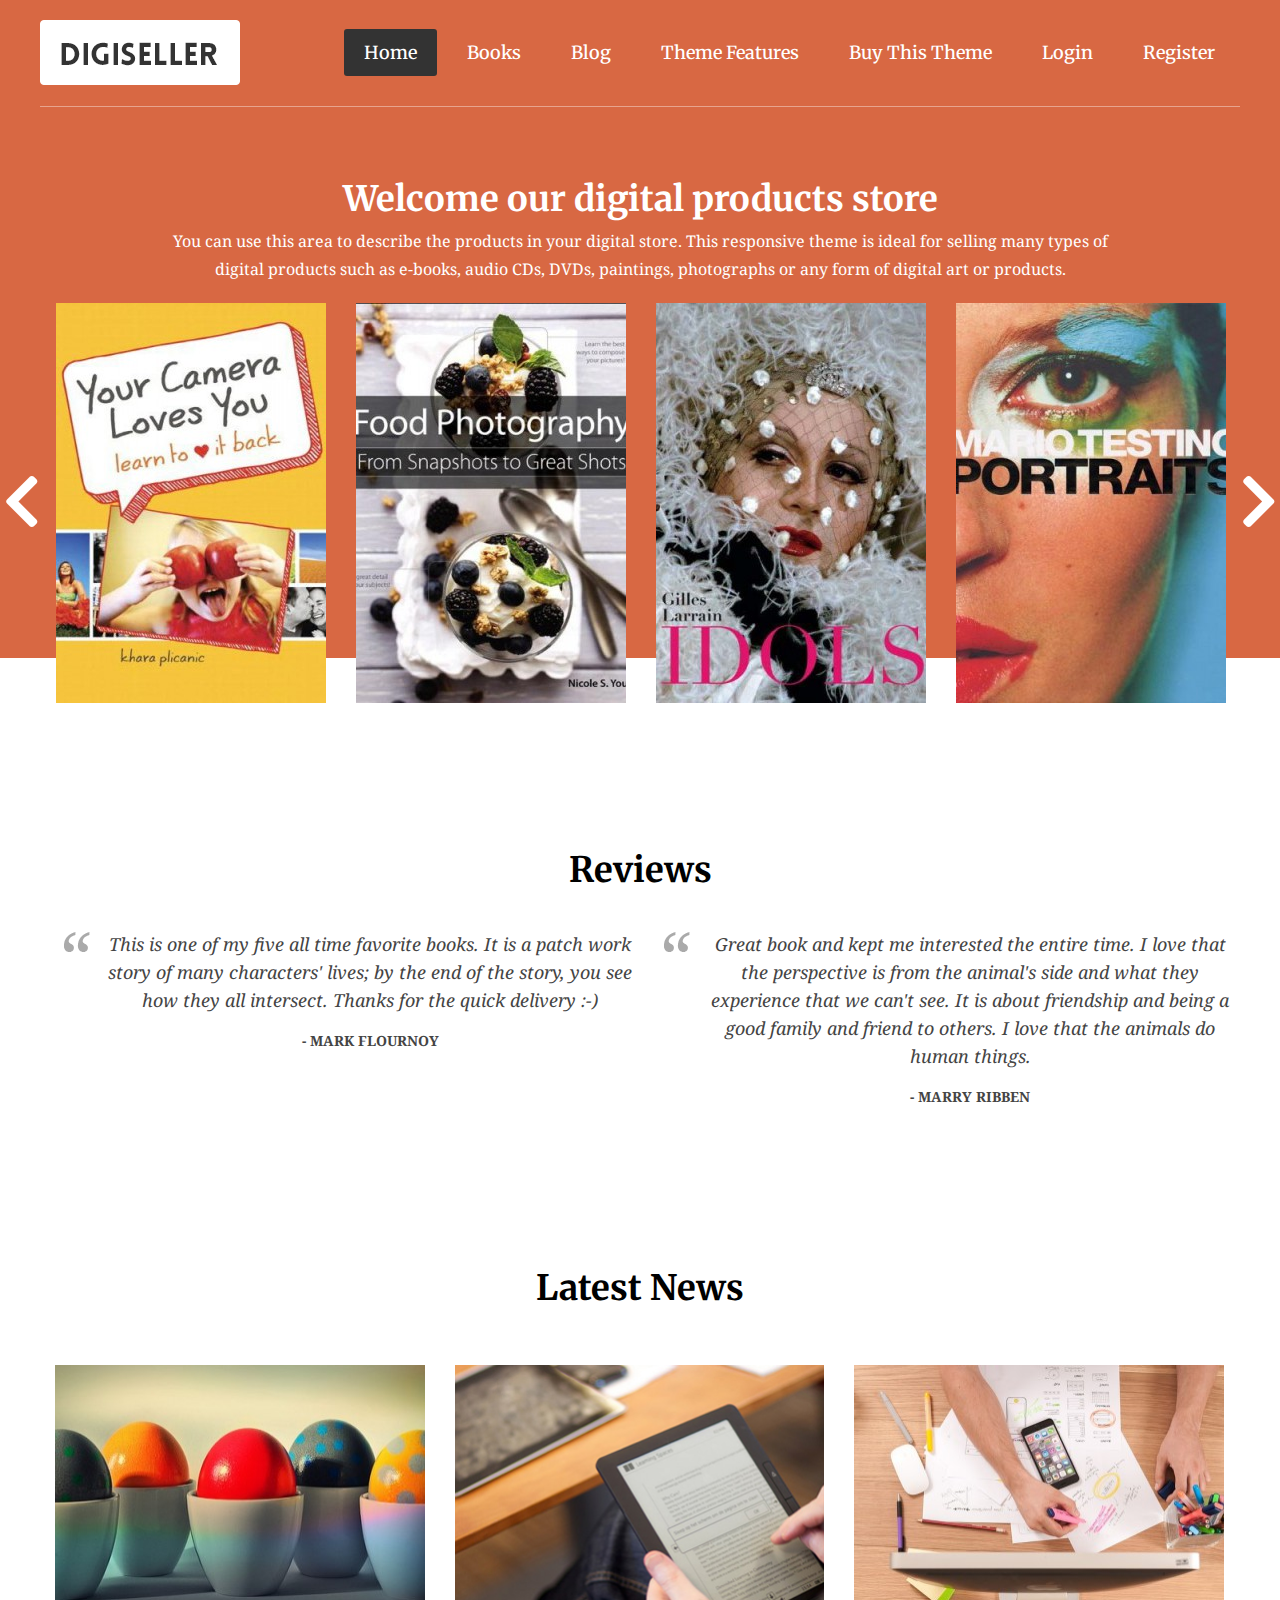
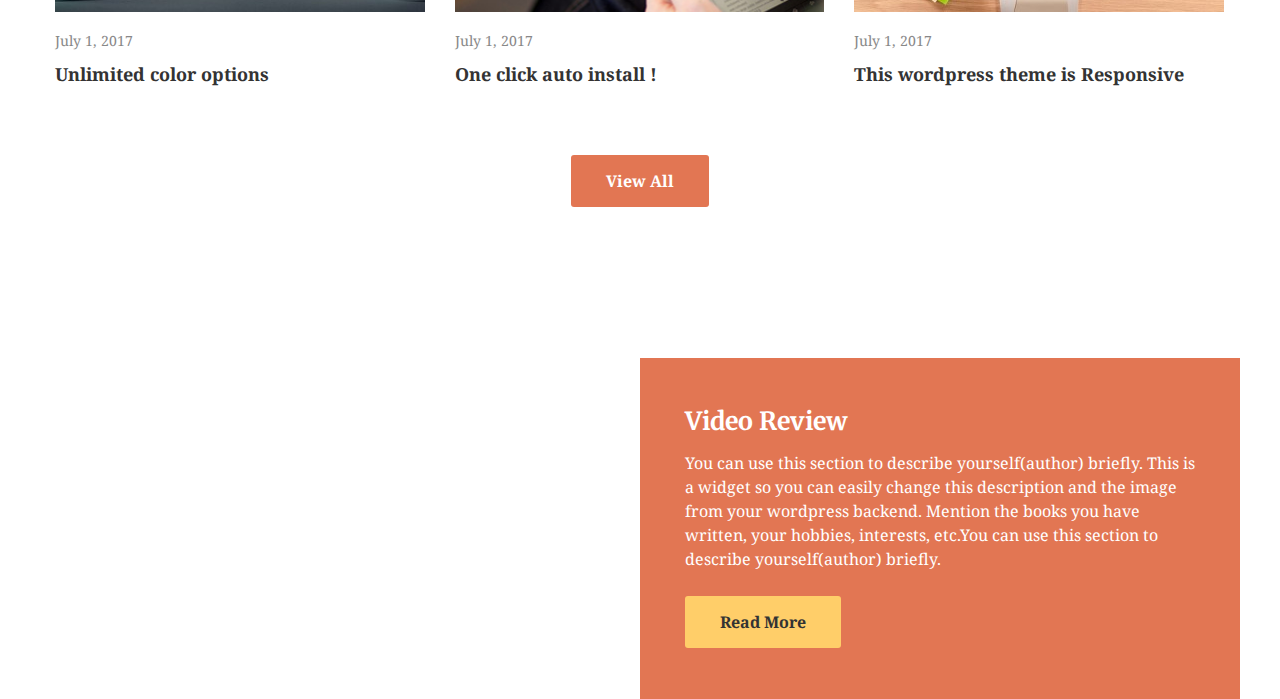
==== index.html @ 400235e5 "version1" ====
<!DOCTYPE html>
<html lang="en">
  <head>
    <meta charset="UTF-8" />
    <meta name="viewport" content="width=device-width, initial-scale=1.0" />
    <title>Home - Bookstore</title>
    <link
      href="https://fonts.googleapis.com/css2?family=Merriweather:ital,wght@0,300;0,400;0,700;0,900;1,300;1,400;1,700;1,900&display=swap"
      rel="stylesheet"
    />
    <link
      href="https://fonts.googleapis.com/css?family=Droid+Serif:400,400italic,700,700italic"
      rel="stylesheet"
    />
    <link
      rel="stylesheet"
      href="https://cdnjs.cloudflare.com/ajax/libs/font-awesome/5.11.2/css/all.min.css"
    />
    <link rel="stylesheet" href="sass/main.css" />
  </head>
  <body>
    <!-- Header -->

    <header>
      <div class="header_container">
        <!-- Logo -->
        <div class="logo_box">
          <img src="images/logo1.png" alt="" />
        </div>
        <!-- Mobile version menu button -->
        <div class="mobile_button">
          <i class="fa fa-th-list" aria-hidden="true"></i>
        </div>
        <!-- Navigation bar -->
        <navbar id="navbar" class="hide">
          <ul>
            <li class="mobile_menu">Menu</li>
            <li><a href="index.html" class="chosen">Home</a></li>
            <li><a href="#">Books</a></li>
            <li><a href="#">Blog</a></li>
            <li><a href="#">Theme Features</a></li>
            <li><a href="#">Buy This Theme</a></li>
            <li><a href="#">Login</a></li>
            <li><a href="#">Register</a></li>
          </ul>
        </navbar>
      </div>
    </header>

    <!-- Home Page Banner -->

    <div class="banner_container">
      <div class="banner_wrapper">
        <div class="intro">
          <h1>Welcome our digital products store</h1>
          <p>
            You can use this area to describe the products in your digital
            store. This responsive theme is ideal for selling many types of
            digital products such as e-books, audio CDs, DVDs, paintings,
            photographs or any form of digital art or products.
          </p>
        </div>
        <div class="slider_container">
          <span id="leftButton">
            <i class="fas fa-chevron-left"></i>
          </span>
          <div class="slider_inner">
            <div id="slider">
              <div>
                <a href="#">
                  <div class="slider_item img_1">
                    <div class="overlay">
                      <span>
                        <h1>Your Camera Loves You Learn to Love It Back</h1>
                        <p>By Khara Plicanic</p>
                        <h2>$24.99</h2>
                      </span>
                    </div>
                  </div>
                </a>
              </div>
              <div>
                <a href="#">
                  <div class="slider_item img_2">
                    <div class="overlay">
                      <span>
                        <h1>
                          Food Photography
                        </h1>
                        <p>By Nicole S. Young</p>
                        <h2>$40.00</h2>
                      </span>
                    </div>
                  </div>
                </a>
              </div>
              <div>
                <a href="#">
                  <div class="slider_item img_3">
                    <div class="overlay">
                      <span>
                        <h1>
                          Gilles Larrain Idols
                        </h1>
                        <p>By Giles Larrain</p>
                        <h2>$24.99</h2>
                      </span>
                    </div>
                  </div>
                </a>
              </div>
              <div>
                <a href="#">
                  <div class="slider_item img_4">
                    <div class="overlay">
                      <span>
                        <h1>
                          Mario Testino Portraits
                        </h1>
                        <p>By Mario Testino</p>
                        <h2>$12.99</h2>
                      </span>
                    </div>
                  </div>
                </a>
              </div>
              <div>
                <a href="#">
                  <div class="slider_item img_5">
                    <div class="overlay">
                      <span>
                        <h1>
                          Parisian Interiors
                        </h1>
                        <p>By David LaChapelle</p>
                        <h2>$39.99</h2>
                      </span>
                    </div>
                  </div>
                </a>
              </div>
              <div>
                <a href="#">
                  <div class="slider_item img_6">
                    <div class="overlay">
                      <span>
                        <h1>
                          Chanel Collections and Creations
                        </h1>
                        <p>By Daniele Bott</p>
                        <h2>$14.99</h2>
                      </span>
                    </div>
                  </div>
                </a>
              </div>
              <div>
                <a href="#">
                  <div class="slider_item img_7">
                    <div class="overlay">
                      <span>
                        <h1>
                          Now You See It
                        </h1>
                        <p>By Cathy N. Davidson</p>
                        <h2>$29.99</h2>
                      </span>
                    </div>
                  </div>
                </a>
              </div>
            </div>
          </div>
          <span id="rightButton">
            <i class="fas fa-chevron-right"></i>
          </span>
        </div>
      </div>
    </div>

    <!-- Main part -->

    <!-- Reviews -->

    <div class="reviews_container">
      <div class="reviews_wrapper">
        <div class="reviews_head">
          <span>Reviews</span>
        </div>
        <div class="reviews">
          <div class="review_item">
            <span>
              This is one of my five all time favorite books. It is a patch work
              story of many characters' lives; by the end of the story, you see
              how they all intersect. Thanks for the quick delivery :-)
              <cite>- MARK FLOURNOY</cite>
            </span>
          </div>
          <div class="review_item">
            <span>
              Great book and kept me interested the entire time. I love that the
              perspective is from the animal's side and what they experience
              that we can't see. It is about friendship and being a good family
              and friend to others. I love that the animals do human things.
              <cite>- MARRY RIBBEN</cite>
            </span>
          </div>
        </div>
      </div>
    </div>

    <!-- Latest News -->

    <div class="news_container">
      <div class="news_wrapper">
        <div class="news_head">
          <span>Latest News</span>
        </div>
        <div class="news_posts">
          <div class="news_item">
            <a href="#">
              <img src="images/news_1.jpg" alt="" />
            </a>
            <div class="news">
              <p>July 1, 2017</p>
              <a href="#"><h1>Unlimited color options</h1></a>
            </div>
          </div>
          <div class="news_item">
            <a href="#">
              <img src="images/news_2.jpg" alt="" />
            </a>
            <div class="news">
              <p>July 1, 2017</p>
              <a href="#"><h1>One click auto install !</h1></a>
            </div>
          </div>
          <div class="news_item">
            <a href="#">
              <img src="images/news_3.jpg" alt="" />
            </a>
            <div class="news">
              <p>July 1, 2017</p>
              <a href="#"><h1>This wordpress theme is Responsive</h1></a>
            </div>
          </div>
        </div>
        <div class="view_all">
          <div class="main_button">
            View All
          </div>
        </div>
      </div>
    </div>

    <!-- Video Review -->

    <div class="video_review_container">
      <div class="video_review_wrapper">
        <div class="video_review">
          <iframe
            width="100%"
            height="338"
            src="https://www.youtube.com/embed/7HTMcYfr32w?wmode=transparent"
            frameborder="0"
            allowfullscreen=""
          ></iframe>
        </div>
        <div class="review_box">
          <h1>Video Review</h1>
          <p>
            You can use this section to describe yourself(author) briefly. This
            is a widget so you can easily change this description and the image
            from your wordpress backend. Mention the books you have written,
            your hobbies, interests, etc.You can use this section to describe
            yourself(author) briefly.
          </p>
          <div class="read_more">
            <div class="second_button">
                Read More
            </div>
          </div>
        </div>
      </div>
    </div>

    <!-- Footer -->

    <footer></footer>
    <script src="js/main.js"></script>
  </body>
</html>
---- sass/main.css ----
a {
  text-decoration: none;
}

html, body, div, span, applet, object, iframe,
h1, h2, h3, h4, h5, h6, p, blockquote, pre,
a, abbr, acronym, address, big, cite, code,
del, dfn, em, img, ins, kbd, q, s, samp,
small, strike, strong, sub, sup, tt, var,
b, u, i, center,
dl, dt, dd, ol, ul, li,
fieldset, form, label, legend,
table, caption, tbody, tfoot, thead, tr, th, td,
article, aside, canvas, details, embed,
figure, figcaption, footer, header, hgroup,
menu, nav, output, ruby, section, summary,
time, mark, audio, video {
  margin: 0;
  padding: 0;
  border: 0;
  font-size: 100%;
  font: inherit;
  vertical-align: baseline;
}

/* HTML5 display-role reset for older browsers */
article, aside, details, figcaption, figure,
footer, header, hgroup, menu, nav, section {
  display: block;
}

body {
  line-height: 1;
}

ol, ul {
  list-style: none;
}

blockquote, q {
  quotes: none;
}

blockquote:before, blockquote:after,
q:before, q:after {
  content: '';
  content: none;
}

table {
  border-collapse: collapse;
  border-spacing: 0;
}

.main_button {
  color: white;
  padding: 15px 35px;
  margin: 6px 0;
  background-color: #e27653;
  font: 16px "Droid Serif", serif;
  font-weight: bold;
  border-radius: 3px;
  cursor: pointer;
}

.main_button:hover {
  background-color: #333333;
}

.second_button {
  color: #333333;
  padding: 15px 35px;
  margin: 20px 0 6px 0;
  background-color: #ffce69;
  font: 16px "Droid Serif", serif;
  font-weight: bold;
  border-radius: 3px;
  cursor: pointer;
}

.second_button:hover {
  background-color: #fff;
}

header {
  width: 100%;
  background-color: #d86843;
}

header .header_container {
  position: relative;
  height: 105.6px;
  display: -webkit-box;
  display: -ms-flexbox;
  display: flex;
  -webkit-box-align: center;
      -ms-flex-align: center;
          align-items: center;
  -webkit-box-pack: justify;
      -ms-flex-pack: justify;
          justify-content: space-between;
  border-bottom: 1px solid rgba(255, 255, 255, 0.4);
}

@media only screen and (min-width: 1200px) {
  header .header_container {
    width: 1200px;
    margin: 0 auto;
  }
}

@media only screen and (max-width: 1200px) {
  header .header_container {
    width: 100%;
  }
}

header .header_container .logo_box {
  width: 200px;
  height: 65px;
  padding: 20px 0;
}

@media only screen and (min-width: 1200px) {
  header .header_container .mobile_button,
  header .header_container .mobile_menu {
    display: none;
  }
  header .header_container navbar {
    padding: 28px 0;
  }
  header .header_container navbar ul {
    display: -webkit-box;
    display: -ms-flexbox;
    display: flex;
    -webkit-box-align: center;
        -ms-flex-align: center;
            align-items: center;
  }
  header .header_container navbar ul li a {
    font: 18px "Merriweather", serif;
    font-weight: 500;
    padding: 12px 20px;
    color: white;
    margin: 0 5px;
    text-decoration: none;
    border-radius: 3px;
  }
  header .header_container navbar ul li a:hover {
    background-color: #333;
  }
  header .header_container navbar ul li a.chosen {
    background-color: #333;
  }
}

@media only screen and (max-width: 1200px) {
  header .header_container .mobile_button {
    display: -webkit-box;
    display: -ms-flexbox;
    display: flex;
    -webkit-box-align: center;
        -ms-flex-align: center;
            align-items: center;
    -webkit-box-pack: center;
        -ms-flex-pack: center;
            justify-content: center;
    color: white;
    font-size: 25px;
    width: 48px;
    height: 42px;
    background-color: rgba(0, 0, 0, 0.9);
    position: absolute;
    right: 0;
    cursor: pointer;
  }
  header .header_container .hide {
    display: none;
  }
  header .header_container navbar {
    width: 299px;
    height: 3537px;
    position: absolute;
    z-index: 5;
    right: 0;
    top: 0;
    background-color: rgba(0, 0, 0, 0.9);
  }
  header .header_container navbar .mobile_menu {
    font: 24px "Droid Serif", serif;
    font-weight: 500;
    padding: 10px 10px 10px 0;
    color: white;
    margin: 0 5px;
  }
  header .header_container navbar ul {
    padding-left: 15px;
    width: 284px;
    display: -webkit-box;
    display: -ms-flexbox;
    display: flex;
    -webkit-box-orient: vertical;
    -webkit-box-direction: normal;
        -ms-flex-direction: column;
            flex-direction: column;
  }
  header .header_container navbar ul li a {
    display: block;
    font: 18px "Merriweather", serif;
    font-weight: 500;
    padding: 15px 20px;
    color: white;
    text-decoration: none;
  }
}

.banner_container {
  width: 100%;
  background-color: #d86843;
  display: -webkit-box;
  display: -ms-flexbox;
  display: flex;
  -webkit-box-align: center;
      -ms-flex-align: center;
          align-items: center;
  -webkit-box-pack: center;
      -ms-flex-pack: center;
          justify-content: center;
  padding-top: 70px;
}

.banner_container .banner_wrapper {
  text-align: center;
  display: -webkit-box;
  display: -ms-flexbox;
  display: flex;
  -webkit-box-align: center;
      -ms-flex-align: center;
          align-items: center;
  -webkit-box-pack: center;
      -ms-flex-pack: center;
          justify-content: center;
  -webkit-box-orient: vertical;
  -webkit-box-direction: normal;
      -ms-flex-direction: column;
          flex-direction: column;
}

@media only screen and (min-width: 1200px) {
  .banner_container .banner_wrapper {
    width: 1200px;
    margin: 0 auto;
    margin-bottom: -60px;
  }
}

@media only screen and (max-width: 1200px) {
  .banner_container .banner_wrapper {
    width: 100%;
    margin-bottom: -60px;
  }
}

.banner_container .banner_wrapper .intro {
  color: white;
  max-width: 80%;
}

.banner_container .banner_wrapper .intro h1 {
  font: 35px "Merriweather", serif;
  font-weight: bold;
  margin-bottom: 6px;
}

.banner_container .banner_wrapper .intro p {
  font: 16px "Droid Serif", serif;
  line-height: 28px;
  margin-top: 6px;
  margin-bottom: 5px;
}

.slider_container {
  display: -webkit-box;
  display: -ms-flexbox;
  display: flex;
  -webkit-box-align: center;
      -ms-flex-align: center;
          align-items: center;
}

@media only screen and (min-width: 1200px) {
  .slider_container {
    width: 1275px;
  }
}

@media only screen and (max-width: 1200px) {
  .slider_container {
    width: 100%;
  }
  .slider_container span {
    position: absolute;
  }
  .slider_container #leftButton {
    z-index: 1;
    left: 0;
  }
  .slider_container #rightButton {
    right: 0;
  }
}

.slider_container span {
  font-size: 60px;
  color: white;
  cursor: pointer;
}

.slider_container span:hover {
  color: #333;
}

.slider_container .slider_inner {
  overflow: hidden;
}

@media only screen and (min-width: 1200px) {
  .slider_container .slider_inner {
    width: 100%;
  }
}

@media only screen and (max-width: 1200px) {
  .slider_container .slider_inner {
    width: calc(100% - 75px);
    margin-left: 29px;
  }
}

.slider_container .slider_inner #slider {
  display: -webkit-box;
  display: -ms-flexbox;
  display: flex;
}

.slider_container .slider_inner #slider .img_1 {
  background-image: url(../images/book_1.jpg);
}

.slider_container .slider_inner #slider .img_2 {
  background-image: url(../images/book_2.jpg);
}

.slider_container .slider_inner #slider .img_3 {
  background-image: url(../images/book_3.jpg);
}

.slider_container .slider_inner #slider .img_4 {
  background-image: url(../images/book_4.jpg);
}

.slider_container .slider_inner #slider .img_5 {
  background-image: url(../images/book_5.jpg);
}

.slider_container .slider_inner #slider .img_6 {
  background-image: url(../images/book_6.jpg);
}

.slider_container .slider_inner #slider .img_7 {
  background-image: url(../images/book_7.jpg);
}

.slider_container .slider_inner #slider .slider_item {
  position: relative;
  margin: 15px;
  width: 270px;
  height: 400px;
  background-position: center;
  background-size: 100%;
  -webkit-transition: all 0.5s ease;
  transition: all 0.5s ease;
}

.slider_container .slider_inner #slider .slider_item:hover {
  background-size: 110%;
}

.slider_container .slider_inner #slider .slider_item .overlay {
  width: 100%;
  height: 100%;
  position: absolute;
  top: 0;
  left: 0;
  display: -webkit-box;
  display: -ms-flexbox;
  display: flex;
  -webkit-box-orient: vertical;
  -webkit-box-direction: normal;
      -ms-flex-direction: column;
          flex-direction: column;
  -webkit-box-pack: end;
      -ms-flex-pack: end;
          justify-content: flex-end;
  color: transparent;
  text-align: left;
}

.slider_container .slider_inner #slider .slider_item .overlay span {
  color: transparent;
}

.slider_container .slider_inner #slider .slider_item .overlay:hover {
  -webkit-box-sizing: border-box;
          box-sizing: border-box;
  font-family: "Droid Serif", serif;
  background-color: rgba(0, 0, 0, 0.5);
}

.slider_container .slider_inner #slider .slider_item .overlay:hover span {
  display: -webkit-box;
  display: -ms-flexbox;
  display: flex;
  -webkit-box-orient: vertical;
  -webkit-box-direction: normal;
      -ms-flex-direction: column;
          flex-direction: column;
  -webkit-box-pack: end;
      -ms-flex-pack: end;
          justify-content: flex-end;
  padding: 10px;
}

@media only screen and (max-width: 1200px) {
  .slider_container .slider_inner #slider .slider_item .overlay:hover span {
    height: 92px;
  }
}

.slider_container .slider_inner #slider .slider_item .overlay:hover span h1 {
  color: white;
  font-size: 18px;
}

.slider_container .slider_inner #slider .slider_item .overlay:hover span p {
  color: white;
  font-size: 14px;
}

.slider_container .slider_inner #slider .slider_item .overlay:hover span h2 {
  color: #dd6e4b;
  font-size: 25px;
  margin-top: 15px;
  font-weight: bold;
  padding: 0;
}

.reviews_container {
  width: calc(100% - 20px);
  margin: 0 10px;
}

@media only screen and (min-width: 1200px) {
  .reviews_container .reviews_wrapper {
    width: 1200px;
    margin: 0 auto;
  }
}

@media only screen and (max-width: 1200px) {
  .reviews_container .reviews_wrapper {
    width: 100%;
  }
}

.reviews_container .reviews_wrapper .reviews_head {
  margin-top: 190px;
  display: block;
  text-align: center;
  padding-bottom: 40px;
}

.reviews_container .reviews_wrapper .reviews_head span {
  font: 35px "Merriweather", serif;
  font-weight: bold;
}

.reviews_container .reviews_wrapper .reviews {
  line-height: 28px;
  width: 100%;
}

@media only screen and (min-width: 480px) {
  .reviews_container .reviews_wrapper .reviews {
    display: -webkit-box;
    display: -ms-flexbox;
    display: flex;
  }
}

@media only screen and (max-width: 480px) {
  .reviews_container .reviews_wrapper .reviews {
    display: block;
  }
}

.reviews_container .reviews_wrapper .reviews .review_item {
  color: #444444;
  display: block;
  text-align: center;
  background: url(../images/quotes.png) no-repeat 0px 0px;
  margin-bottom: 20px;
  margin-left: 2%;
  padding-left: 3%;
}

@media only screen and (min-width: 480px) {
  .reviews_container .reviews_wrapper .reviews .review_item {
    width: 45%;
  }
}

@media only screen and (max-width: 480px) {
  .reviews_container .reviews_wrapper .reviews .review_item {
    width: 95%;
  }
}

.reviews_container .reviews_wrapper .reviews .review_item span {
  text-align: center;
  font: 18px "Droid Serif", serif;
  font-style: italic;
}

.reviews_container .reviews_wrapper .reviews .review_item span cite {
  display: block;
  margin-top: 15px;
  font: 14px "Droid Serif", serif;
  font-style: normal;
  font-weight: bold;
}

.news_container {
  width: 100%;
}

@media only screen and (min-width: 1200px) {
  .news_container .news_wrapper {
    width: 1200px;
    margin: 0 auto;
  }
}

@media only screen and (max-width: 1200px) {
  .news_container .news_wrapper {
    width: 100%;
  }
}

.news_container .news_wrapper .news_head {
  display: block;
  margin-top: 140px;
  text-align: center;
  padding-bottom: 40px;
}

.news_container .news_wrapper .news_head span {
  font: 35px "Merriweather", serif;
  font-weight: bold;
}

.news_container .news_wrapper .news_posts {
  width: 100%;
}

@media only screen and (min-width: 480px) {
  .news_container .news_wrapper .news_posts {
    display: -webkit-box;
    display: -ms-flexbox;
    display: flex;
  }
}

@media only screen and (max-width: 480px) {
  .news_container .news_wrapper .news_posts {
    display: block;
  }
}

.news_container .news_wrapper .news_posts .news_item {
  -webkit-box-sizing: border-box;
          box-sizing: border-box;
  padding: 15px;
}

@media only screen and (min-width: 480px) {
  .news_container .news_wrapper .news_posts .news_item {
    width: 33.3%;
  }
}

@media only screen and (max-width: 480px) {
  .news_container .news_wrapper .news_posts .news_item {
    width: 100%;
  }
}

.news_container .news_wrapper .news_posts .news_item img {
  width: 100%;
}

.news_container .news_wrapper .news_posts .news_item .news {
  line-height: 28px;
  font-family: "Droid Serif", serif;
}

.news_container .news_wrapper .news_posts .news_item .news p {
  font-size: 14px;
  color: #888888;
  padding-top: 12px;
  padding-bottom: 5px;
}

.news_container .news_wrapper .news_posts .news_item .news a {
  text-decoration: none;
}

.news_container .news_wrapper .news_posts .news_item .news a h1 {
  font-size: 18px;
  color: #333333;
  font-weight: bold;
  cursor: pointer;
}

.news_container .news_wrapper .news_posts .news_item .news a h1:hover {
  color: #dd6e4b;
}

.news_container .news_wrapper .view_all {
  width: 100%;
  display: -webkit-box;
  display: -ms-flexbox;
  display: flex;
  -webkit-box-align: center;
      -ms-flex-align: center;
          align-items: center;
  -webkit-box-pack: center;
      -ms-flex-pack: center;
          justify-content: center;
  margin-top: 40px;
  padding-top: 6px;
  padding-bottom: 5px;
}

.video_review_container {
  width: calc(100% - 20px);
  margin: 0 10px;
  margin-top: 140px;
}

@media only screen and (min-width: 1200px) {
  .video_review_container .video_review_wrapper {
    width: 1200px;
    margin: 0 auto;
  }
}

@media only screen and (max-width: 1200px) {
  .video_review_container .video_review_wrapper {
    width: 100%;
  }
}

@media only screen and (min-width: 990px) {
  .video_review_container .video_review_wrapper {
    display: -webkit-box;
    display: -ms-flexbox;
    display: flex;
  }
}

@media only screen and (max-width: 990px) {
  .video_review_container .video_review_wrapper {
    display: block;
  }
}

.video_review_container .video_review_wrapper .video_review {
  height: 338px;
}

@media only screen and (min-width: 990px) {
  .video_review_container .video_review_wrapper .video_review {
    width: 50%;
  }
}

@media only screen and (max-width: 990px) {
  .video_review_container .video_review_wrapper .video_review {
    width: 100%;
  }
}

.video_review_container .video_review_wrapper .review_box {
  -webkit-box-sizing: border-box;
          box-sizing: border-box;
  min-width: 338px;
  background-color: #e27653;
  color: white;
  padding: 45px;
}

@media only screen and (min-width: 990px) {
  .video_review_container .video_review_wrapper .review_box {
    width: 50%;
  }
}

@media only screen and (max-width: 990px) {
  .video_review_container .video_review_wrapper .review_box {
    width: 100%;
  }
}

.video_review_container .video_review_wrapper .review_box h1 {
  font: 25px "Merriweather", serif;
  padding-bottom: 6px;
  font-weight: bold;
  line-height: 36px;
}

.video_review_container .video_review_wrapper .review_box p {
  font: 16px "Droid Serif", serif;
  padding-top: 6px;
  padding-bottom: 5px;
  line-height: 24px;
}

.video_review_container .video_review_wrapper .review_box .read_more {
  width: 100%;
  display: -webkit-box;
  display: -ms-flexbox;
  display: flex;
}
/*# sourceMappingURL=main.css.map */
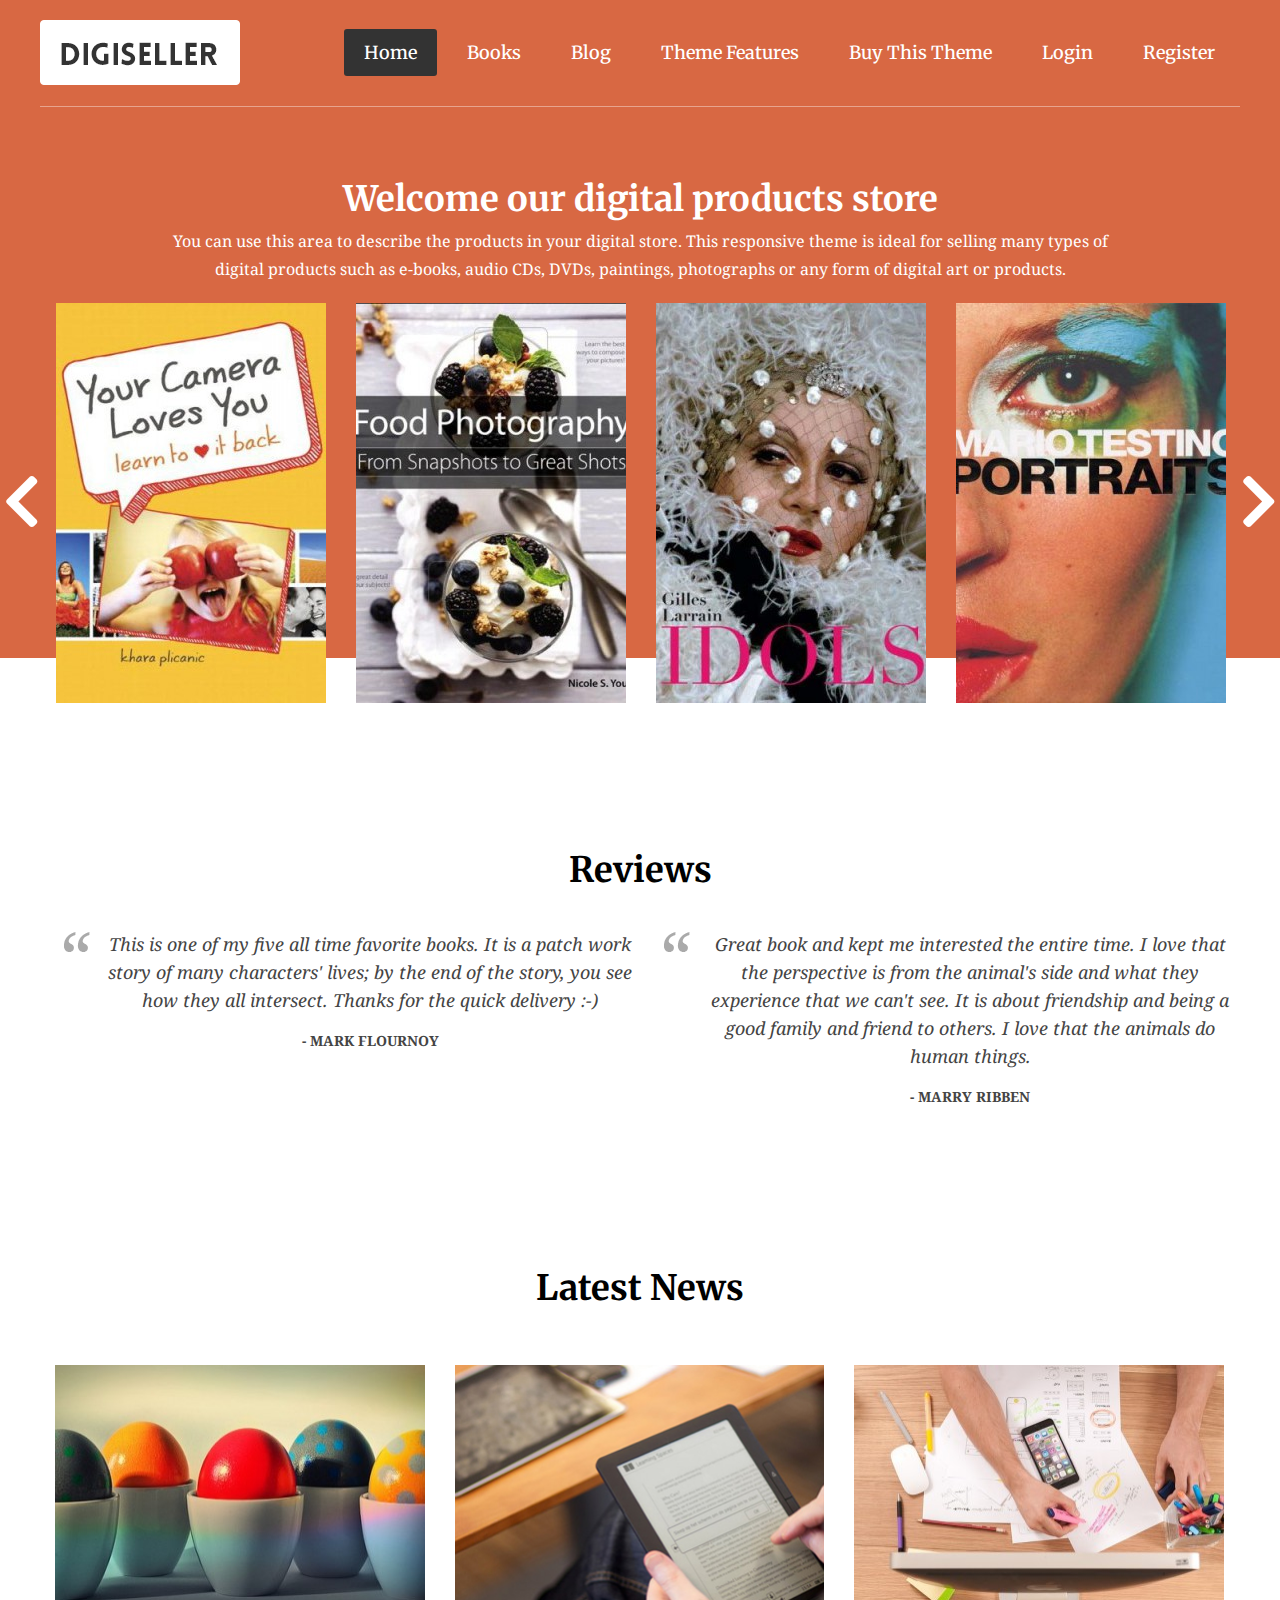
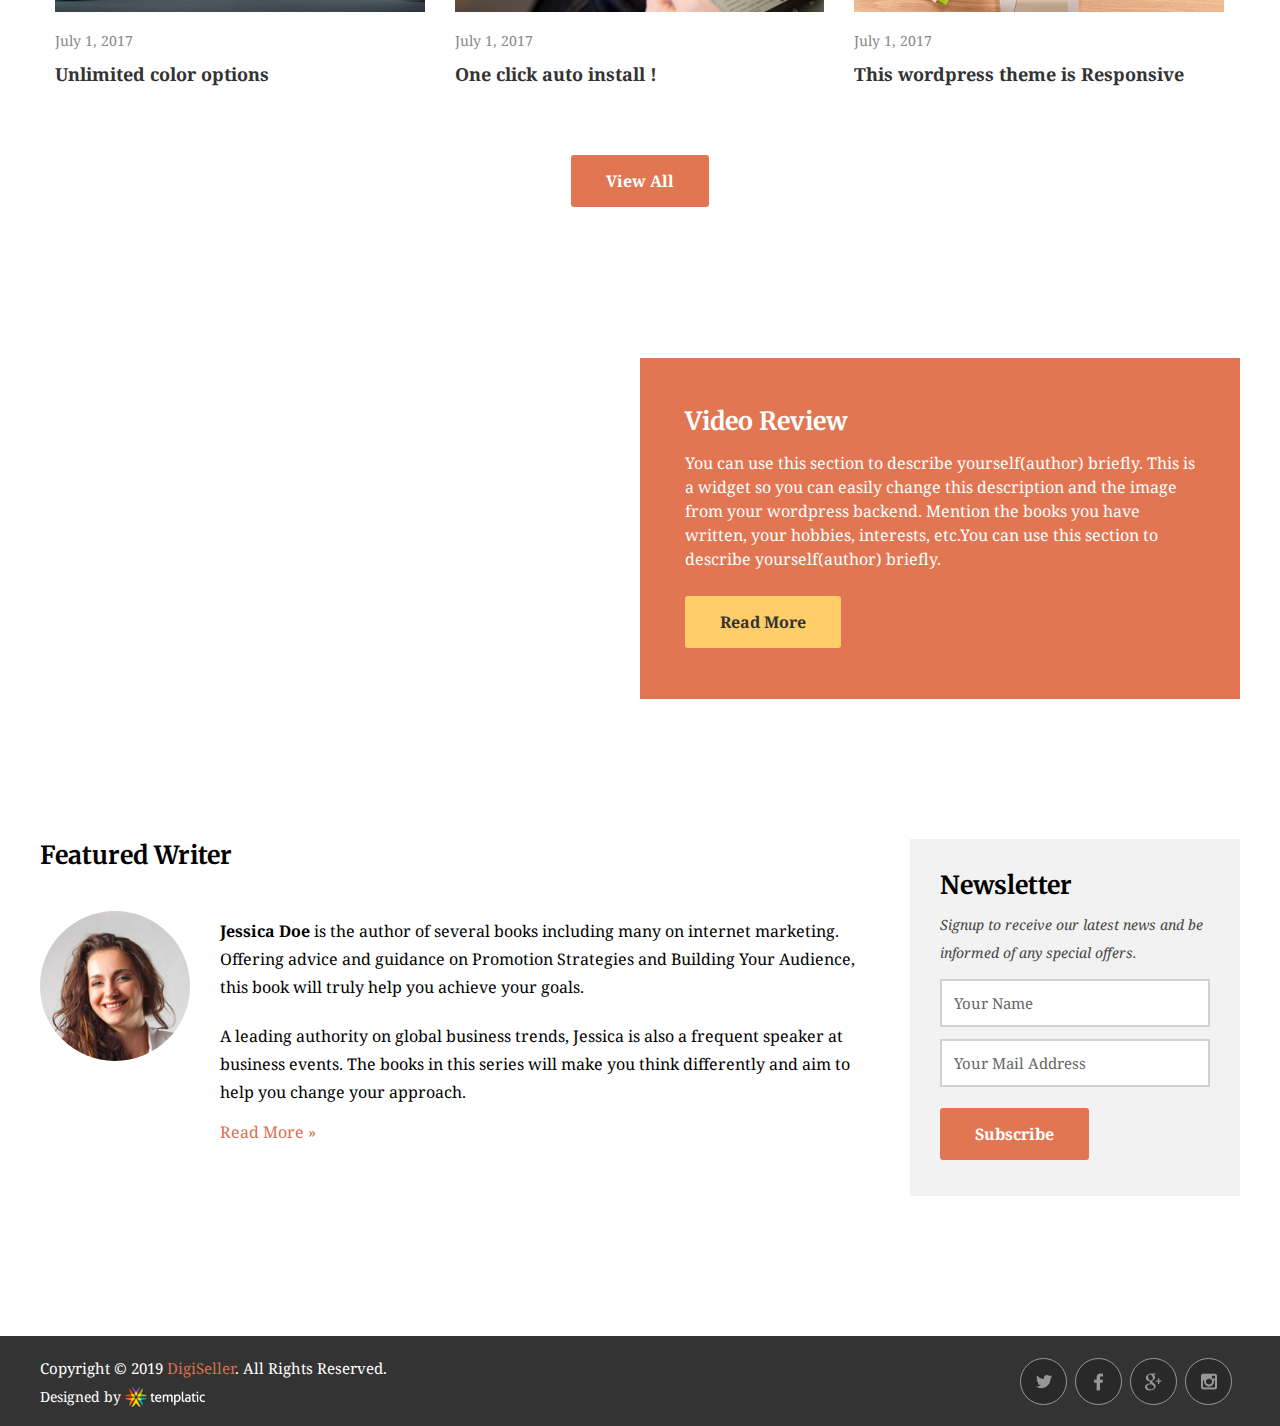
==== commit f1671967: "version1" ====
--- a/index.html
+++ b/index.html
@@ -277,8 +277,54 @@
           </p>
           <div class="read_more">
             <div class="second_button">
-                Read More
-            </div>
+              Read More
+            </div>
+          </div>
+        </div>
+      </div>
+    </div>
+
+    <!-- Featured Writer -->
+
+    <div class="writer_container">
+      <div class="writer_wrapper">
+        <div class="writer">
+          <div class="writer_head">
+            Featured Writer
+          </div>
+          <div class="writer_box">
+            <div class="writer_img">
+              <img src="images/user_1.png" alt="" />
+            </div>
+            <div class="writer_info">
+              <p>
+                <b>Jessica Doe</b> is the author of several books including many
+                on internet marketing. Offering advice and guidance on Promotion
+                Strategies and Building Your Audience, this book will truly help
+                you achieve your goals.
+              </p>
+              <p>
+                A leading authority on global business trends, Jessica is also a
+                frequent speaker at business events. The books in this series
+                will make you think differently and aim to help you change your
+                approach.
+              </p>
+              <span><a href="#">Read More »</a></span>
+            </div>
+          </div>
+        </div>
+        <div class="newsletter_box">
+          <div class="newsletter_head">
+            Newsletter
+          </div>
+          <div class="newsletter_info">
+            Signup to receive our latest news and be informed of any special
+            offers.
+          </div>
+          <input type="text" class="main_input" value="Your Name" />
+          <input type="text" class="main_input" value="Your Mail Address" />
+          <div class="newsletter_subscribe">
+            <div class="main_button">Subscribe</div>
           </div>
         </div>
       </div>
@@ -286,7 +332,39 @@
 
     <!-- Footer -->
 
-    <footer></footer>
+    <footer>
+      <div class="footer_wrapper">
+        <div class="copyright">
+          <h1>
+            Copyright © 2019 <a href="#">DigiSeller</a>. All Rights Reserved.
+          </h1>
+          <p>Designed by <img src="images/footer_logo.png" alt="" /></p>
+        </div>
+        <div class="social_media">
+          <a href="#">
+            <div class="social_item">
+              <img src="images/tw.png" alt="" />
+            </div>
+          </a>
+          <a href="#">
+            <div class="social_item">
+              <img src="images/fb.png" alt="" />
+            </div>
+          </a>
+          <a href="#">
+            <div class="social_item">
+              <img src="images/google.png" alt="" />
+            </div>
+          </a>
+          <a href="#">
+            <div class="social_item">
+              <img src="images/instagram.png" alt="" />
+            </div>
+          </a>
+        </div>
+      </div>
+    </footer>
+
     <script src="js/main.js"></script>
   </body>
 </html>
--- a/sass/main.css
+++ b/sass/main.css
@@ -82,6 +82,23 @@
   background-color: #fff;
 }
 
+.main_input {
+  padding: 12px;
+  margin-top: 12px;
+  display: block;
+  border: 2px solid rgba(0, 0, 0, 0.18);
+  font: 15px "Droid Serif", serif;
+  color: #666;
+  width: 100%;
+  -webkit-box-sizing: border-box;
+          box-sizing: border-box;
+}
+
+.main_input:focus {
+  border: 2px solid #e27653;
+  outline: none;
+}
+
 header {
   width: 100%;
   background-color: #d86843;
@@ -742,4 +759,274 @@
   display: -ms-flexbox;
   display: flex;
 }
+
+.writer_container {
+  width: calc(100% - 20px);
+  margin: 0 10px;
+  margin-top: 140px;
+  margin-bottom: 140px;
+}
+
+@media only screen and (min-width: 1200px) {
+  .writer_container .writer_wrapper {
+    width: 1200px;
+    margin: 0 auto;
+  }
+}
+
+@media only screen and (max-width: 1200px) {
+  .writer_container .writer_wrapper {
+    width: 100%;
+  }
+}
+
+@media only screen and (min-width: 800px) {
+  .writer_container .writer_wrapper {
+    display: -webkit-box;
+    display: -ms-flexbox;
+    display: flex;
+  }
+}
+
+@media only screen and (max-width: 800px) {
+  .writer_container .writer_wrapper {
+    display: block;
+  }
+}
+
+@media only screen and (min-width: 800px) {
+  .writer_container .writer_wrapper .writer {
+    max-width: 70%;
+    padding-right: 30px;
+  }
+}
+
+@media only screen and (max-width: 800px) {
+  .writer_container .writer_wrapper .writer {
+    width: 100%;
+    margin-bottom: 80px;
+  }
+}
+
+.writer_container .writer_wrapper .writer .writer_head {
+  font: 25px "Merriweather", serif;
+  font-weight: bold;
+}
+
+.writer_container .writer_wrapper .writer .writer_box {
+  margin-top: 40px;
+}
+
+@media only screen and (min-width: 480px) {
+  .writer_container .writer_wrapper .writer .writer_box {
+    display: -webkit-box;
+    display: -ms-flexbox;
+    display: flex;
+  }
+}
+
+@media only screen and (max-width: 480px) {
+  .writer_container .writer_wrapper .writer .writer_box {
+    display: block;
+  }
+}
+
+.writer_container .writer_wrapper .writer .writer_box .writer_img {
+  margin-right: 30px;
+}
+
+@media only screen and (max-width: 480px) {
+  .writer_container .writer_wrapper .writer .writer_box .writer_img {
+    width: 100%;
+  }
+}
+
+.writer_container .writer_wrapper .writer .writer_box .writer_img img {
+  width: 150px;
+  height: 150px;
+  border-radius: 50%;
+}
+
+.writer_container .writer_wrapper .writer .writer_box .writer_info p {
+  padding-top: 6px;
+  padding-bottom: 5px;
+  margin-bottom: 10px;
+  font: 16px "Droid Serif", serif;
+  line-height: 28px;
+}
+
+.writer_container .writer_wrapper .writer .writer_box .writer_info p b {
+  font-weight: bold;
+}
+
+.writer_container .writer_wrapper .writer .writer_box .writer_info span a {
+  color: #dd6e4b;
+  font: 16px "Droid Serif", serif;
+}
+
+.writer_container .writer_wrapper .writer .writer_box .writer_info span a:hover {
+  color: #333333;
+}
+
+.writer_container .writer_wrapper .newsletter_box {
+  background-color: rgba(0, 0, 0, 0.05);
+  padding: 30px;
+}
+
+.writer_container .writer_wrapper .newsletter_box .newsletter_head {
+  font: 25px "Merriweather", serif;
+  font-weight: bold;
+}
+
+.writer_container .writer_wrapper .newsletter_box .newsletter_info {
+  padding-top: 10px;
+  font: 14px "Droid Serif", serif;
+  line-height: 28px;
+  font-style: italic;
+  color: #444444;
+}
+
+.writer_container .writer_wrapper .newsletter_box .newsletter_subscribe {
+  display: -webkit-box;
+  display: -ms-flexbox;
+  display: flex;
+  padding: 15px 35px 0 0;
+}
+
+footer {
+  width: 100%;
+  background-color: #333333;
+}
+
+@media only screen and (min-width: 1200px) {
+  footer .footer_wrapper {
+    width: 1200px;
+    margin: 0 auto;
+  }
+}
+
+@media only screen and (max-width: 1200px) {
+  footer .footer_wrapper {
+    width: calc(100% - 20px);
+    margin: 0 10px;
+  }
+}
+
+@media only screen and (min-width: 690px) {
+  footer .footer_wrapper {
+    display: -webkit-box;
+    display: -ms-flexbox;
+    display: flex;
+    -webkit-box-pack: justify;
+        -ms-flex-pack: justify;
+            justify-content: space-between;
+  }
+}
+
+@media only screen and (max-width: 690px) {
+  footer .footer_wrapper {
+    display: block;
+  }
+  footer .footer_wrapper .copyright {
+    text-align: center;
+  }
+  footer .footer_wrapper .social_media {
+    -webkit-box-pack: center !important;
+        -ms-flex-pack: center !important;
+            justify-content: center !important;
+  }
+}
+
+footer .footer_wrapper .copyright {
+  padding: 10px 0;
+  color: white;
+}
+
+@media only screen and (min-width: 800px) {
+  footer .footer_wrapper .copyright {
+    max-width: 50%;
+  }
+}
+
+@media only screen and (max-width: 800px) {
+  footer .footer_wrapper .copyright {
+    width: 100%;
+  }
+}
+
+footer .footer_wrapper .copyright h1 {
+  padding-top: 12px;
+  padding-bottom: 5px;
+  font: 15px "Droid Serif", serif;
+  line-height: 20px;
+}
+
+footer .footer_wrapper .copyright h1 a {
+  font: 15px "Droid Serif", serif;
+  line-height: 20px;
+  color: #dd6e4b;
+}
+
+footer .footer_wrapper .copyright p {
+  padding-bottom: 5px;
+  font: 14px "Droid Serif", serif;
+  line-height: 28px;
+}
+
+footer .footer_wrapper .copyright p img {
+  vertical-align: middle;
+  padding-bottom: 3px;
+}
+
+footer .footer_wrapper .social_media {
+  display: -webkit-box;
+  display: -ms-flexbox;
+  display: flex;
+  -webkit-box-pack: end;
+      -ms-flex-pack: end;
+          justify-content: flex-end;
+  -webkit-box-align: center;
+      -ms-flex-align: center;
+          align-items: center;
+}
+
+@media only screen and (min-width: 800px) {
+  footer .footer_wrapper .social_media {
+    max-width: 50%;
+  }
+}
+
+@media only screen and (max-width: 800px) {
+  footer .footer_wrapper .social_media {
+    width: 100%;
+  }
+}
+
+footer .footer_wrapper .social_media .social_item {
+  width: 45px;
+  height: 45px;
+  background: #292929;
+  border: 1px solid #979797;
+  margin-right: 8px;
+  border-radius: 50%;
+  display: -webkit-box;
+  display: -ms-flexbox;
+  display: flex;
+  -webkit-box-align: center;
+      -ms-flex-align: center;
+          align-items: center;
+  -webkit-box-pack: center;
+      -ms-flex-pack: center;
+          justify-content: center;
+}
+
+footer .footer_wrapper .social_media .social_item img {
+  height: auto;
+  width: auto;
+}
+
+footer .footer_wrapper .social_media .social_item:hover {
+  background-color: #ffce69;
+  border-color: #ffce69;
+}
 /*# sourceMappingURL=main.css.map */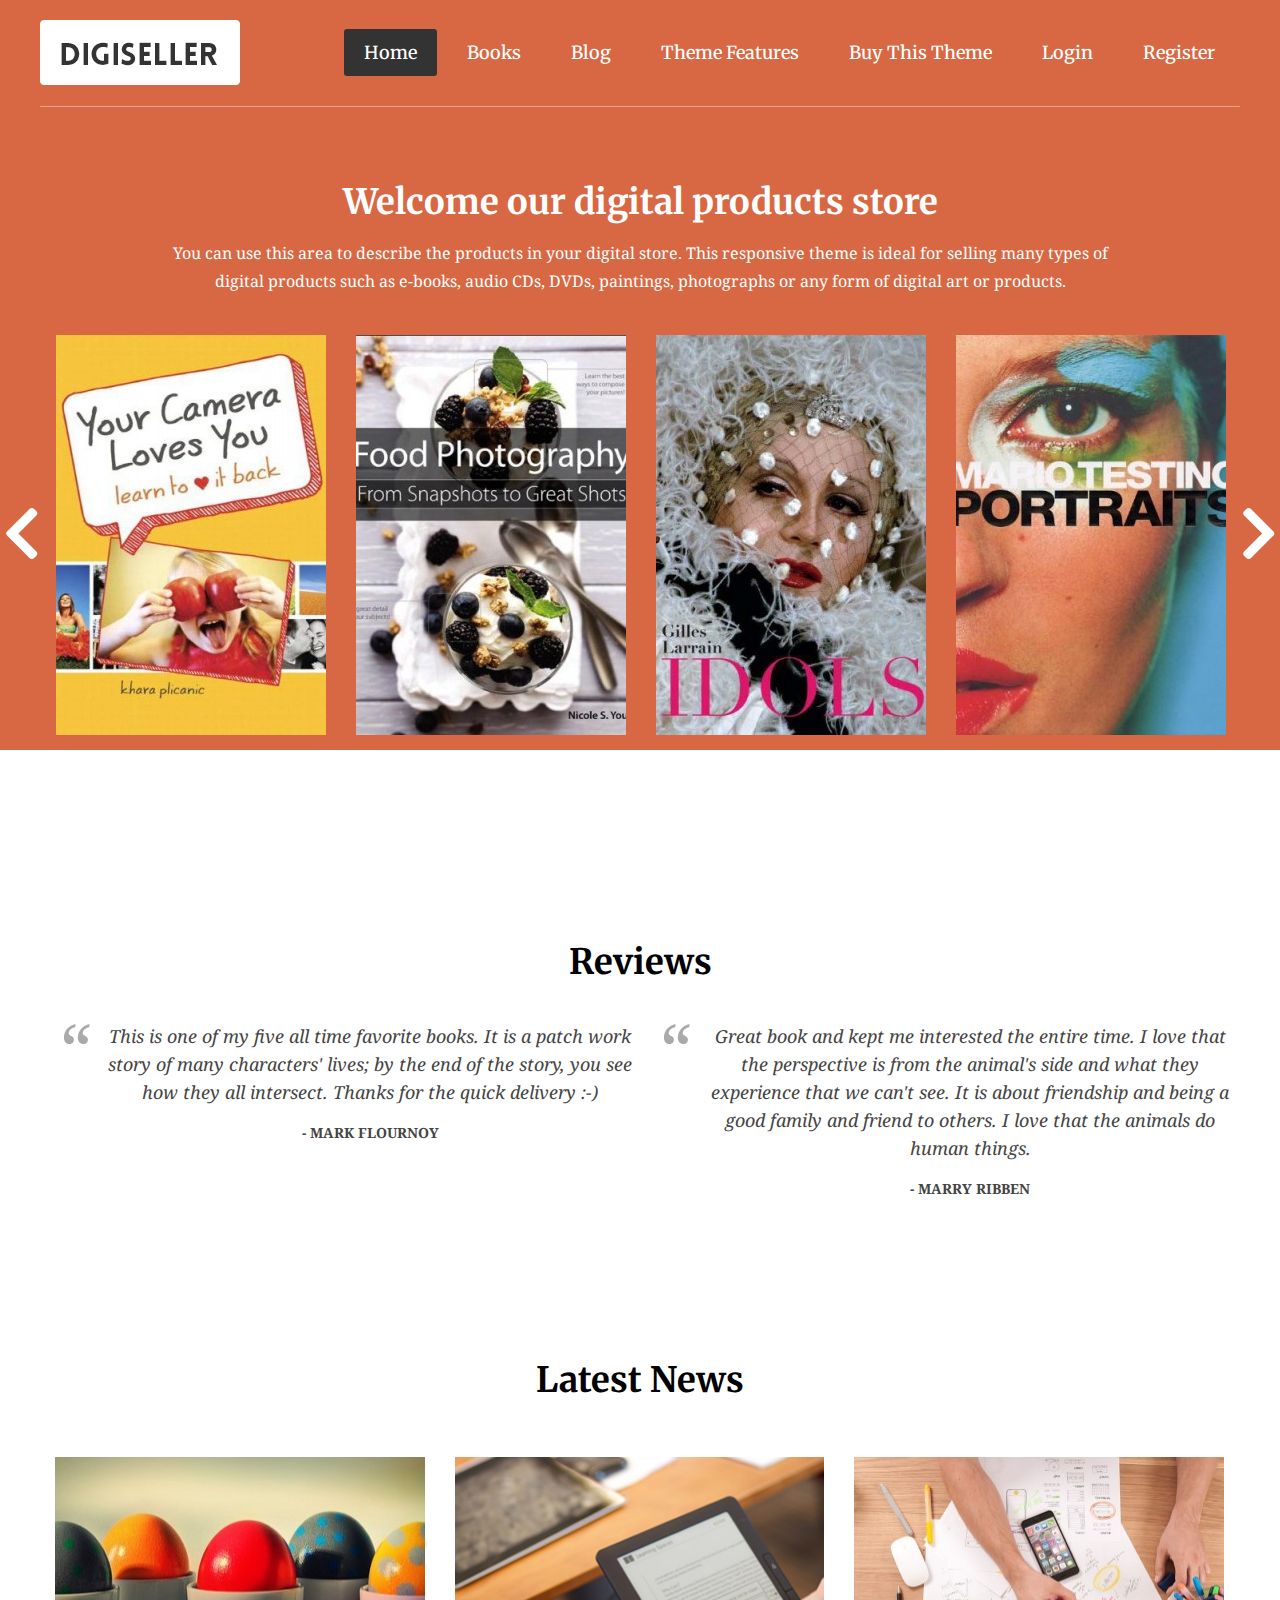
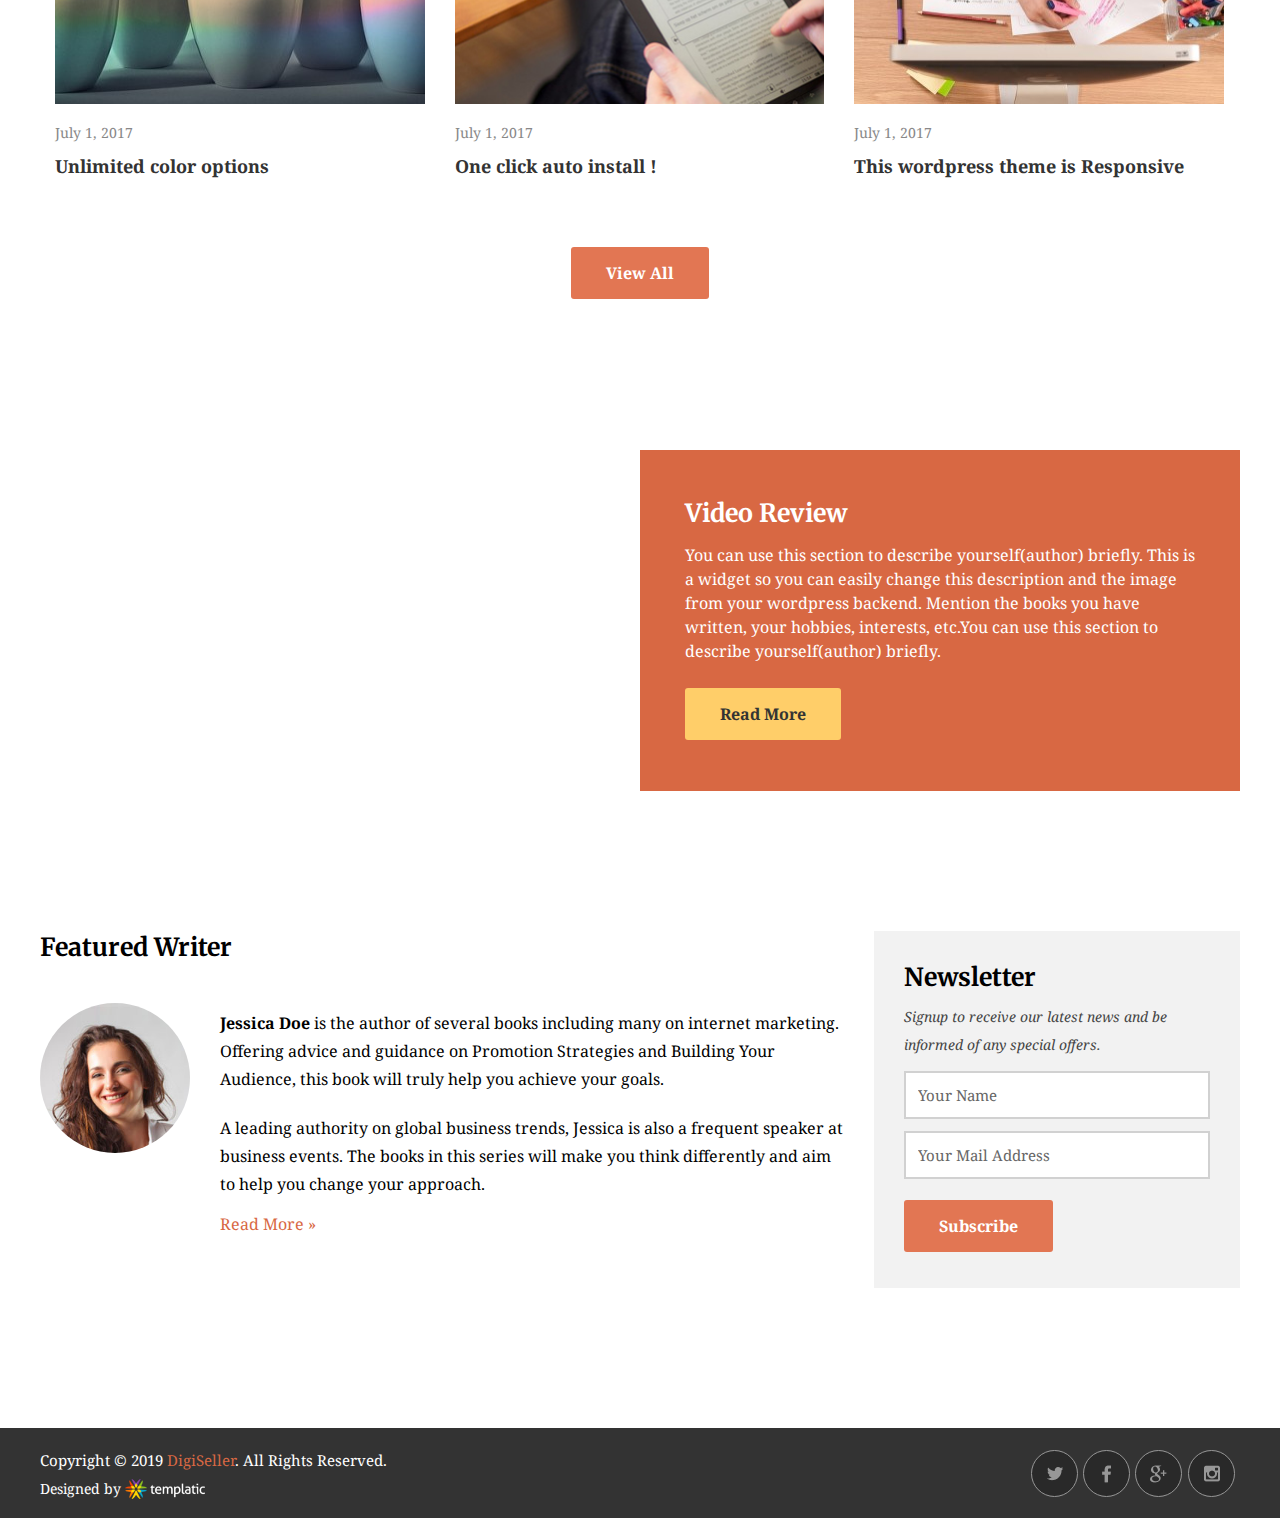
==== commit 97264858: "version 1" ====
--- a/index.html
+++ b/index.html
@@ -4,6 +4,7 @@
     <meta charset="UTF-8" />
     <meta name="viewport" content="width=device-width, initial-scale=1.0" />
     <title>Home - Bookstore</title>
+    <!-- Google Fonts -->
     <link
       href="https://fonts.googleapis.com/css2?family=Merriweather:ital,wght@0,300;0,400;0,700;0,900;1,300;1,400;1,700;1,900&display=swap"
       rel="stylesheet"
@@ -12,6 +13,7 @@
       href="https://fonts.googleapis.com/css?family=Droid+Serif:400,400italic,700,700italic"
       rel="stylesheet"
     />
+    <!-- Font Awesome -->
     <link
       rel="stylesheet"
       href="https://cdnjs.cloudflare.com/ajax/libs/font-awesome/5.11.2/css/all.min.css"
@@ -22,7 +24,7 @@
     <!-- Header -->
 
     <header>
-      <div class="header_container">
+      <section class="header_container">
         <!-- Logo -->
         <div class="logo_box">
           <img src="images/logo1.png" alt="" />
@@ -34,7 +36,6 @@
         <!-- Navigation bar -->
         <navbar id="navbar" class="hide">
           <ul>
-            <li class="mobile_menu">Menu</li>
             <li><a href="index.html" class="chosen">Home</a></li>
             <li><a href="#">Books</a></li>
             <li><a href="#">Blog</a></li>
@@ -44,12 +45,12 @@
             <li><a href="#">Register</a></li>
           </ul>
         </navbar>
-      </div>
+      </section>
     </header>
 
     <!-- Home Page Banner -->
 
-    <div class="banner_container">
+    <section class="banner_container">
       <div class="banner_wrapper">
         <div class="intro">
           <h1>Welcome our digital products store</h1>
@@ -176,13 +177,13 @@
           </span>
         </div>
       </div>
-    </div>
+    </section>
 
     <!-- Main part -->
 
     <!-- Reviews -->
 
-    <div class="reviews_container">
+    <section class="reviews_container">
       <div class="reviews_wrapper">
         <div class="reviews_head">
           <span>Reviews</span>
@@ -207,11 +208,11 @@
           </div>
         </div>
       </div>
-    </div>
+    </section>
 
     <!-- Latest News -->
 
-    <div class="news_container">
+    <section class="news_container">
       <div class="news_wrapper">
         <div class="news_head">
           <span>Latest News</span>
@@ -251,11 +252,11 @@
           </div>
         </div>
       </div>
-    </div>
+    </section>
 
     <!-- Video Review -->
 
-    <div class="video_review_container">
+    <section class="video_review_container">
       <div class="video_review_wrapper">
         <div class="video_review">
           <iframe
@@ -282,11 +283,11 @@
           </div>
         </div>
       </div>
-    </div>
+    </section>
 
     <!-- Featured Writer -->
 
-    <div class="writer_container">
+    <section class="writer_container">
       <div class="writer_wrapper">
         <div class="writer">
           <div class="writer_head">
@@ -328,12 +329,12 @@
           </div>
         </div>
       </div>
-    </div>
+    </section>
 
     <!-- Footer -->
 
     <footer>
-      <div class="footer_wrapper">
+      <section class="footer_wrapper">
         <div class="copyright">
           <h1>
             Copyright © 2019 <a href="#">DigiSeller</a>. All Rights Reserved.
@@ -362,7 +363,7 @@
             </div>
           </a>
         </div>
-      </div>
+      </section>
     </footer>
 
     <script src="js/main.js"></script>
--- a/sass/main.css
+++ b/sass/main.css
@@ -158,7 +158,7 @@
     font: 18px "Merriweather", serif;
     font-weight: 500;
     padding: 12px 20px;
-    color: white;
+    color: #fff;
     margin: 0 5px;
     text-decoration: none;
     border-radius: 3px;
@@ -182,13 +182,14 @@
     -webkit-box-pack: center;
         -ms-flex-pack: center;
             justify-content: center;
-    color: white;
+    color: #fff;
     font-size: 25px;
     width: 48px;
     height: 42px;
     background-color: rgba(0, 0, 0, 0.9);
-    position: absolute;
+    position: fixed;
     right: 0;
+    z-index: 3;
     cursor: pointer;
   }
   header .header_container .hide {
@@ -197,20 +198,14 @@
   header .header_container navbar {
     width: 299px;
     height: 3537px;
-    position: absolute;
+    position: fixed;
     z-index: 5;
     right: 0;
     top: 0;
     background-color: rgba(0, 0, 0, 0.9);
   }
-  header .header_container navbar .mobile_menu {
-    font: 24px "Droid Serif", serif;
-    font-weight: 500;
-    padding: 10px 10px 10px 0;
-    color: white;
-    margin: 0 5px;
-  }
   header .header_container navbar ul {
+    position: fixed;
     padding-left: 15px;
     width: 284px;
     display: -webkit-box;
@@ -220,13 +215,14 @@
     -webkit-box-direction: normal;
         -ms-flex-direction: column;
             flex-direction: column;
+    padding-top: 25px;
   }
   header .header_container navbar ul li a {
     display: block;
     font: 18px "Merriweather", serif;
     font-weight: 500;
     padding: 15px 20px;
-    color: white;
+    color: #fff;
     text-decoration: none;
   }
 }
@@ -248,6 +244,7 @@
 
 .banner_container .banner_wrapper {
   text-align: center;
+  margin-bottom: -60px;
   display: -webkit-box;
   display: -ms-flexbox;
   display: flex;
@@ -267,33 +264,33 @@
   .banner_container .banner_wrapper {
     width: 1200px;
     margin: 0 auto;
-    margin-bottom: -60px;
   }
 }
 
 @media only screen and (max-width: 1200px) {
   .banner_container .banner_wrapper {
     width: 100%;
-    margin-bottom: -60px;
   }
 }
 
 .banner_container .banner_wrapper .intro {
-  color: white;
+  color: #fff;
   max-width: 80%;
+  margin-bottom: 20px;
 }
 
 .banner_container .banner_wrapper .intro h1 {
   font: 35px "Merriweather", serif;
   font-weight: bold;
+  line-height: 50px;
   margin-bottom: 6px;
 }
 
 .banner_container .banner_wrapper .intro p {
   font: 16px "Droid Serif", serif;
   line-height: 28px;
-  margin-top: 6px;
-  margin-bottom: 5px;
+  padding-top: 6px;
+  padding-bottom: 5px;
 }
 
 .slider_container {
@@ -455,18 +452,18 @@
 }
 
 .slider_container .slider_inner #slider .slider_item .overlay:hover span h1 {
-  color: white;
+  color: #fff;
   font-size: 18px;
 }
 
 .slider_container .slider_inner #slider .slider_item .overlay:hover span p {
-  color: white;
+  color: #fff;
   font-size: 14px;
 }
 
 .slider_container .slider_inner #slider .slider_item .overlay:hover span h2 {
-  color: #dd6e4b;
-  font-size: 25px;
+  color: #d86843;
+  font-size: 28px;
   margin-top: 15px;
   font-weight: bold;
   padding: 0;
@@ -650,7 +647,7 @@
 }
 
 .news_container .news_wrapper .news_posts .news_item .news a h1:hover {
-  color: #dd6e4b;
+  color: #d86843;
 }
 
 .news_container .news_wrapper .view_all {
@@ -722,7 +719,7 @@
   -webkit-box-sizing: border-box;
           box-sizing: border-box;
   min-width: 338px;
-  background-color: #e27653;
+  background-color: #d86843;
   color: white;
   padding: 45px;
 }
@@ -796,7 +793,7 @@
 
 @media only screen and (min-width: 800px) {
   .writer_container .writer_wrapper .writer {
-    max-width: 70%;
+    max-width: 67%;
     padding-right: 30px;
   }
 }
@@ -860,7 +857,7 @@
 }
 
 .writer_container .writer_wrapper .writer .writer_box .writer_info span a {
-  color: #dd6e4b;
+  color: #d86843;
   font: 16px "Droid Serif", serif;
 }
 
@@ -895,7 +892,7 @@
 
 footer {
   width: 100%;
-  background-color: #333333;
+  background-color: #333;
 }
 
 @media only screen and (min-width: 1200px) {
@@ -939,7 +936,7 @@
 
 footer .footer_wrapper .copyright {
   padding: 10px 0;
-  color: white;
+  color: #fff;
 }
 
 @media only screen and (min-width: 800px) {
@@ -964,11 +961,13 @@
 footer .footer_wrapper .copyright h1 a {
   font: 15px "Droid Serif", serif;
   line-height: 20px;
-  color: #dd6e4b;
+  color: #d86843;
 }
 
 footer .footer_wrapper .copyright p {
+  padding-top: 6px;
   padding-bottom: 5px;
+  padding-top: 0;
   font: 14px "Droid Serif", serif;
   line-height: 28px;
 }
@@ -999,6 +998,7 @@
 @media only screen and (max-width: 800px) {
   footer .footer_wrapper .social_media {
     width: 100%;
+    padding-bottom: 20px;
   }
 }
 
@@ -1007,7 +1007,7 @@
   height: 45px;
   background: #292929;
   border: 1px solid #979797;
-  margin-right: 8px;
+  margin-right: 5.33333px;
   border-radius: 50%;
   display: -webkit-box;
   display: -ms-flexbox;
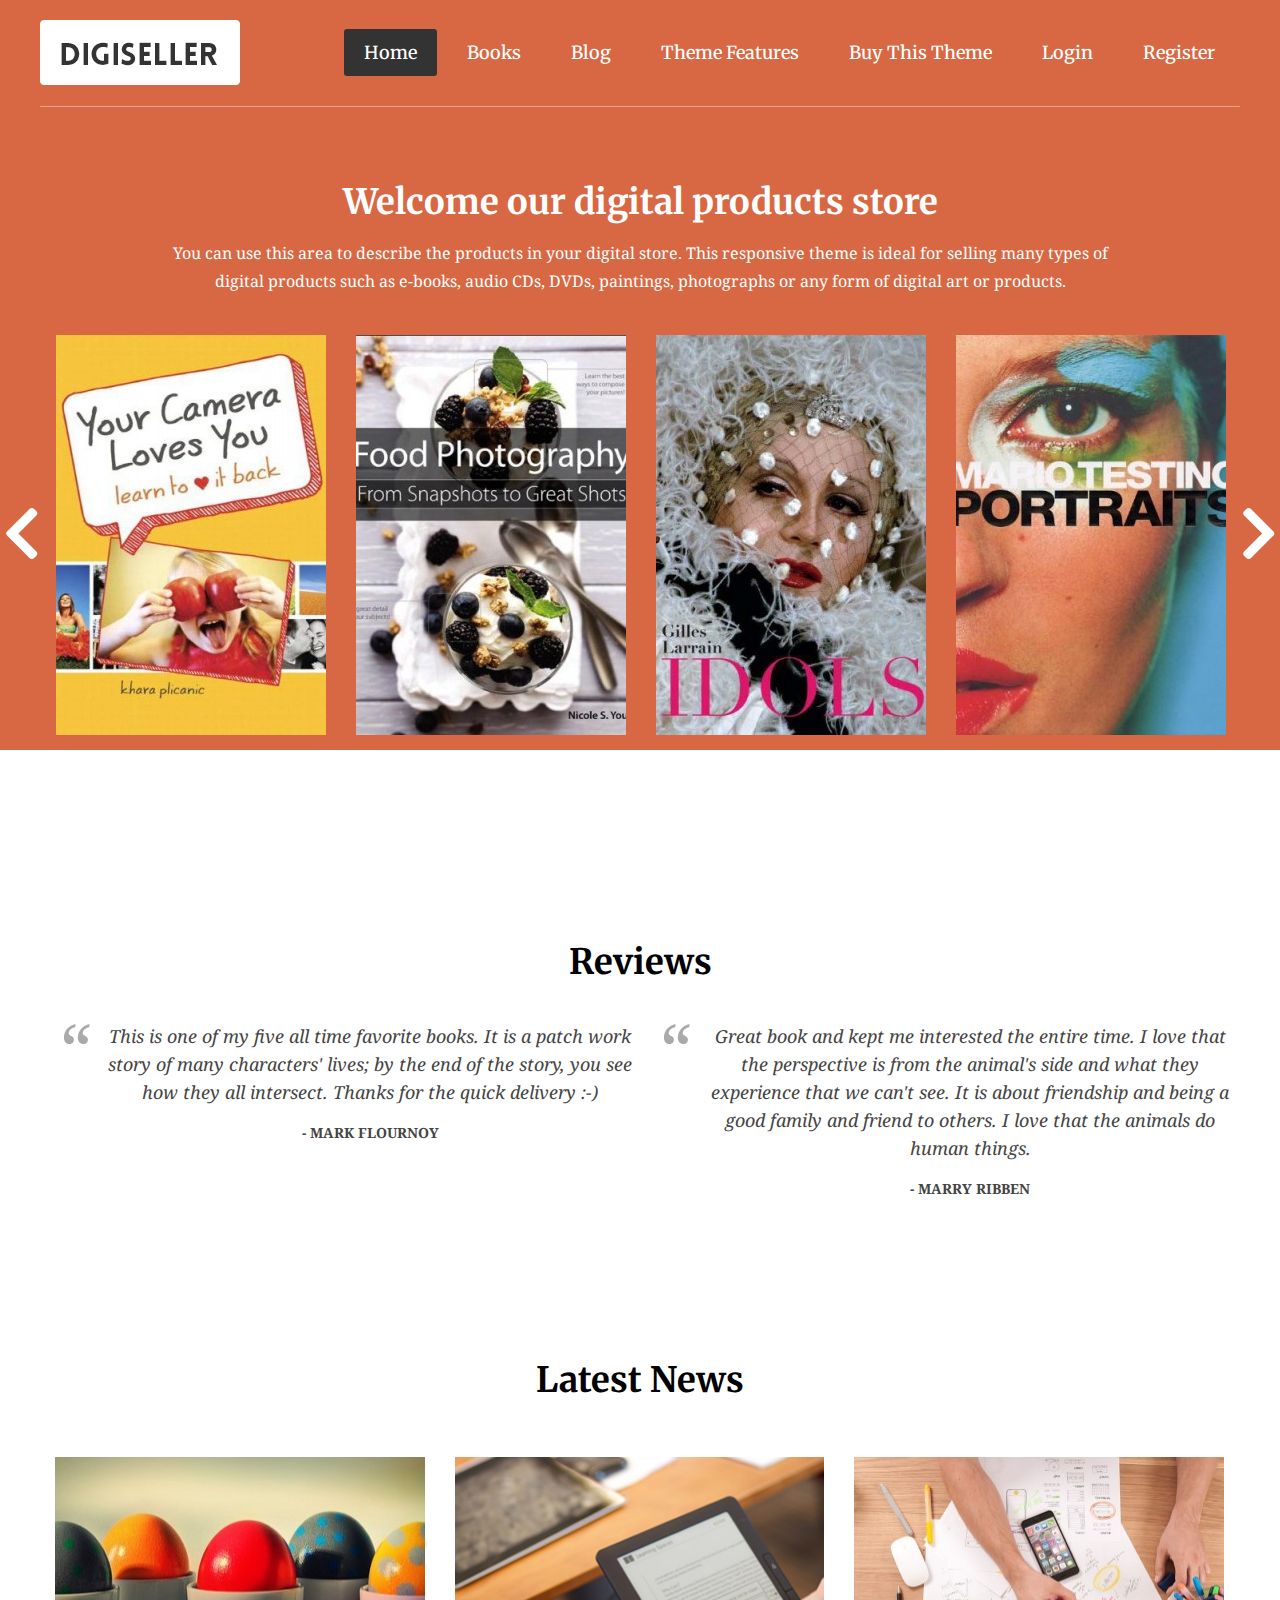
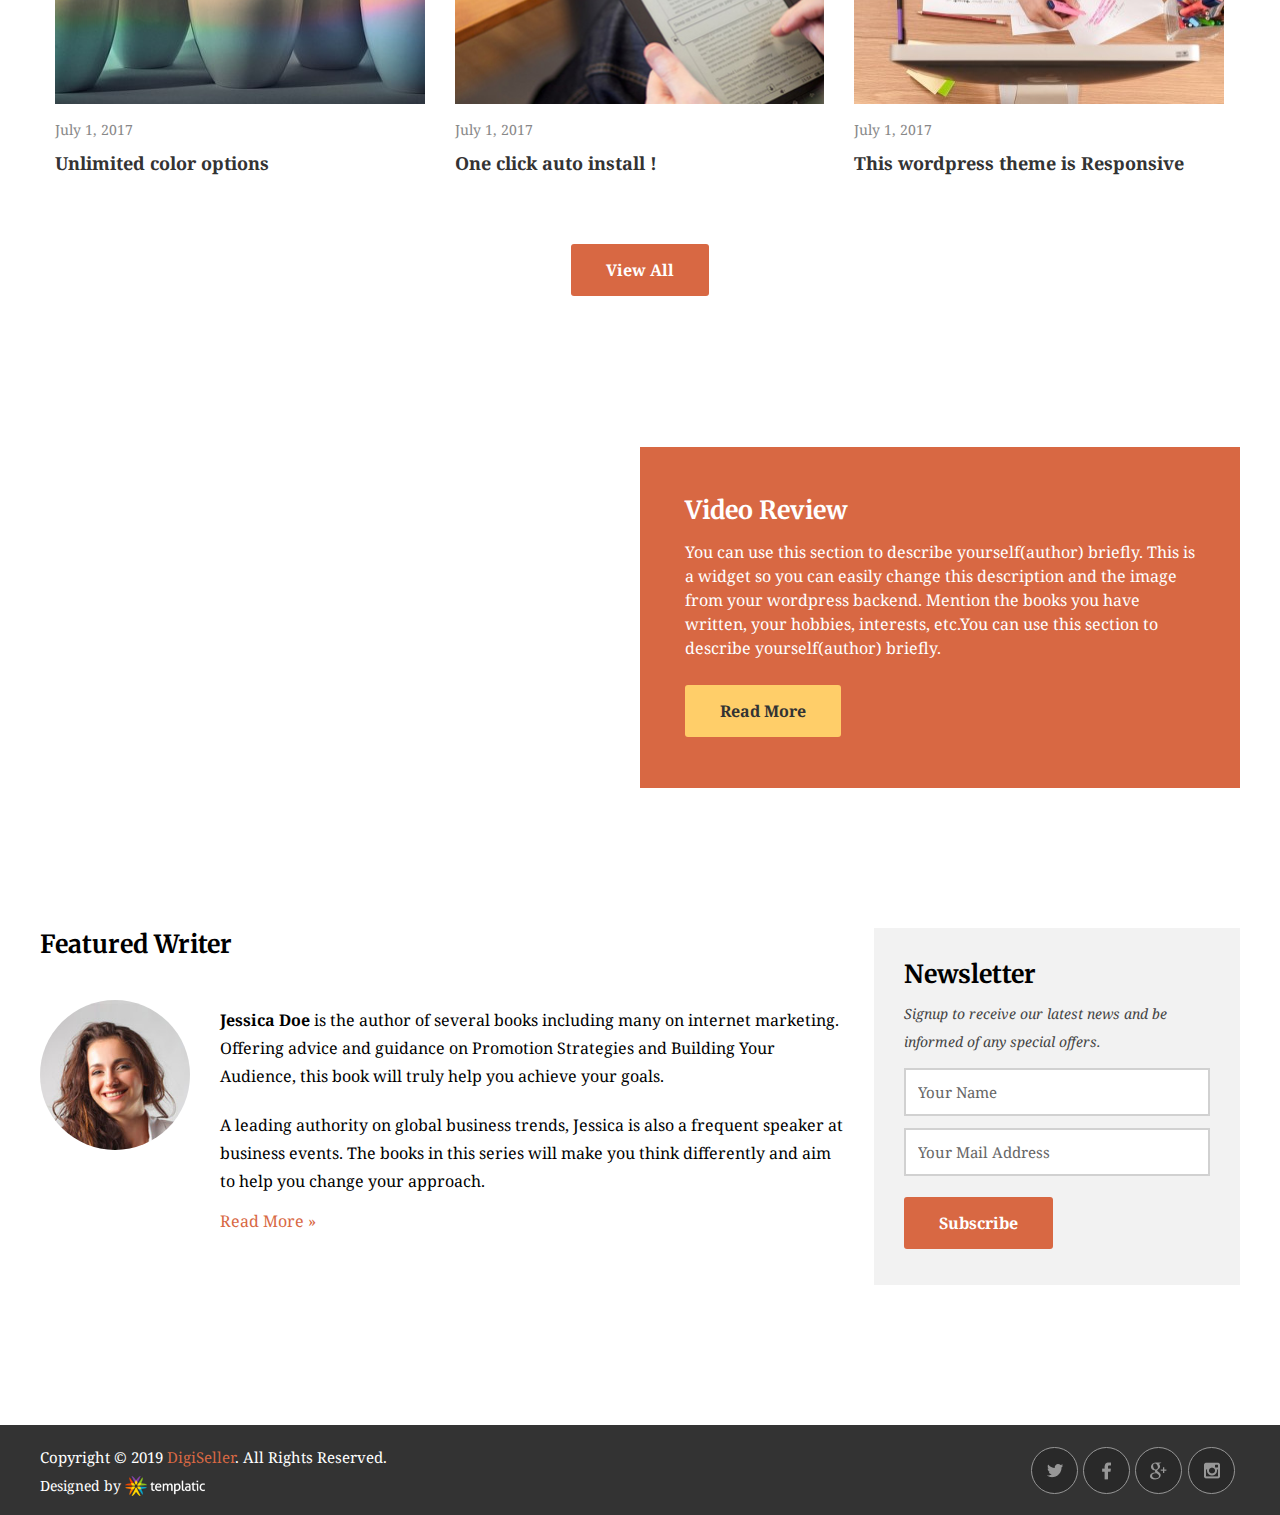
==== commit 88ca2baf: "version 1" ====
--- a/index.html
+++ b/index.html
@@ -18,7 +18,7 @@
       rel="stylesheet"
       href="https://cdnjs.cloudflare.com/ajax/libs/font-awesome/5.11.2/css/all.min.css"
     />
-    <link rel="stylesheet" href="sass/main.css" />
+    <link rel="stylesheet" href="css/style.css" />
   </head>
   <body>
     <!-- Header -->
--- a/css/style.css
+++ b/css/style.css
@@ -0,0 +1,1032 @@
+a {
+  text-decoration: none;
+}
+
+html, body, div, span, applet, object, iframe,
+h1, h2, h3, h4, h5, h6, p, blockquote, pre,
+a, abbr, acronym, address, big, cite, code,
+del, dfn, em, img, ins, kbd, q, s, samp,
+small, strike, strong, sub, sup, tt, var,
+b, u, i, center,
+dl, dt, dd, ol, ul, li,
+fieldset, form, label, legend,
+table, caption, tbody, tfoot, thead, tr, th, td,
+article, aside, canvas, details, embed,
+figure, figcaption, footer, header, hgroup,
+menu, nav, output, ruby, section, summary,
+time, mark, audio, video {
+  margin: 0;
+  padding: 0;
+  border: 0;
+  font-size: 100%;
+  font: inherit;
+  vertical-align: baseline;
+}
+
+/* HTML5 display-role reset for older browsers */
+article, aside, details, figcaption, figure,
+footer, header, hgroup, menu, nav, section {
+  display: block;
+}
+
+body {
+  line-height: 1;
+}
+
+ol, ul {
+  list-style: none;
+}
+
+blockquote, q {
+  quotes: none;
+}
+
+blockquote:before, blockquote:after,
+q:before, q:after {
+  content: '';
+  content: none;
+}
+
+table {
+  border-collapse: collapse;
+  border-spacing: 0;
+}
+
+.main_button {
+  color: #fff;
+  padding: 15px 35px;
+  margin: 6px 0;
+  background-color: #d86843;
+  font: 16px "Droid Serif", serif;
+  font-weight: bold;
+  border-radius: 3px;
+  cursor: pointer;
+}
+
+.main_button:hover {
+  background-color: #333;
+}
+
+.second_button {
+  color: #333333;
+  padding: 15px 35px;
+  margin: 20px 0 6px 0;
+  background-color: #ffce69;
+  font: 16px "Droid Serif", serif;
+  font-weight: bold;
+  border-radius: 3px;
+  cursor: pointer;
+}
+
+.second_button:hover {
+  background-color: #fff;
+}
+
+.main_input {
+  padding: 12px;
+  margin-top: 12px;
+  display: block;
+  border: 2px solid rgba(0, 0, 0, 0.18);
+  font: 15px "Droid Serif", serif;
+  color: #666;
+  width: 100%;
+  -webkit-box-sizing: border-box;
+          box-sizing: border-box;
+}
+
+.main_input:focus {
+  border: 2px solid #d86843;
+  outline: none;
+}
+
+header {
+  width: 100%;
+  background-color: #d86843;
+}
+
+header .header_container {
+  position: relative;
+  height: 105.6px;
+  display: -webkit-box;
+  display: -ms-flexbox;
+  display: flex;
+  -webkit-box-align: center;
+      -ms-flex-align: center;
+          align-items: center;
+  -webkit-box-pack: justify;
+      -ms-flex-pack: justify;
+          justify-content: space-between;
+  border-bottom: 1px solid rgba(255, 255, 255, 0.4);
+}
+
+@media only screen and (min-width: 1200px) {
+  header .header_container {
+    width: 1200px;
+    margin: 0 auto;
+  }
+}
+
+@media only screen and (max-width: 1200px) {
+  header .header_container {
+    width: 100%;
+  }
+}
+
+header .header_container .logo_box {
+  width: 200px;
+  height: 65px;
+  padding: 20px 0;
+}
+
+@media only screen and (min-width: 1200px) {
+  header .header_container .mobile_button,
+  header .header_container .mobile_menu {
+    display: none;
+  }
+  header .header_container navbar {
+    padding: 28px 0;
+  }
+  header .header_container navbar ul {
+    display: -webkit-box;
+    display: -ms-flexbox;
+    display: flex;
+    -webkit-box-align: center;
+        -ms-flex-align: center;
+            align-items: center;
+  }
+  header .header_container navbar ul li a {
+    font: 18px "Merriweather", serif;
+    font-weight: 500;
+    padding: 12px 20px;
+    color: #fff;
+    margin: 0 5px;
+    text-decoration: none;
+    border-radius: 3px;
+  }
+  header .header_container navbar ul li a:hover {
+    background-color: #333;
+  }
+  header .header_container navbar ul li a.chosen {
+    background-color: #333;
+  }
+}
+
+@media only screen and (max-width: 1200px) {
+  header .header_container .mobile_button {
+    display: -webkit-box;
+    display: -ms-flexbox;
+    display: flex;
+    -webkit-box-align: center;
+        -ms-flex-align: center;
+            align-items: center;
+    -webkit-box-pack: center;
+        -ms-flex-pack: center;
+            justify-content: center;
+    color: #fff;
+    font-size: 25px;
+    width: 48px;
+    height: 42px;
+    background-color: rgba(0, 0, 0, 0.9);
+    position: fixed;
+    right: 0;
+    z-index: 3;
+    cursor: pointer;
+  }
+  header .header_container .hide {
+    display: none;
+  }
+  header .header_container navbar {
+    width: 299px;
+    height: 3537px;
+    position: fixed;
+    z-index: 5;
+    right: 0;
+    top: 0;
+    background-color: rgba(0, 0, 0, 0.9);
+  }
+  header .header_container navbar ul {
+    position: fixed;
+    padding-left: 15px;
+    width: 284px;
+    display: -webkit-box;
+    display: -ms-flexbox;
+    display: flex;
+    -webkit-box-orient: vertical;
+    -webkit-box-direction: normal;
+        -ms-flex-direction: column;
+            flex-direction: column;
+    padding-top: 25px;
+  }
+  header .header_container navbar ul li a {
+    display: block;
+    font: 18px "Merriweather", serif;
+    font-weight: 500;
+    padding: 15px 20px;
+    color: #fff;
+    text-decoration: none;
+  }
+}
+
+.banner_container {
+  width: 100%;
+  background-color: #d86843;
+  display: -webkit-box;
+  display: -ms-flexbox;
+  display: flex;
+  -webkit-box-align: center;
+      -ms-flex-align: center;
+          align-items: center;
+  -webkit-box-pack: center;
+      -ms-flex-pack: center;
+          justify-content: center;
+  padding-top: 70px;
+}
+
+.banner_container .banner_wrapper {
+  text-align: center;
+  margin-bottom: -60px;
+  display: -webkit-box;
+  display: -ms-flexbox;
+  display: flex;
+  -webkit-box-align: center;
+      -ms-flex-align: center;
+          align-items: center;
+  -webkit-box-pack: center;
+      -ms-flex-pack: center;
+          justify-content: center;
+  -webkit-box-orient: vertical;
+  -webkit-box-direction: normal;
+      -ms-flex-direction: column;
+          flex-direction: column;
+}
+
+@media only screen and (min-width: 1200px) {
+  .banner_container .banner_wrapper {
+    width: 1200px;
+    margin: 0 auto;
+  }
+}
+
+@media only screen and (max-width: 1200px) {
+  .banner_container .banner_wrapper {
+    width: 100%;
+  }
+}
+
+.banner_container .banner_wrapper .intro {
+  color: #fff;
+  max-width: 80%;
+  margin-bottom: 20px;
+}
+
+.banner_container .banner_wrapper .intro h1 {
+  font: 35px "Merriweather", serif;
+  font-weight: bold;
+  line-height: 50px;
+  margin-bottom: 6px;
+}
+
+.banner_container .banner_wrapper .intro p {
+  font: 16px "Droid Serif", serif;
+  line-height: 28px;
+  padding-top: 6px;
+  padding-bottom: 5px;
+}
+
+.slider_container {
+  display: -webkit-box;
+  display: -ms-flexbox;
+  display: flex;
+  -webkit-box-align: center;
+      -ms-flex-align: center;
+          align-items: center;
+}
+
+@media only screen and (min-width: 1200px) {
+  .slider_container {
+    width: 1275px;
+  }
+}
+
+@media only screen and (max-width: 1200px) {
+  .slider_container {
+    width: 100%;
+  }
+  .slider_container span {
+    position: absolute;
+  }
+  .slider_container #leftButton {
+    z-index: 1;
+    left: 0;
+  }
+  .slider_container #rightButton {
+    right: 0;
+  }
+}
+
+.slider_container span {
+  font-size: 60px;
+  color: white;
+  cursor: pointer;
+}
+
+.slider_container span:hover {
+  color: #333;
+}
+
+.slider_container .slider_inner {
+  overflow: hidden;
+}
+
+@media only screen and (min-width: 1200px) {
+  .slider_container .slider_inner {
+    width: 100%;
+  }
+}
+
+@media only screen and (max-width: 1200px) {
+  .slider_container .slider_inner {
+    width: calc(100% - 75px);
+    margin-left: 29px;
+  }
+}
+
+.slider_container .slider_inner #slider {
+  display: -webkit-box;
+  display: -ms-flexbox;
+  display: flex;
+}
+
+.slider_container .slider_inner #slider .img_1 {
+  background-image: url(../images/book_1.jpg);
+}
+
+.slider_container .slider_inner #slider .img_2 {
+  background-image: url(../images/book_2.jpg);
+}
+
+.slider_container .slider_inner #slider .img_3 {
+  background-image: url(../images/book_3.jpg);
+}
+
+.slider_container .slider_inner #slider .img_4 {
+  background-image: url(../images/book_4.jpg);
+}
+
+.slider_container .slider_inner #slider .img_5 {
+  background-image: url(../images/book_5.jpg);
+}
+
+.slider_container .slider_inner #slider .img_6 {
+  background-image: url(../images/book_6.jpg);
+}
+
+.slider_container .slider_inner #slider .img_7 {
+  background-image: url(../images/book_7.jpg);
+}
+
+.slider_container .slider_inner #slider .slider_item {
+  position: relative;
+  margin: 15px;
+  width: 270px;
+  height: 400px;
+  background-position: center;
+  background-size: 100%;
+  -webkit-transition: all 0.5s ease;
+  transition: all 0.5s ease;
+}
+
+.slider_container .slider_inner #slider .slider_item:hover {
+  background-size: 110%;
+}
+
+.slider_container .slider_inner #slider .slider_item .overlay {
+  width: 100%;
+  height: 100%;
+  position: absolute;
+  top: 0;
+  left: 0;
+  display: -webkit-box;
+  display: -ms-flexbox;
+  display: flex;
+  -webkit-box-orient: vertical;
+  -webkit-box-direction: normal;
+      -ms-flex-direction: column;
+          flex-direction: column;
+  -webkit-box-pack: end;
+      -ms-flex-pack: end;
+          justify-content: flex-end;
+  color: transparent;
+  text-align: left;
+}
+
+.slider_container .slider_inner #slider .slider_item .overlay span {
+  color: transparent;
+}
+
+.slider_container .slider_inner #slider .slider_item .overlay:hover {
+  -webkit-box-sizing: border-box;
+          box-sizing: border-box;
+  font-family: "Droid Serif", serif;
+  background-color: rgba(0, 0, 0, 0.5);
+}
+
+.slider_container .slider_inner #slider .slider_item .overlay:hover span {
+  display: -webkit-box;
+  display: -ms-flexbox;
+  display: flex;
+  -webkit-box-orient: vertical;
+  -webkit-box-direction: normal;
+      -ms-flex-direction: column;
+          flex-direction: column;
+  -webkit-box-pack: end;
+      -ms-flex-pack: end;
+          justify-content: flex-end;
+  padding: 10px;
+}
+
+@media only screen and (max-width: 1200px) {
+  .slider_container .slider_inner #slider .slider_item .overlay:hover span {
+    height: 92px;
+  }
+}
+
+.slider_container .slider_inner #slider .slider_item .overlay:hover span h1 {
+  color: #fff;
+  font-size: 18px;
+}
+
+.slider_container .slider_inner #slider .slider_item .overlay:hover span p {
+  color: #fff;
+  font-size: 14px;
+}
+
+.slider_container .slider_inner #slider .slider_item .overlay:hover span h2 {
+  color: #d86843;
+  font-size: 28px;
+  margin-top: 15px;
+  font-weight: bold;
+  padding: 0;
+}
+
+.reviews_container {
+  width: calc(100% - 20px);
+  margin: 0 10px;
+}
+
+@media only screen and (min-width: 1200px) {
+  .reviews_container .reviews_wrapper {
+    width: 1200px;
+    margin: 0 auto;
+  }
+}
+
+@media only screen and (max-width: 1200px) {
+  .reviews_container .reviews_wrapper {
+    width: 100%;
+  }
+}
+
+.reviews_container .reviews_wrapper .reviews_head {
+  margin-top: 190px;
+  display: block;
+  text-align: center;
+  padding-bottom: 40px;
+}
+
+.reviews_container .reviews_wrapper .reviews_head span {
+  font: 35px "Merriweather", serif;
+  font-weight: bold;
+}
+
+.reviews_container .reviews_wrapper .reviews {
+  line-height: 28px;
+  width: 100%;
+}
+
+@media only screen and (min-width: 480px) {
+  .reviews_container .reviews_wrapper .reviews {
+    display: -webkit-box;
+    display: -ms-flexbox;
+    display: flex;
+  }
+}
+
+@media only screen and (max-width: 480px) {
+  .reviews_container .reviews_wrapper .reviews {
+    display: block;
+  }
+}
+
+.reviews_container .reviews_wrapper .reviews .review_item {
+  color: #444444;
+  display: block;
+  text-align: center;
+  background: url(../images/quotes.png) no-repeat 0px 0px;
+  margin-bottom: 20px;
+  margin-left: 2%;
+  padding-left: 3%;
+}
+
+@media only screen and (min-width: 480px) {
+  .reviews_container .reviews_wrapper .reviews .review_item {
+    width: 45%;
+  }
+}
+
+@media only screen and (max-width: 480px) {
+  .reviews_container .reviews_wrapper .reviews .review_item {
+    width: 95%;
+  }
+}
+
+.reviews_container .reviews_wrapper .reviews .review_item span {
+  text-align: center;
+  font: 18px "Droid Serif", serif;
+  font-style: italic;
+}
+
+.reviews_container .reviews_wrapper .reviews .review_item span cite {
+  display: block;
+  margin-top: 15px;
+  font: 14px "Droid Serif", serif;
+  font-style: normal;
+  font-weight: bold;
+}
+
+.news_container {
+  width: 100%;
+}
+
+@media only screen and (min-width: 1200px) {
+  .news_container .news_wrapper {
+    width: 1200px;
+    margin: 0 auto;
+  }
+}
+
+@media only screen and (max-width: 1200px) {
+  .news_container .news_wrapper {
+    width: 100%;
+  }
+}
+
+.news_container .news_wrapper .news_head {
+  display: block;
+  margin-top: 140px;
+  text-align: center;
+  padding-bottom: 40px;
+}
+
+.news_container .news_wrapper .news_head span {
+  font: 35px "Merriweather", serif;
+  font-weight: bold;
+}
+
+.news_container .news_wrapper .news_posts {
+  width: 100%;
+}
+
+@media only screen and (min-width: 480px) {
+  .news_container .news_wrapper .news_posts {
+    display: -webkit-box;
+    display: -ms-flexbox;
+    display: flex;
+  }
+}
+
+@media only screen and (max-width: 480px) {
+  .news_container .news_wrapper .news_posts {
+    display: block;
+  }
+}
+
+.news_container .news_wrapper .news_posts .news_item {
+  -webkit-box-sizing: border-box;
+          box-sizing: border-box;
+  padding: 15px;
+}
+
+@media only screen and (min-width: 480px) {
+  .news_container .news_wrapper .news_posts .news_item {
+    width: 33.3%;
+  }
+}
+
+@media only screen and (max-width: 480px) {
+  .news_container .news_wrapper .news_posts .news_item {
+    width: 100%;
+  }
+}
+
+.news_container .news_wrapper .news_posts .news_item img {
+  width: 100%;
+}
+
+.news_container .news_wrapper .news_posts .news_item .news {
+  line-height: 28px;
+  font-family: "Droid Serif", serif;
+}
+
+.news_container .news_wrapper .news_posts .news_item .news p {
+  font-size: 14px;
+  color: #888888;
+  padding-top: 9px;
+  padding-bottom: 5px;
+}
+
+.news_container .news_wrapper .news_posts .news_item .news a {
+  text-decoration: none;
+}
+
+.news_container .news_wrapper .news_posts .news_item .news a h1 {
+  font-size: 18px;
+  color: #333;
+  font-weight: bold;
+  cursor: pointer;
+}
+
+.news_container .news_wrapper .news_posts .news_item .news a h1:hover {
+  color: #d86843;
+}
+
+.news_container .news_wrapper .view_all {
+  width: 100%;
+  display: -webkit-box;
+  display: -ms-flexbox;
+  display: flex;
+  -webkit-box-align: center;
+      -ms-flex-align: center;
+          align-items: center;
+  -webkit-box-pack: center;
+      -ms-flex-pack: center;
+          justify-content: center;
+  margin-top: 40px;
+  padding-top: 6px;
+  padding-bottom: 5px;
+}
+
+.video_review_container {
+  width: calc(100% - 20px);
+  margin: 0 10px;
+  margin-top: 140px;
+}
+
+@media only screen and (min-width: 1200px) {
+  .video_review_container .video_review_wrapper {
+    width: 1200px;
+    margin: 0 auto;
+  }
+}
+
+@media only screen and (max-width: 1200px) {
+  .video_review_container .video_review_wrapper {
+    width: 100%;
+  }
+}
+
+@media only screen and (min-width: 990px) {
+  .video_review_container .video_review_wrapper {
+    display: -webkit-box;
+    display: -ms-flexbox;
+    display: flex;
+  }
+}
+
+@media only screen and (max-width: 990px) {
+  .video_review_container .video_review_wrapper {
+    display: block;
+  }
+}
+
+.video_review_container .video_review_wrapper .video_review {
+  height: 338px;
+}
+
+@media only screen and (min-width: 990px) {
+  .video_review_container .video_review_wrapper .video_review {
+    width: 50%;
+  }
+}
+
+@media only screen and (max-width: 990px) {
+  .video_review_container .video_review_wrapper .video_review {
+    width: 100%;
+  }
+}
+
+.video_review_container .video_review_wrapper .review_box {
+  -webkit-box-sizing: border-box;
+          box-sizing: border-box;
+  min-width: 338px;
+  background-color: #d86843;
+  color: #fff;
+  padding: 45px;
+}
+
+@media only screen and (min-width: 990px) {
+  .video_review_container .video_review_wrapper .review_box {
+    width: 50%;
+  }
+}
+
+@media only screen and (max-width: 990px) {
+  .video_review_container .video_review_wrapper .review_box {
+    width: 100%;
+  }
+}
+
+.video_review_container .video_review_wrapper .review_box h1 {
+  font: 25px "Merriweather", serif;
+  padding-bottom: 6px;
+  font-weight: bold;
+  line-height: 36px;
+}
+
+.video_review_container .video_review_wrapper .review_box p {
+  font: 16px "Droid Serif", serif;
+  padding-top: 6px;
+  padding-bottom: 5px;
+  line-height: 24px;
+}
+
+.video_review_container .video_review_wrapper .review_box .read_more {
+  width: 100%;
+  display: -webkit-box;
+  display: -ms-flexbox;
+  display: flex;
+}
+
+.writer_container {
+  width: calc(100% - 20px);
+  margin: 0 10px;
+  margin-top: 140px;
+  margin-bottom: 140px;
+}
+
+@media only screen and (min-width: 1200px) {
+  .writer_container .writer_wrapper {
+    width: 1200px;
+    margin: 0 auto;
+  }
+}
+
+@media only screen and (max-width: 1200px) {
+  .writer_container .writer_wrapper {
+    width: 100%;
+  }
+}
+
+@media only screen and (min-width: 800px) {
+  .writer_container .writer_wrapper {
+    display: -webkit-box;
+    display: -ms-flexbox;
+    display: flex;
+  }
+}
+
+@media only screen and (max-width: 800px) {
+  .writer_container .writer_wrapper {
+    display: block;
+  }
+}
+
+@media only screen and (min-width: 800px) {
+  .writer_container .writer_wrapper .writer {
+    max-width: 67%;
+    padding-right: 30px;
+  }
+}
+
+@media only screen and (max-width: 800px) {
+  .writer_container .writer_wrapper .writer {
+    width: 100%;
+    margin-bottom: 80px;
+  }
+}
+
+.writer_container .writer_wrapper .writer .writer_head {
+  font: 25px "Merriweather", serif;
+  font-weight: bold;
+}
+
+.writer_container .writer_wrapper .writer .writer_box {
+  margin-top: 40px;
+}
+
+@media only screen and (min-width: 480px) {
+  .writer_container .writer_wrapper .writer .writer_box {
+    display: -webkit-box;
+    display: -ms-flexbox;
+    display: flex;
+  }
+}
+
+@media only screen and (max-width: 480px) {
+  .writer_container .writer_wrapper .writer .writer_box {
+    display: block;
+  }
+}
+
+.writer_container .writer_wrapper .writer .writer_box .writer_img {
+  margin-right: 30px;
+}
+
+@media only screen and (max-width: 480px) {
+  .writer_container .writer_wrapper .writer .writer_box .writer_img {
+    width: 100%;
+  }
+}
+
+.writer_container .writer_wrapper .writer .writer_box .writer_img img {
+  width: 150px;
+  height: 150px;
+  border-radius: 50%;
+}
+
+.writer_container .writer_wrapper .writer .writer_box .writer_info p {
+  padding-top: 6px;
+  padding-bottom: 5px;
+  margin-bottom: 10px;
+  font: 16px "Droid Serif", serif;
+  line-height: 28px;
+}
+
+.writer_container .writer_wrapper .writer .writer_box .writer_info p b {
+  font-weight: bold;
+}
+
+.writer_container .writer_wrapper .writer .writer_box .writer_info span a {
+  color: #d86843;
+  font: 16px "Droid Serif", serif;
+}
+
+.writer_container .writer_wrapper .writer .writer_box .writer_info span a:hover {
+  color: #333;
+}
+
+.writer_container .writer_wrapper .newsletter_box {
+  background-color: rgba(0, 0, 0, 0.05);
+  padding: 30px;
+}
+
+.writer_container .writer_wrapper .newsletter_box .newsletter_head {
+  font: 25px "Merriweather", serif;
+  font-weight: bold;
+}
+
+.writer_container .writer_wrapper .newsletter_box .newsletter_info {
+  padding-top: 10px;
+  font: 14px "Droid Serif", serif;
+  line-height: 28px;
+  font-style: italic;
+  color: #444444;
+}
+
+.writer_container .writer_wrapper .newsletter_box .newsletter_subscribe {
+  display: -webkit-box;
+  display: -ms-flexbox;
+  display: flex;
+  padding: 15px 35px 0 0;
+}
+
+footer {
+  width: 100%;
+  background-color: #333;
+}
+
+@media only screen and (min-width: 1200px) {
+  footer .footer_wrapper {
+    width: 1200px;
+    margin: 0 auto;
+  }
+}
+
+@media only screen and (max-width: 1200px) {
+  footer .footer_wrapper {
+    width: calc(100% - 20px);
+    margin: 0 10px;
+  }
+}
+
+@media only screen and (min-width: 690px) {
+  footer .footer_wrapper {
+    display: -webkit-box;
+    display: -ms-flexbox;
+    display: flex;
+    -webkit-box-pack: justify;
+        -ms-flex-pack: justify;
+            justify-content: space-between;
+  }
+}
+
+@media only screen and (max-width: 690px) {
+  footer .footer_wrapper {
+    display: block;
+  }
+  footer .footer_wrapper .copyright {
+    text-align: center;
+  }
+  footer .footer_wrapper .social_media {
+    -webkit-box-pack: center !important;
+        -ms-flex-pack: center !important;
+            justify-content: center !important;
+  }
+}
+
+footer .footer_wrapper .copyright {
+  padding: 10px 0;
+  color: #fff;
+}
+
+@media only screen and (min-width: 800px) {
+  footer .footer_wrapper .copyright {
+    max-width: 50%;
+  }
+}
+
+@media only screen and (max-width: 800px) {
+  footer .footer_wrapper .copyright {
+    width: 100%;
+  }
+}
+
+footer .footer_wrapper .copyright h1 {
+  padding-top: 12px;
+  padding-bottom: 5px;
+  font: 15px "Droid Serif", serif;
+  line-height: 20px;
+}
+
+footer .footer_wrapper .copyright h1 a {
+  font: 15px "Droid Serif", serif;
+  line-height: 20px;
+  color: #d86843;
+}
+
+footer .footer_wrapper .copyright p {
+  padding-top: 6px;
+  padding-bottom: 5px;
+  padding-top: 0;
+  font: 14px "Droid Serif", serif;
+  line-height: 28px;
+}
+
+footer .footer_wrapper .copyright p img {
+  vertical-align: middle;
+  padding-bottom: 3px;
+}
+
+footer .footer_wrapper .social_media {
+  display: -webkit-box;
+  display: -ms-flexbox;
+  display: flex;
+  -webkit-box-pack: end;
+      -ms-flex-pack: end;
+          justify-content: flex-end;
+  -webkit-box-align: center;
+      -ms-flex-align: center;
+          align-items: center;
+}
+
+@media only screen and (min-width: 800px) {
+  footer .footer_wrapper .social_media {
+    max-width: 50%;
+  }
+}
+
+@media only screen and (max-width: 800px) {
+  footer .footer_wrapper .social_media {
+    width: 100%;
+    padding-bottom: 20px;
+  }
+}
+
+footer .footer_wrapper .social_media .social_item {
+  width: 45px;
+  height: 45px;
+  background: #292929;
+  border: 1px solid #979797;
+  margin-right: 5.33333px;
+  border-radius: 50%;
+  display: -webkit-box;
+  display: -ms-flexbox;
+  display: flex;
+  -webkit-box-align: center;
+      -ms-flex-align: center;
+          align-items: center;
+  -webkit-box-pack: center;
+      -ms-flex-pack: center;
+          justify-content: center;
+}
+
+footer .footer_wrapper .social_media .social_item img {
+  height: auto;
+  width: auto;
+}
+
+footer .footer_wrapper .social_media .social_item:hover {
+  background-color: #ffce69;
+  border-color: #ffce69;
+}
+/*# sourceMappingURL=style.css.map */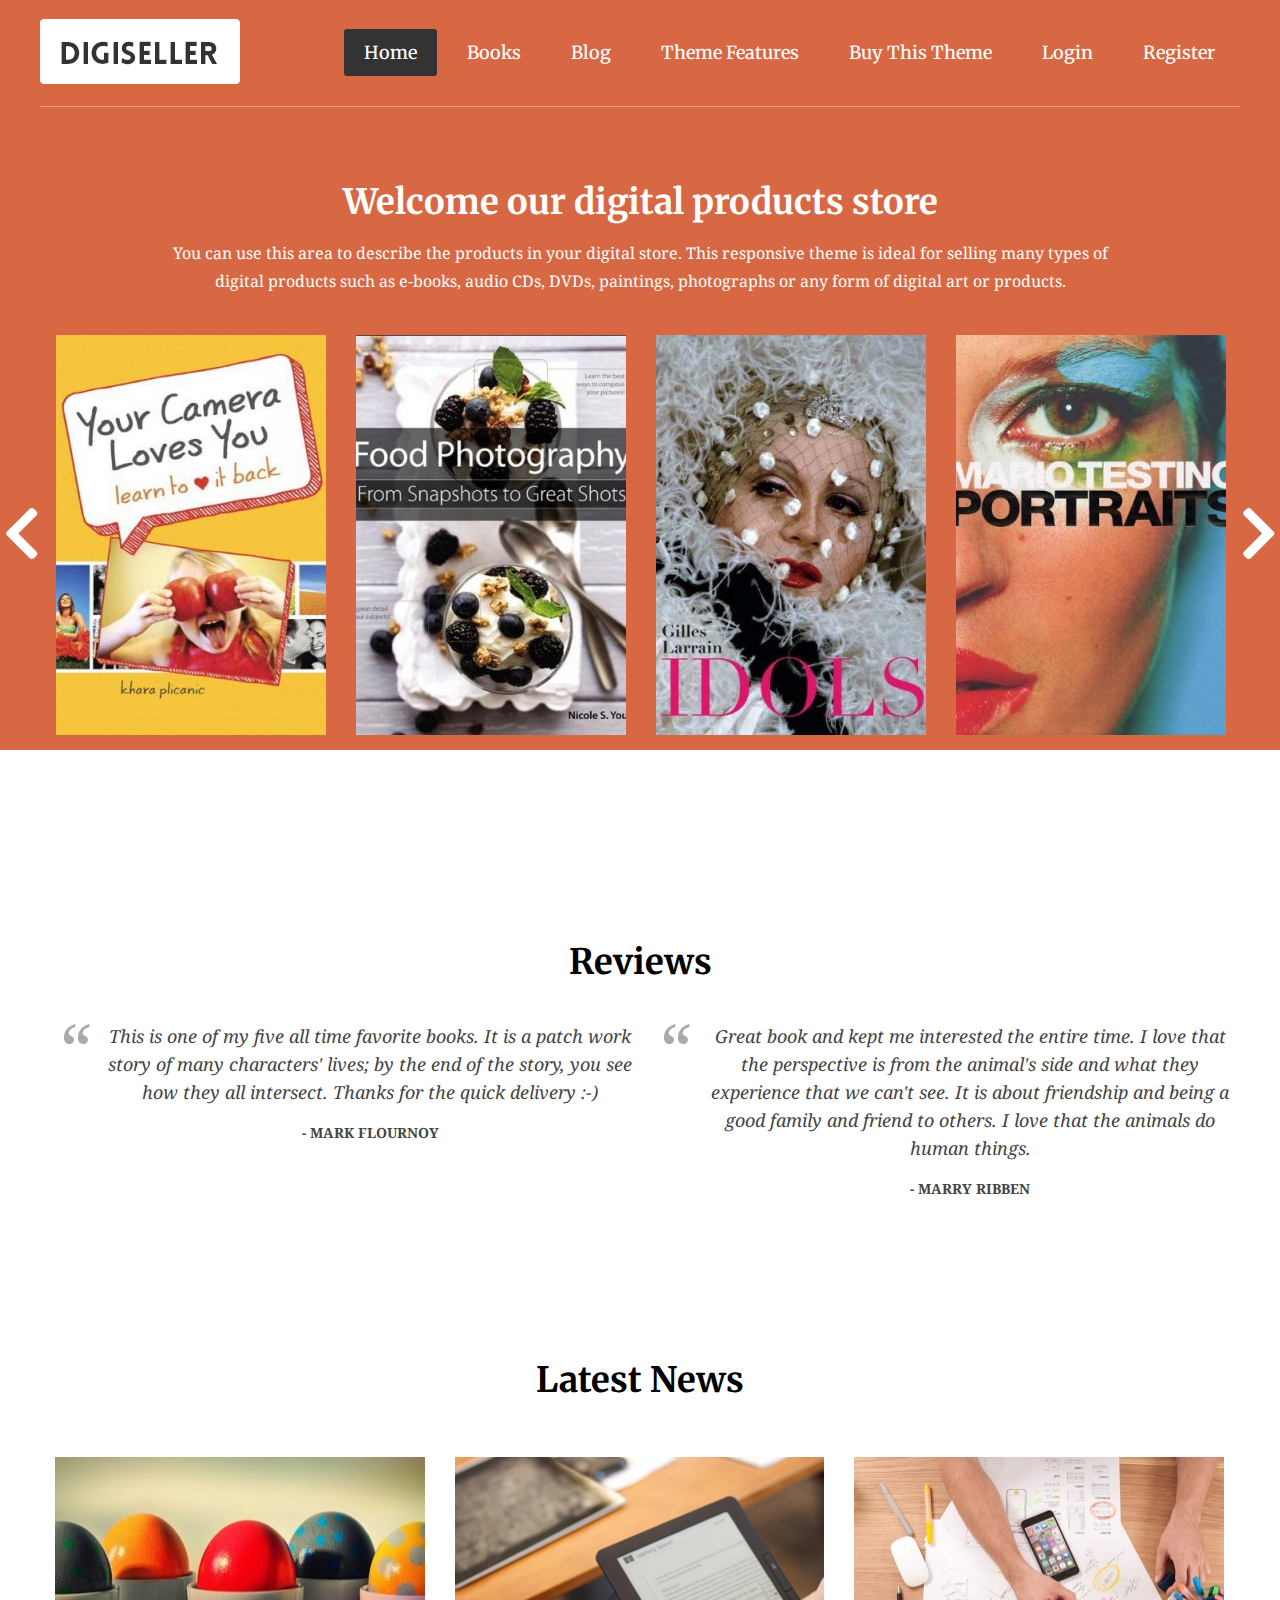
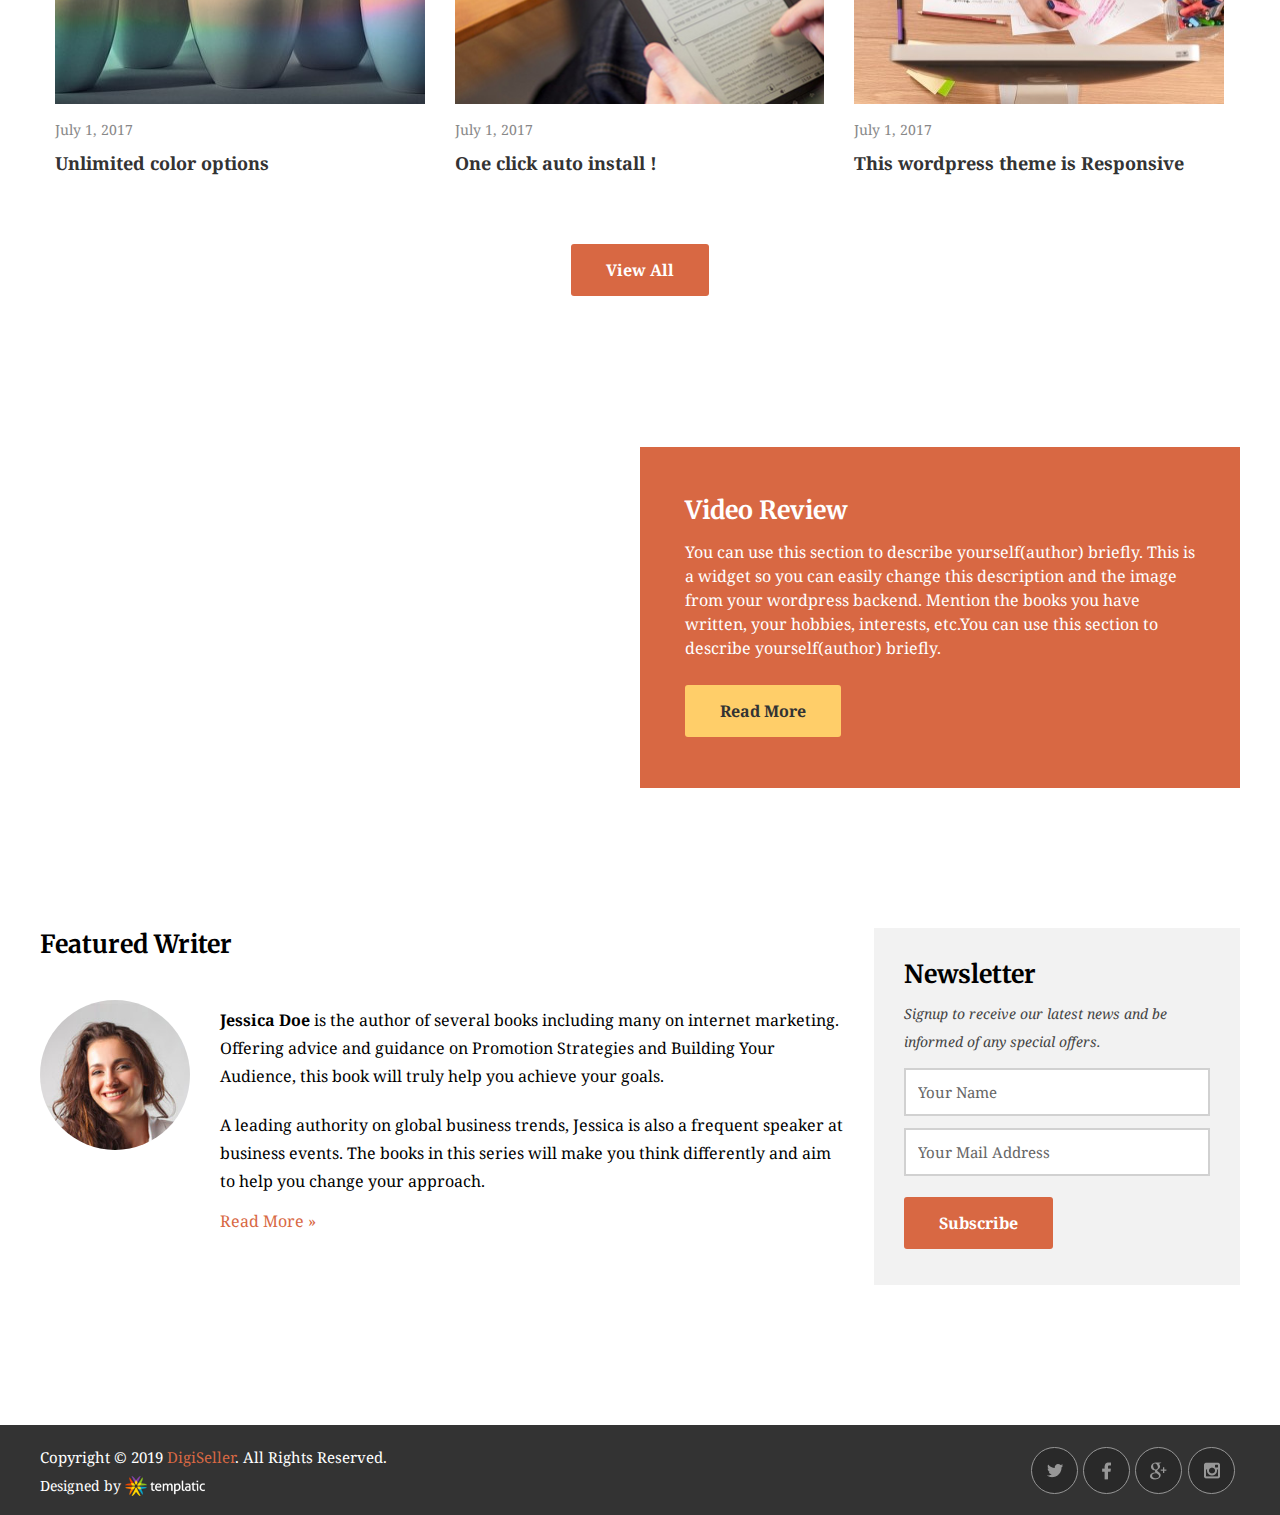
==== commit e1d1486e: "version1" ====
--- a/index.html
+++ b/index.html
@@ -3,7 +3,7 @@
   <head>
     <meta charset="UTF-8" />
     <meta name="viewport" content="width=device-width, initial-scale=1.0" />
-    <title>Home - Bookstore</title>
+    <title>Digiselle: To sell digital products</title>
     <!-- Google Fonts -->
     <link
       href="https://fonts.googleapis.com/css2?family=Merriweather:ital,wght@0,300;0,400;0,700;0,900;1,300;1,400;1,700;1,900&display=swap"
@@ -41,8 +41,8 @@
             <li><a href="#">Blog</a></li>
             <li><a href="#">Theme Features</a></li>
             <li><a href="#">Buy This Theme</a></li>
-            <li><a href="#">Login</a></li>
-            <li><a href="#">Register</a></li>
+            <li><a href="login.html">Login</a></li>
+            <li><a href="register.html">Register</a></li>
           </ul>
         </navbar>
       </section>
--- a/css/style.css
+++ b/css/style.css
@@ -52,6 +52,70 @@
   border-spacing: 0;
 }
 
+.heading_container {
+  width: 100%;
+  margin-top: 30px;
+  margin-bottom: 50px;
+}
+
+.heading_container .heading {
+  border-bottom: 1px solid rgba(0, 0, 0, 0.1);
+}
+
+@media only screen and (min-width: 1200px) {
+  .heading_container .heading {
+    width: 1200px;
+    margin: 0 auto;
+  }
+}
+
+@media only screen and (max-width: 1200px) {
+  .heading_container .heading {
+    width: calc(100% - 20px);
+    margin: 0 10px;
+  }
+}
+
+.heading_container .heading h1 {
+  color: #444444;
+  font: 35px "Merriweather", serif;
+  font-weight: bold;
+  line-height: normal;
+}
+
+.heading_container .heading p {
+  color: #888888;
+  font: 16px "Droid Serif", serif;
+  margin-bottom: 20px;
+  line-height: 28px;
+}
+
+.advertisiment {
+  padding-bottom: 60px;
+}
+
+@media only screen and (min-width: 1200px) {
+  .advertisiment {
+    width: 25%;
+  }
+}
+
+@media only screen and (max-width: 1200px) {
+  .advertisiment {
+    width: calc(100% - 20px);
+    margin: 0 10px;
+  }
+}
+
+.advertisiment .ad {
+  line-height: 140%;
+}
+
+.advertisiment .ad img {
+  width: 300px;
+  height: 300px;
+}
+
 .main_button {
   color: #fff;
   padding: 15px 35px;
@@ -61,6 +125,7 @@
   font-weight: bold;
   border-radius: 3px;
   cursor: pointer;
+  border: none;
 }
 
 .main_button:hover {
@@ -133,9 +198,22 @@
 }
 
 header .header_container .logo_box {
-  width: 200px;
-  height: 65px;
   padding: 20px 0;
+}
+
+@media only screen and (max-width: 600px) {
+  header .header_container .logo_box {
+    width: 170px;
+    height: 55px;
+    margin-left: 10px;
+  }
+}
+
+@media only screen and (max-width: 600px) {
+  header .header_container .logo_box {
+    width: 200px;
+    height: 65px;
+  }
 }
 
 @media only screen and (min-width: 1200px) {
@@ -587,7 +665,7 @@
   width: 100%;
 }
 
-@media only screen and (min-width: 480px) {
+@media only screen and (min-width: 990px) {
   .news_container .news_wrapper .news_posts {
     display: -webkit-box;
     display: -ms-flexbox;
@@ -595,7 +673,7 @@
   }
 }
 
-@media only screen and (max-width: 480px) {
+@media only screen and (max-width: 990px) {
   .news_container .news_wrapper .news_posts {
     display: block;
   }
@@ -777,7 +855,7 @@
   }
 }
 
-@media only screen and (min-width: 800px) {
+@media only screen and (min-width: 990px) {
   .writer_container .writer_wrapper {
     display: -webkit-box;
     display: -ms-flexbox;
@@ -785,7 +863,7 @@
   }
 }
 
-@media only screen and (max-width: 800px) {
+@media only screen and (max-width: 990px) {
   .writer_container .writer_wrapper {
     display: block;
   }
@@ -814,7 +892,7 @@
   margin-top: 40px;
 }
 
-@media only screen and (min-width: 480px) {
+@media only screen and (min-width: 990px) {
   .writer_container .writer_wrapper .writer .writer_box {
     display: -webkit-box;
     display: -ms-flexbox;
@@ -822,7 +900,7 @@
   }
 }
 
-@media only screen and (max-width: 480px) {
+@media only screen and (max-width: 990px) {
   .writer_container .writer_wrapper .writer .writer_box {
     display: block;
   }
@@ -888,6 +966,153 @@
   display: -ms-flexbox;
   display: flex;
   padding: 15px 35px 0 0;
+}
+
+main {
+  -webkit-box-pack: justify;
+      -ms-flex-pack: justify;
+          justify-content: space-between;
+}
+
+@media only screen and (min-width: 1200px) {
+  main {
+    width: 1200px;
+    margin: 0 auto;
+  }
+}
+
+@media only screen and (max-width: 1200px) {
+  main {
+    width: calc(100% - 20px);
+    margin: 0 10px;
+  }
+}
+
+@media only screen and (min-width: 1200px) {
+  main {
+    display: -webkit-box;
+    display: -ms-flexbox;
+    display: flex;
+  }
+}
+
+@media only screen and (max-width: 1200px) {
+  main {
+    display: block;
+  }
+}
+
+main .login_container {
+  margin-bottom: 60px !important;
+  padding: 10px 0;
+}
+
+@media only screen and (min-width: 1200px) {
+  main .login_container {
+    width: 72%;
+  }
+}
+
+@media only screen and (max-width: 1200px) {
+  main .login_container {
+    width: calc(100% - 20px);
+    margin: 0 10px;
+  }
+}
+
+main .login_container .login_wrapper {
+  -webkit-box-sizing: border-box;
+          box-sizing: border-box;
+  border-right: 1px solid rgba(0, 0, 0, 0.1);
+  padding-right: 4%;
+  margin-right: 4%;
+}
+
+@media only screen and (min-width: 480px) {
+  main .login_container .login_wrapper {
+    width: 48%;
+  }
+}
+
+@media only screen and (max-width: 480px) {
+  main .login_container .login_wrapper {
+    width: 98%;
+  }
+}
+
+main .login_container .login_wrapper .login_head {
+  color: #333;
+  font: 22px "Merriweather", serif;
+  font-weight: bold;
+  margin-top: 20px;
+  margin-bottom: 8px;
+  padding-bottom: 6px;
+  line-height: 30px;
+}
+
+main .login_container .login_wrapper .login_form .login_label {
+  padding-bottom: 20px;
+}
+
+main .login_container .login_wrapper .login_form .login_label p {
+  color: #444444;
+  font: 14px "Droid Serif", serif;
+  line-height: 22px;
+}
+
+main .login_container .login_wrapper .login_form .login_label input {
+  max-width: 370px;
+  margin: 0;
+}
+
+main .login_container .login_wrapper .login_form .remember_me {
+  display: -webkit-box;
+  display: -ms-flexbox;
+  display: flex;
+  -webkit-box-align: center;
+      -ms-flex-align: center;
+          align-items: center;
+  margin-bottom: 8px;
+  line-height: 26px;
+  cursor: pointer;
+}
+
+main .login_container .login_wrapper .login_form .remember_me input {
+  margin: 0;
+  margin-right: 5px;
+}
+
+main .login_container .login_wrapper .login_form .remember_me p {
+  color: #444444;
+  font: 14px "Droid Serif", serif;
+}
+
+main .login_container .login_wrapper .login_form .remember_me:hover p {
+  color: #888888;
+}
+
+main .login_container .login_wrapper .login_form span a {
+  font: 16px "Droid Serif", serif;
+  color: #d86843;
+  line-height: 28px;
+}
+
+main .login_container .login_wrapper .login_form span a:hover {
+  color: #000;
+}
+
+main .login_container .login_wrapper .login_form .sign_in {
+  margin-top: 20px;
+  padding-bottom: 20px;
+}
+
+main .login_container span {
+  width: 100%;
+  padding-top: 6px;
+  padding-bottom: 5px;
+  font: 16px "Droid Serif", serif;
+  line-height: 28px;
+  color: #444444;
 }
 
 footer {
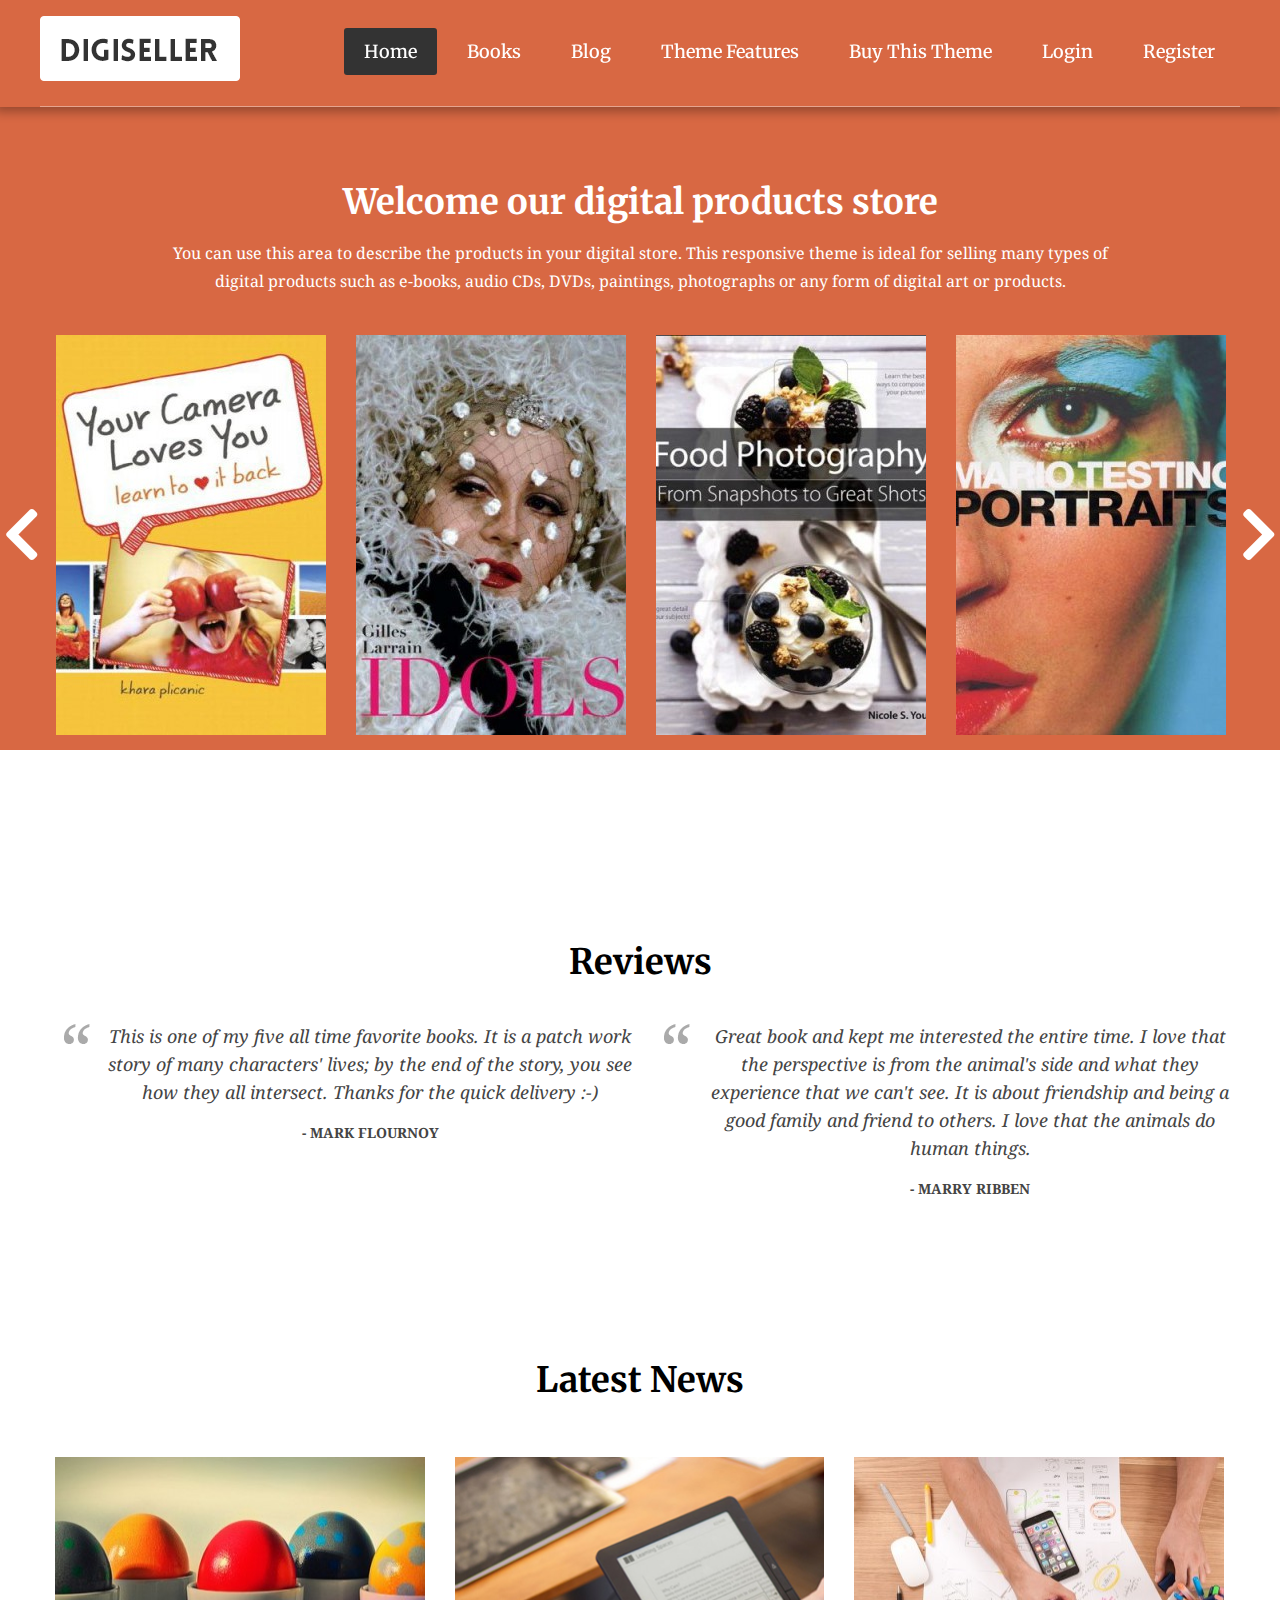
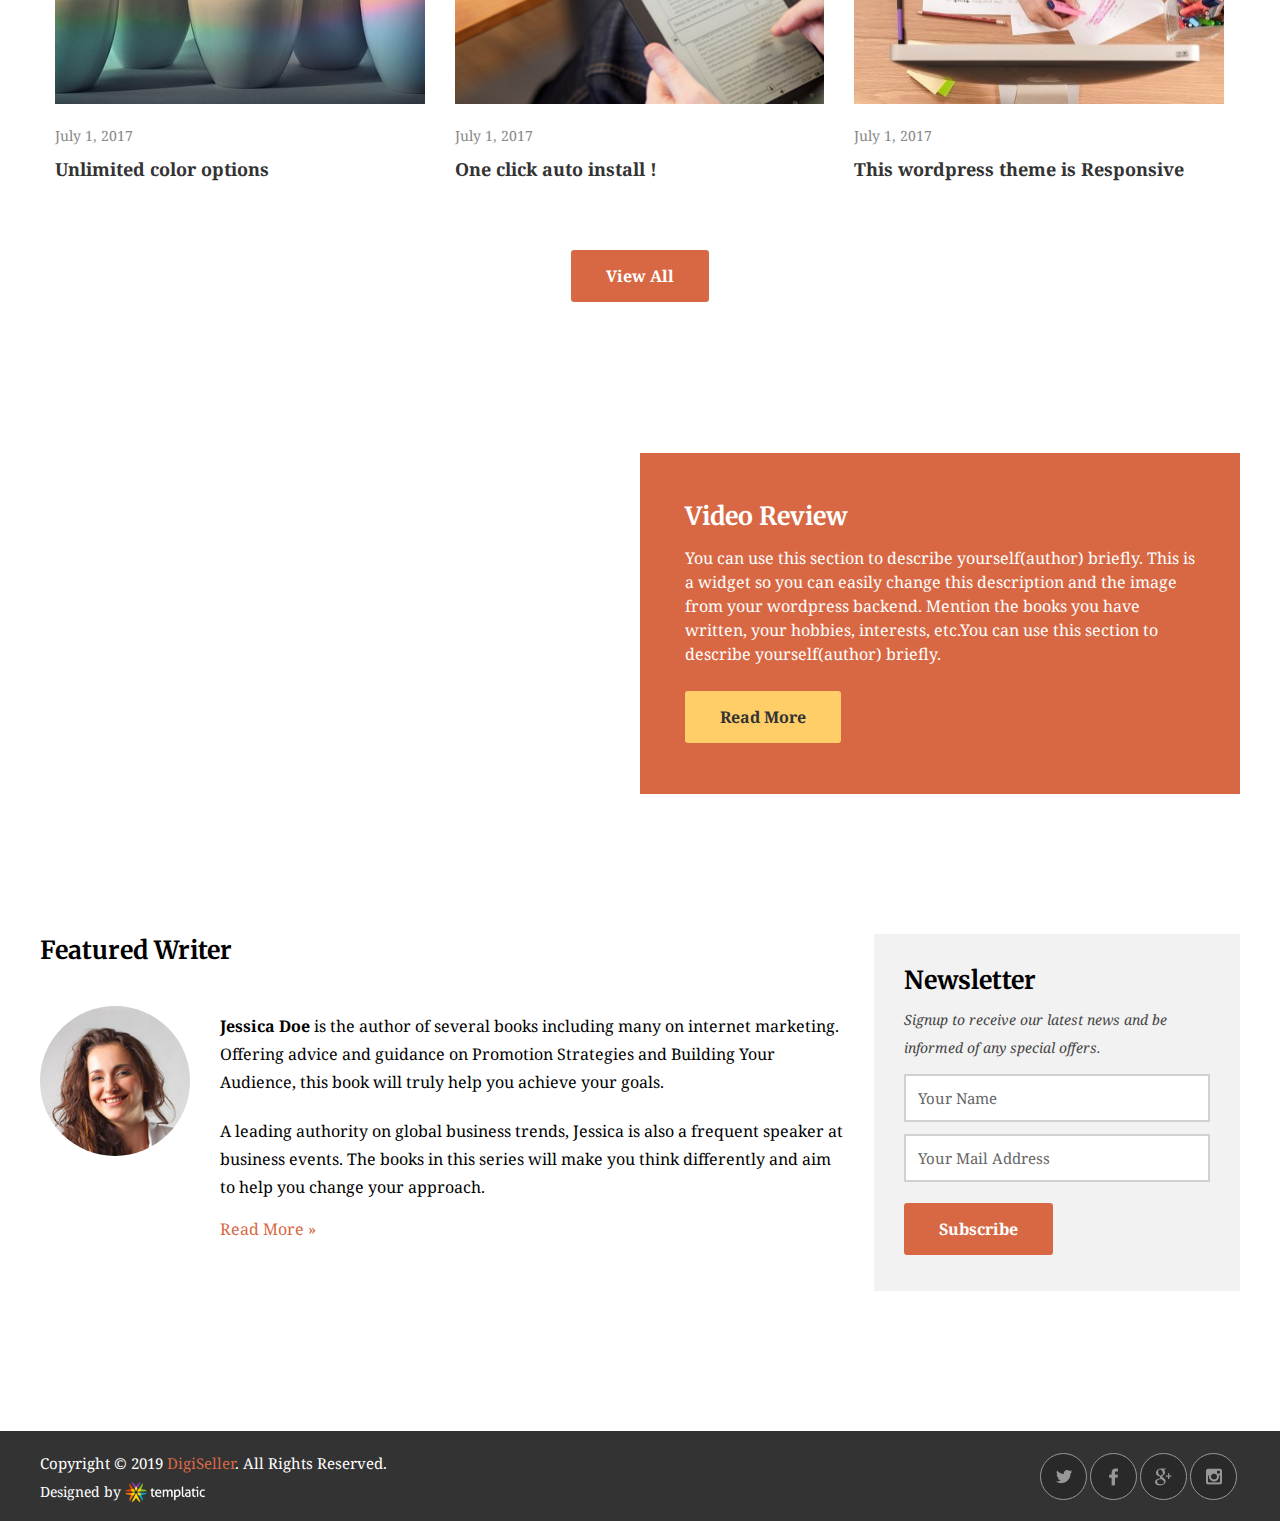
==== commit 89132b4f: "version1" ====
--- a/index.html
+++ b/index.html
@@ -37,7 +37,7 @@
         <navbar id="navbar" class="hide">
           <ul>
             <li><a href="index.html" class="chosen">Home</a></li>
-            <li><a href="#">Books</a></li>
+            <li><a href="books.html">Books</a></li>
             <li><a href="#">Blog</a></li>
             <li><a href="#">Theme Features</a></li>
             <li><a href="#">Buy This Theme</a></li>
--- a/css/style.css
+++ b/css/style.css
@@ -30,7 +30,7 @@
 }
 
 body {
-  line-height: 1;
+  line-height: 28px;
 }
 
 ol, ul {
@@ -54,7 +54,7 @@
 
 .heading_container {
   width: 100%;
-  margin-top: 30px;
+  margin-top: 136.6px;
   margin-bottom: 50px;
 }
 
@@ -90,28 +90,28 @@
   line-height: 28px;
 }
 
-.advertisiment {
+.advertisement {
   padding-bottom: 60px;
 }
 
 @media only screen and (min-width: 1200px) {
-  .advertisiment {
+  .advertisement {
     width: 25%;
   }
 }
 
 @media only screen and (max-width: 1200px) {
-  .advertisiment {
+  .advertisement {
     width: calc(100% - 20px);
     margin: 0 10px;
   }
 }
 
-.advertisiment .ad {
+.advertisement .ad {
   line-height: 140%;
 }
 
-.advertisiment .ad img {
+.advertisement .ad img {
   width: 300px;
   height: 300px;
 }
@@ -133,7 +133,7 @@
 }
 
 .second_button {
-  color: #333333;
+  color: #333;
   padding: 15px 35px;
   margin: 20px 0 6px 0;
   background-color: #ffce69;
@@ -145,6 +145,28 @@
 
 .second_button:hover {
   background-color: #fff;
+}
+
+.page_button {
+  background: #333;
+  border-radius: 4px;
+  color: #fff;
+  padding: 8px 18px;
+  margin-right: 10px;
+  font-size: 16px;
+  font-family: "Droid Serif", serif;
+  outline: none;
+  border: none;
+  line-height: 28px;
+  font-weight: bold;
+}
+
+.page_button:hover {
+  background-color: #d86843;
+}
+
+.page_button.chosen {
+  background-color: #d86843;
 }
 
 .main_input {
@@ -165,8 +187,13 @@
 }
 
 header {
+  z-index: 5;
   width: 100%;
   background-color: #d86843;
+  -webkit-box-shadow: 0px 0px 10px 5px rgba(0, 0, 0, 0.3);
+          box-shadow: 0px 0px 10px 5px rgba(0, 0, 0, 0.3);
+  position: fixed;
+  top: 0;
 }
 
 header .header_container {
@@ -262,9 +289,10 @@
             justify-content: center;
     color: #fff;
     font-size: 25px;
-    width: 48px;
-    height: 42px;
+    width: 80px;
+    height: 80px;
     background-color: rgba(0, 0, 0, 0.9);
+    border-radius: 50% 0px 0px 50%;
     position: fixed;
     right: 0;
     z-index: 3;
@@ -297,7 +325,7 @@
   }
   header .header_container navbar ul li a {
     display: block;
-    font: 18px "Merriweather", serif;
+    font: 25px "Merriweather", serif;
     font-weight: 500;
     padding: 15px 20px;
     color: #fff;
@@ -306,6 +334,7 @@
 }
 
 .banner_container {
+  margin-top: 106.6px;
   width: 100%;
   background-color: #d86843;
   display: -webkit-box;
@@ -404,7 +433,7 @@
 
 .slider_container span {
   font-size: 60px;
-  color: white;
+  color: #fff;
   cursor: pointer;
 }
 
@@ -436,31 +465,31 @@
 }
 
 .slider_container .slider_inner #slider .img_1 {
-  background-image: url(../images/book_1.jpg);
+  background-image: url(../images/book_8.jpg);
 }
 
 .slider_container .slider_inner #slider .img_2 {
-  background-image: url(../images/book_2.jpg);
+  background-image: url(../images/book_7.jpg);
 }
 
 .slider_container .slider_inner #slider .img_3 {
-  background-image: url(../images/book_3.jpg);
+  background-image: url(../images/book_9.jpg);
 }
 
 .slider_container .slider_inner #slider .img_4 {
-  background-image: url(../images/book_4.jpg);
+  background-image: url(../images/book_10.jpg);
 }
 
 .slider_container .slider_inner #slider .img_5 {
-  background-image: url(../images/book_5.jpg);
+  background-image: url(../images/book_11.jpg);
 }
 
 .slider_container .slider_inner #slider .img_6 {
-  background-image: url(../images/book_6.jpg);
+  background-image: url(../images/book_12.jpg);
 }
 
 .slider_container .slider_inner #slider .img_7 {
-  background-image: url(../images/book_7.jpg);
+  background-image: url(../images/book_15.jpg);
 }
 
 .slider_container .slider_inner #slider .slider_item {
@@ -1044,7 +1073,7 @@
   color: #333;
   font: 22px "Merriweather", serif;
   font-weight: bold;
-  margin-top: 20px;
+  margin-top: 10px;
   margin-bottom: 8px;
   padding-bottom: 6px;
   line-height: 30px;
@@ -1113,6 +1142,265 @@
   font: 16px "Droid Serif", serif;
   line-height: 28px;
   color: #444444;
+}
+
+main .books_container {
+  padding-bottom: 40px;
+}
+
+@media only screen and (min-width: 1200px) {
+  main .books_container {
+    width: 72%;
+  }
+}
+
+@media only screen and (max-width: 1200px) {
+  main .books_container {
+    width: calc(100% - 20px);
+    margin: 0 10px;
+  }
+}
+
+main .books_container .books_view {
+  width: 100%;
+  padding-bottom: 10px;
+  margin-bottom: 20px;
+  border-bottom: 1px solid rgba(0, 0, 0, 0.1);
+  display: -webkit-box;
+  display: -ms-flexbox;
+  display: flex;
+  -webkit-box-pack: end;
+      -ms-flex-pack: end;
+          justify-content: flex-end;
+}
+
+main .books_container .books_view .grid_view, main .books_container .books_view .list_view {
+  border: 1px solid #ccc;
+  line-height: 37px;
+  text-align: center;
+  width: 35px;
+  height: 35px;
+  border-radius: 4px;
+  margin-left: 6px;
+  cursor: pointer;
+}
+
+main .books_container .books_view .grid_view.chosen, main .books_container .books_view .chosen.list_view {
+  border: 1px solid #d86843;
+  color: #d86843;
+}
+
+main .books_container .books_view .sort_by {
+  margin-left: 6px;
+}
+
+main .books_container .books_view .sort_by select {
+  background-color: rgba(0, 0, 0, 0.05);
+  border: 1px solid rgba(0, 0, 0, 0.13);
+  border-radius: 4px;
+  padding: 9px 8px 5px;
+}
+
+main .books_container .books_view .sort_by select:focus {
+  outline: none;
+}
+
+main .books_container .books_wrapper {
+  margin: 0 -15px !important;
+  min-width: 100%;
+  display: -webkit-box;
+  display: -ms-flexbox;
+  display: flex;
+  -ms-flex-wrap: wrap;
+      flex-wrap: wrap;
+  width: auto;
+}
+
+main .books_container .books_wrapper .book_post {
+  padding: 0 14px;
+  margin-bottom: 40px;
+  -webkit-box-sizing: border-box;
+          box-sizing: border-box;
+}
+
+@media only screen and (min-width: 850px) {
+  main .books_container .books_wrapper .book_post {
+    width: 33%;
+  }
+}
+
+@media only screen and (max-width: 850px) {
+  main .books_container .books_wrapper .book_post {
+    width: 50%;
+  }
+}
+
+@media only screen and (max-width: 480px) {
+  main .books_container .books_wrapper .book_post {
+    width: 100%;
+  }
+}
+
+main .books_container .books_wrapper .book_post .book_cover img {
+  width: 100%;
+  height: auto;
+}
+
+main .books_container .books_wrapper .book_post .book_info {
+  margin-top: 5px;
+}
+
+main .books_container .books_wrapper .book_post .book_info h1 {
+  font-size: 20px;
+  font-family: "Merriweather", serif;
+  font-weight: bold;
+  color: #444444;
+  line-height: 30px;
+}
+
+main .books_container .books_wrapper .book_post .book_info .stars, main .books_container .books_wrapper .book_post .book_info .book_review {
+  color: #F0B74A;
+  font-size: 20px;
+  line-height: 28px;
+}
+
+main .books_container .books_wrapper .book_post .book_info p {
+  font-size: 14px;
+  font-family: "Droid Serif", serif;
+  color: #888888;
+  line-height: 28px;
+  margin-top: 5px;
+}
+
+main .books_container .books_wrapper .book_post .book_info .book_review {
+  display: -webkit-box;
+  display: -ms-flexbox;
+  display: flex;
+  -webkit-box-align: center;
+      -ms-flex-align: center;
+          align-items: center;
+}
+
+main .books_container .books_wrapper .book_post .book_info .book_review i {
+  margin-right: 5px;
+}
+
+main .books_container .books_wrapper .book_post .book_info .book_review p {
+  line-height: 28px;
+  color: #333;
+  font-size: 16px;
+}
+
+main .books_container .books_wrapper .book_post .book_info .book_review p a {
+  color: #d86843;
+}
+
+main .books_container .books_wrapper .book_post .book_info span {
+  font-size: 25px;
+  font-family: "Droid Serif", serif;
+  font-weight: bold;
+  color: #d86843;
+  margin: 10px 0;
+  padding-top: 6px;
+  padding-bottom: 5px;
+  display: block;
+}
+
+main .books_container .page_buttons {
+  padding: 15px 0;
+  text-align: center;
+}
+
+@media only screen and (min-width: 1200px) {
+  main aside {
+    width: 25%;
+  }
+}
+
+@media only screen and (max-width: 1200px) {
+  main aside {
+    width: calc(100% - 20px);
+    margin: 0 10px;
+  }
+}
+
+main aside .newsletter_box {
+  margin-bottom: 40px;
+}
+
+main aside .newsletter_box .newsletter_head {
+  font: 22px "Merriweather", serif;
+  font-weight: bold;
+}
+
+main aside .newsletter_box .newsletter_info {
+  padding-top: 10px;
+  font: 14px "Droid Serif", serif;
+  line-height: 28px;
+  font-style: italic;
+  color: #444444;
+}
+
+main aside .newsletter_box .newsletter_subscribe {
+  display: -webkit-box;
+  display: -ms-flexbox;
+  display: flex;
+  padding: 15px 35px 0 0;
+}
+
+main aside .news_small {
+  padding-bottom: 40px;
+}
+
+main aside .news_small .news_head {
+  color: #333;
+  font-family: "Merriweather", serif;
+  font-size: 22px;
+  margin-bottom: 8px;
+  font-weight: bold;
+  line-height: 30px;
+}
+
+main aside .news_small ul {
+  width: 100%;
+}
+
+main aside .news_small ul li {
+  padding: 15px 0;
+  display: -webkit-box;
+  display: -ms-flexbox;
+  display: flex;
+}
+
+main aside .news_small ul li .news_img {
+  max-width: 30%;
+}
+
+main aside .news_small ul li .news_img img {
+  width: 100%;
+  height: auto;
+}
+
+main aside .news_small ul li .news_content {
+  font-family: "Droid Serif", serif;
+  padding-left: 15px;
+}
+
+main aside .news_small ul li .news_content p {
+  color: #888888;
+  font-size: 14px;
+  line-height: 140%;
+}
+
+main aside .news_small ul li .news_content a {
+  color: #333;
+  font-size: 15px;
+  font-weight: bold;
+  line-height: 140%;
+}
+
+main aside .news_small ul li .news_content a:hover {
+  color: #d86843;
 }
 
 footer {
@@ -1232,7 +1520,7 @@
   height: 45px;
   background: #292929;
   border: 1px solid #979797;
-  margin-right: 5.33333px;
+  margin-right: 3px;
   border-radius: 50%;
   display: -webkit-box;
   display: -ms-flexbox;
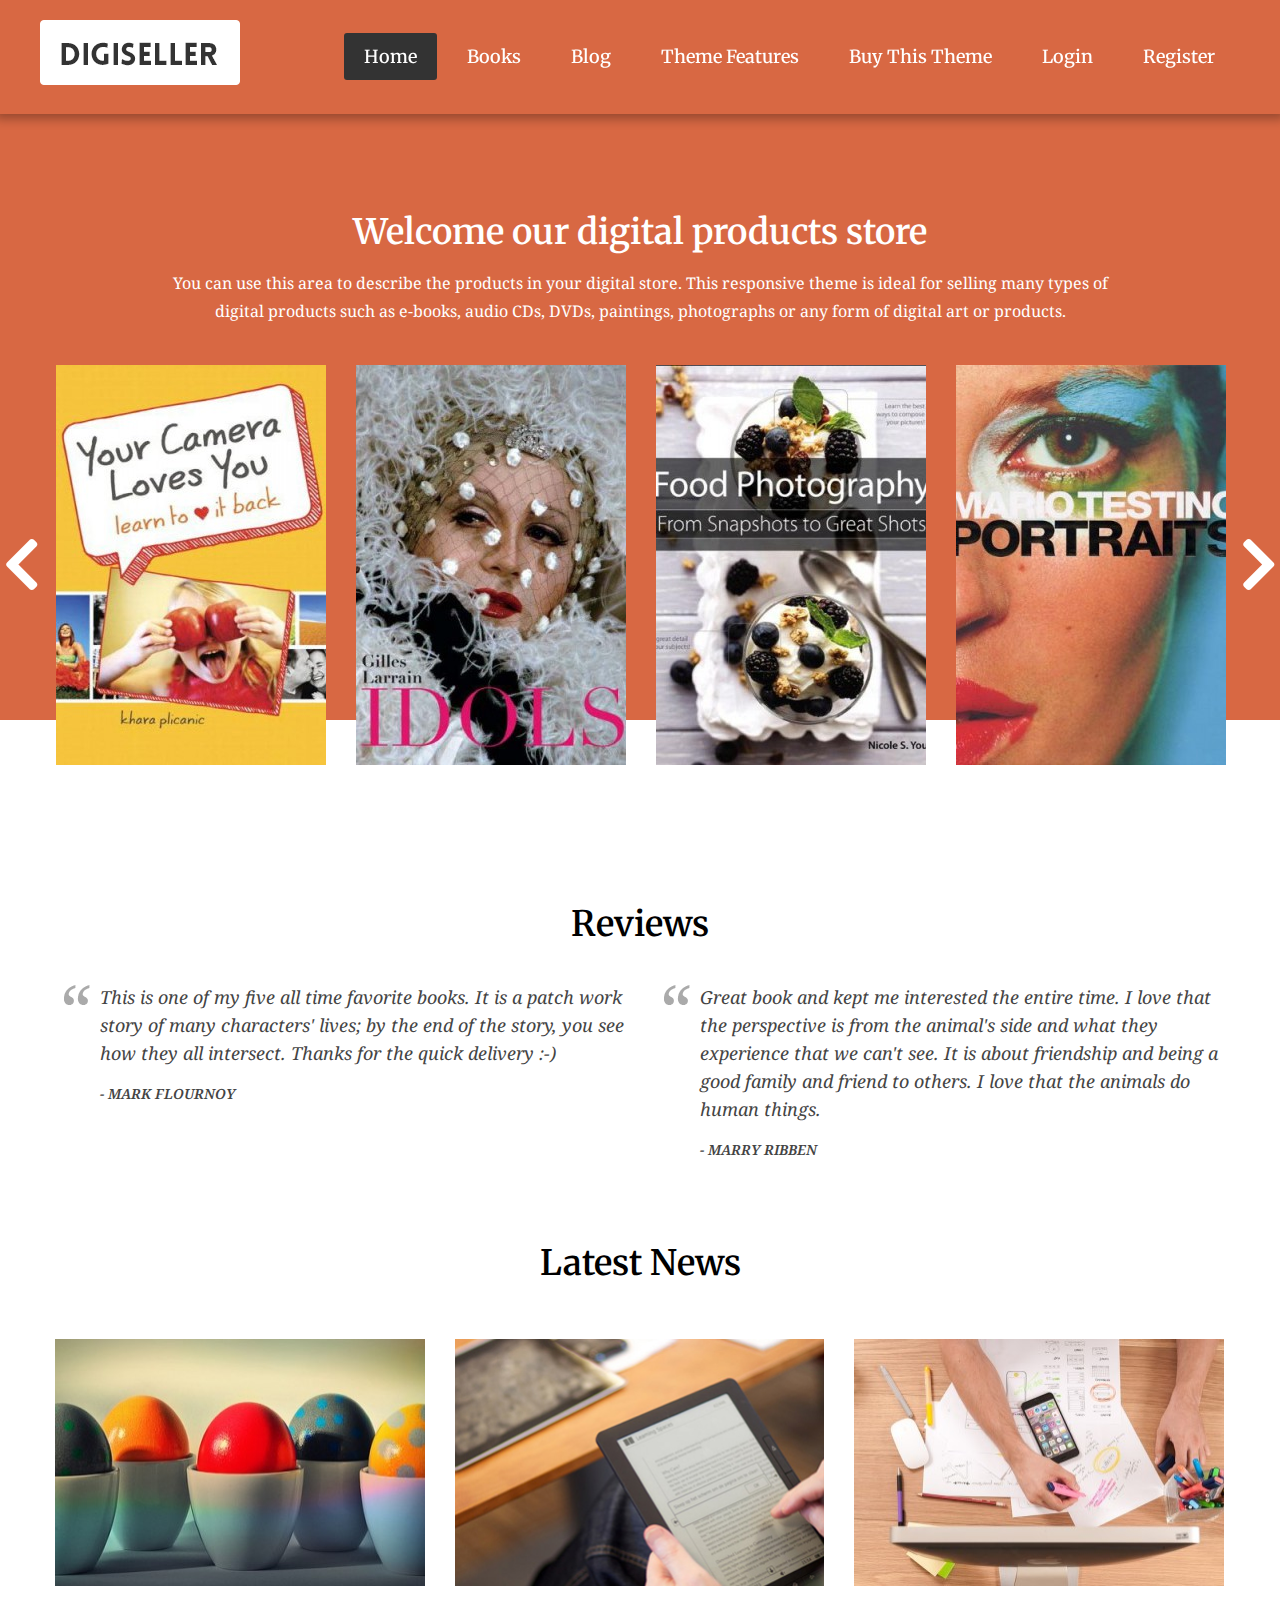
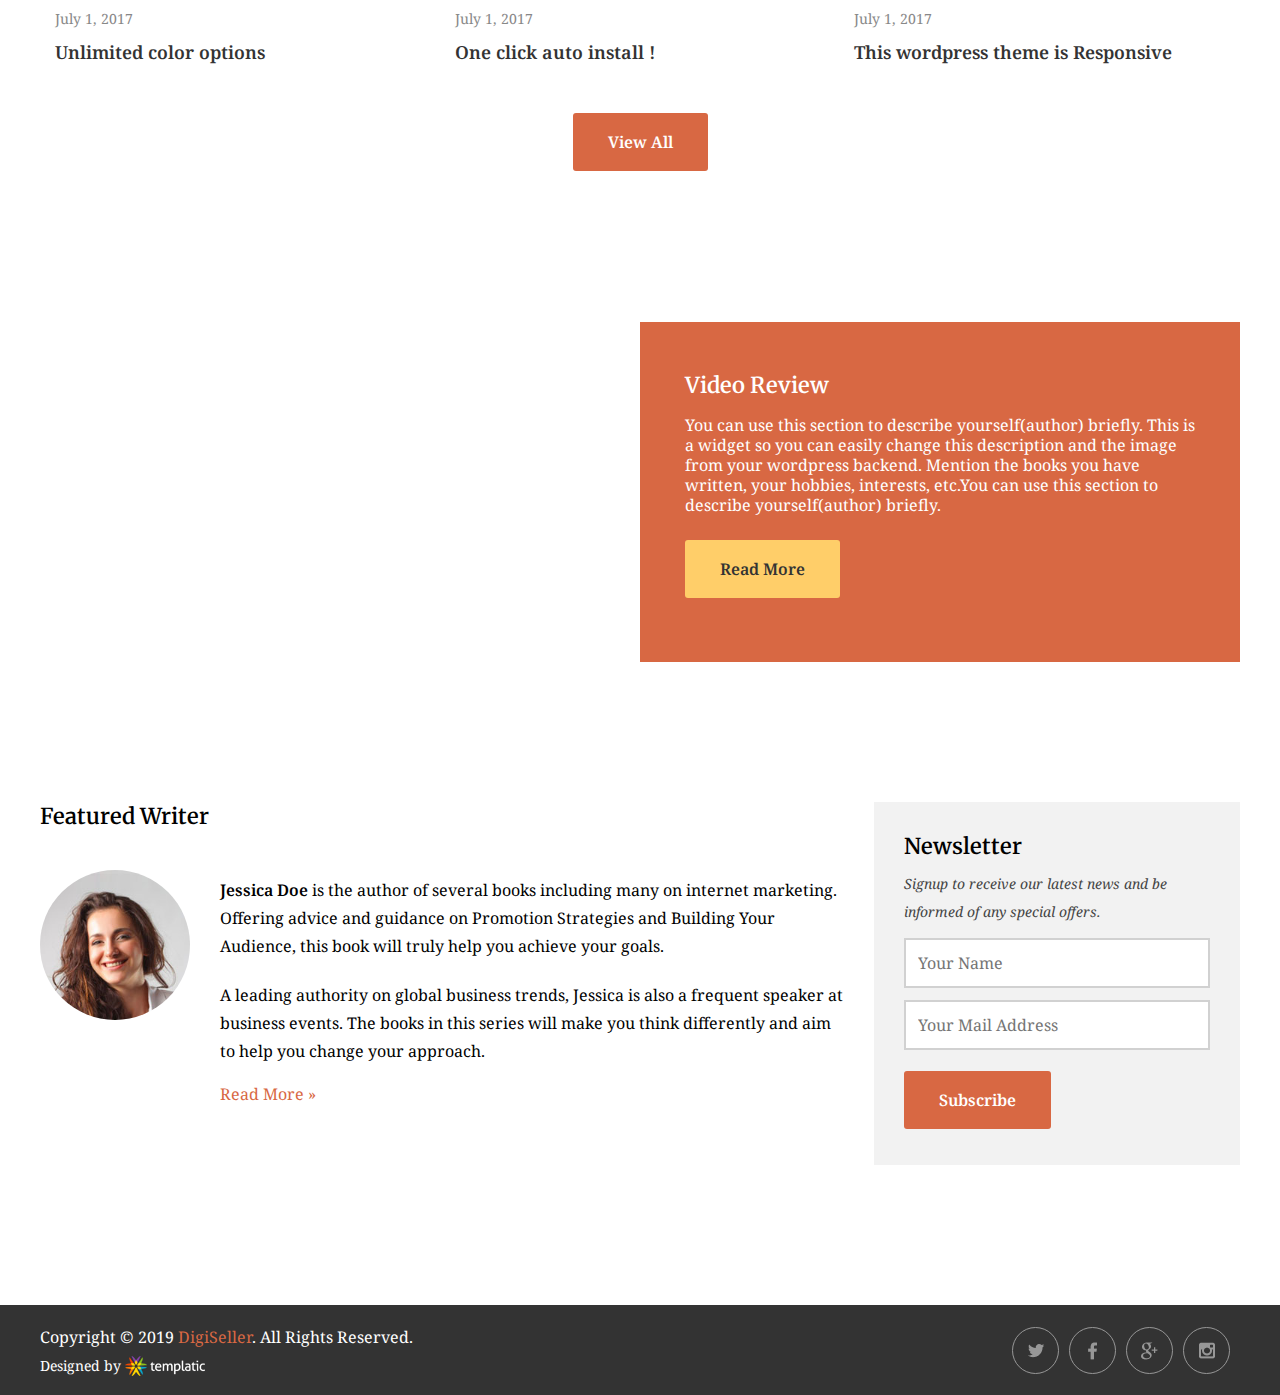
==== commit 0c03d8db: "version full" ====
--- a/index.html
+++ b/index.html
@@ -4,6 +4,14 @@
     <meta charset="UTF-8" />
     <meta name="viewport" content="width=device-width, initial-scale=1.0" />
     <title>Digiselle: To sell digital products</title>
+     <!-- favicon -->
+     <link rel="apple-touch-icon" sizes="180x180" href="/apple-touch-icon.png">
+     <link rel="icon" type="image/png" sizes="32x32" href="images/favicon.ico">
+     <link rel="icon" type="image/png" sizes="16x16" href="images/favicon.ico">
+     <link rel="manifest" href="/site.webmanifest">
+     <link rel="mask-icon" href="/safari-pinned-tab.svg" color="#5bbad5">
+     <meta name="msapplication-TileColor" content="#da532c">
+     <meta name="theme-color" content="#ffffff">
     <!-- Google Fonts -->
     <link
       href="https://fonts.googleapis.com/css2?family=Merriweather:ital,wght@0,300;0,400;0,700;0,900;1,300;1,400;1,700;1,900&display=swap"
@@ -18,6 +26,7 @@
       rel="stylesheet"
       href="https://cdnjs.cloudflare.com/ajax/libs/font-awesome/5.11.2/css/all.min.css"
     />
+
     <link rel="stylesheet" href="css/style.css" />
   </head>
   <body>
@@ -38,7 +47,7 @@
           <ul>
             <li><a href="index.html" class="chosen">Home</a></li>
             <li><a href="books.html">Books</a></li>
-            <li><a href="#">Blog</a></li>
+            <li><a href="blog.html">Blog</a></li>
             <li><a href="#">Theme Features</a></li>
             <li><a href="#">Buy This Theme</a></li>
             <li><a href="login.html">Login</a></li>
@@ -261,7 +270,7 @@
         <div class="video_review">
           <iframe
             width="100%"
-            height="338"
+            height="340"
             src="https://www.youtube.com/embed/7HTMcYfr32w?wmode=transparent"
             frameborder="0"
             allowfullscreen=""
@@ -322,8 +331,12 @@
             Signup to receive our latest news and be informed of any special
             offers.
           </div>
-          <input type="text" class="main_input" value="Your Name" />
-          <input type="text" class="main_input" value="Your Mail Address" />
+          <input type="text" class="main_input" placeholder="Your Name" />
+          <input
+            type="text"
+            class="main_input"
+            placeholder="Your Mail Address"
+          />
           <div class="newsletter_subscribe">
             <div class="main_button">Subscribe</div>
           </div>
--- a/css/style.css
+++ b/css/style.css
@@ -31,6 +31,7 @@
 
 body {
   line-height: 28px;
+  padding-top: 106.6px;
 }
 
 ol, ul {
@@ -52,9 +53,75 @@
   border-spacing: 0;
 }
 
+.flex {
+  display: -webkit-box;
+  display: -ms-flexbox;
+  display: flex;
+}
+
+.justify-center {
+  -webkit-box-pack: center;
+      -ms-flex-pack: center;
+          justify-content: center;
+}
+
+.justify-start {
+  -webkit-box-pack: start;
+      -ms-flex-pack: start;
+          justify-content: flex-start;
+}
+
+.justify-end {
+  -webkit-box-pack: end;
+      -ms-flex-pack: end;
+          justify-content: flex-end;
+}
+
+.justify-between {
+  -webkit-box-pack: justify;
+      -ms-flex-pack: justify;
+          justify-content: space-between;
+}
+
+.justify-around {
+  -ms-flex-pack: distribute;
+      justify-content: space-around;
+}
+
+.justify-evenly {
+  -webkit-box-pack: space-evenly;
+      -ms-flex-pack: space-evenly;
+          justify-content: space-evenly;
+}
+
+.align-center {
+  -webkit-box-align: center;
+      -ms-flex-align: center;
+          align-items: center;
+}
+
+.align-start {
+  -webkit-box-align: start;
+      -ms-flex-align: start;
+          align-items: flex-start;
+}
+
+.align-end {
+  -webkit-box-align: end;
+      -ms-flex-align: end;
+          align-items: flex-end;
+}
+
+.flex-column {
+  -webkit-box-orient: vertical;
+  -webkit-box-direction: normal;
+      -ms-flex-direction: column;
+          flex-direction: column;
+}
+
 .heading_container {
   width: 100%;
-  margin-top: 136.6px;
+  margin-top: 30px;
   margin-bottom: 50px;
 }
 
@@ -71,20 +138,20 @@
 
 @media only screen and (max-width: 1200px) {
   .heading_container .heading {
-    width: calc(100% - 20px);
-    margin: 0 10px;
+    width: calc(100% - 30px);
+    margin: 0 15px;
   }
 }
 
 .heading_container .heading h1 {
-  color: #444444;
+  color: #444;
   font: 35px "Merriweather", serif;
-  font-weight: bold;
+  font-weight: 600;
   line-height: normal;
 }
 
 .heading_container .heading p {
-  color: #888888;
+  color: #888;
   font: 16px "Droid Serif", serif;
   margin-bottom: 20px;
   line-height: 28px;
@@ -102,13 +169,9 @@
 
 @media only screen and (max-width: 1200px) {
   .advertisement {
-    width: calc(100% - 20px);
-    margin: 0 10px;
-  }
-}
-
-.advertisement .ad {
-  line-height: 140%;
+    width: calc(100% - 30px);
+    margin: 0 15px;
+  }
 }
 
 .advertisement .ad img {
@@ -116,15 +179,21 @@
   height: 300px;
 }
 
-.main_button {
-  color: #fff;
+.btn, .main_button, .second_button {
+  font-family: "Droid Serif", serif;
+  font-size: 16px;
+  font-weight: 600;
+  color: "";
+  line-height: "";
   padding: 15px 35px;
   margin: 6px 0;
-  background-color: #d86843;
-  font: 16px "Droid Serif", serif;
-  font-weight: bold;
   border-radius: 3px;
   cursor: pointer;
+}
+
+.main_button {
+  background-color: #d86843;
+  color: #fff;
   border: none;
 }
 
@@ -133,14 +202,9 @@
 }
 
 .second_button {
+  background-color: #ffce69;
   color: #333;
-  padding: 15px 35px;
-  margin: 20px 0 6px 0;
-  background-color: #ffce69;
-  font: 16px "Droid Serif", serif;
-  font-weight: bold;
-  border-radius: 3px;
-  cursor: pointer;
+  margin-top: 20px;
 }
 
 .second_button:hover {
@@ -148,17 +212,18 @@
 }
 
 .page_button {
-  background: #333;
+  background-color: #333;
+  color: #fff;
+  font-family: "Droid Serif", serif;
+  font-size: 16px;
+  font-weight: 600;
+  color: "";
+  line-height: 28px;
   border-radius: 4px;
-  color: #fff;
   padding: 8px 18px;
   margin-right: 10px;
-  font-size: 16px;
-  font-family: "Droid Serif", serif;
   outline: none;
   border: none;
-  line-height: 28px;
-  font-weight: bold;
 }
 
 .page_button:hover {
@@ -170,15 +235,18 @@
 }
 
 .main_input {
+  -webkit-box-sizing: border-box;
+          box-sizing: border-box;
+  display: block;
+  width: 100%;
   padding: 12px;
   margin-top: 12px;
-  display: block;
   border: 2px solid rgba(0, 0, 0, 0.18);
-  font: 15px "Droid Serif", serif;
+  font-family: "Droid Serif", serif;
+  font-size: 16px;
+  font-weight: 400;
   color: #666;
-  width: 100%;
-  -webkit-box-sizing: border-box;
-          box-sizing: border-box;
+  line-height: "";
 }
 
 .main_input:focus {
@@ -187,28 +255,38 @@
 }
 
 header {
-  z-index: 5;
   width: 100%;
   background-color: #d86843;
+  color: #fff;
+  position: fixed;
+  top: 0;
+  bottom: "";
+  left: 0;
+  right: 0;
+  z-index: 5;
   -webkit-box-shadow: 0px 0px 10px 5px rgba(0, 0, 0, 0.3);
           box-shadow: 0px 0px 10px 5px rgba(0, 0, 0, 0.3);
-  position: fixed;
-  top: 0;
 }
 
 header .header_container {
-  position: relative;
-  height: 105.6px;
-  display: -webkit-box;
-  display: -ms-flexbox;
-  display: flex;
+  display: -webkit-box;
+  display: -ms-flexbox;
+  display: flex;
+  -webkit-box-orient: horizontal;
+  -webkit-box-direction: normal;
+      -ms-flex-flow: row nowrap;
+          flex-flow: row nowrap;
+  -webkit-box-pack: justify;
+      -ms-flex-pack: justify;
+          justify-content: space-between;
   -webkit-box-align: center;
       -ms-flex-align: center;
           align-items: center;
-  -webkit-box-pack: justify;
-      -ms-flex-pack: justify;
-          justify-content: space-between;
-  border-bottom: 1px solid rgba(255, 255, 255, 0.4);
+  position: relative;
+  top: "";
+  bottom: "";
+  left: "";
+  right: "";
 }
 
 @media only screen and (min-width: 1200px) {
@@ -220,7 +298,8 @@
 
 @media only screen and (max-width: 1200px) {
   header .header_container {
-    width: 100%;
+    width: calc(100% - 30px);
+    margin: 0 15px;
   }
 }
 
@@ -230,16 +309,14 @@
 
 @media only screen and (max-width: 600px) {
   header .header_container .logo_box {
-    width: 170px;
-    height: 55px;
+    max-height: 55px;
     margin-left: 10px;
   }
 }
 
 @media only screen and (max-width: 600px) {
   header .header_container .logo_box {
-    width: 200px;
-    height: 65px;
+    max-height: 65px;
   }
 }
 
@@ -249,23 +326,31 @@
     display: none;
   }
   header .header_container navbar {
-    padding: 28px 0;
+    padding: 30px 0;
   }
   header .header_container navbar ul {
     display: -webkit-box;
     display: -ms-flexbox;
     display: flex;
+    -webkit-box-orient: horizontal;
+    -webkit-box-direction: normal;
+        -ms-flex-flow: row nowrap;
+            flex-flow: row nowrap;
+    -webkit-box-pack: center;
+        -ms-flex-pack: center;
+            justify-content: center;
     -webkit-box-align: center;
         -ms-flex-align: center;
             align-items: center;
   }
   header .header_container navbar ul li a {
-    font: 18px "Merriweather", serif;
+    font-family: "Merriweather", serif;
+    font-size: 18px;
     font-weight: 500;
+    color: #fff;
+    line-height: "";
     padding: 12px 20px;
-    color: #fff;
     margin: 0 5px;
-    text-decoration: none;
     border-radius: 3px;
   }
   header .header_container navbar ul li a:hover {
@@ -287,56 +372,72 @@
     -webkit-box-pack: center;
         -ms-flex-pack: center;
             justify-content: center;
+    font-family: "Merriweather", serif;
+    font-size: 22px;
+    font-weight: 400;
     color: #fff;
-    font-size: 25px;
+    line-height: "";
+    position: fixed;
+    top: "";
+    bottom: "";
+    left: "";
+    right: 0;
     width: 80px;
     height: 80px;
     background-color: rgba(0, 0, 0, 0.9);
     border-radius: 50% 0px 0px 50%;
-    position: fixed;
-    right: 0;
     z-index: 3;
-    cursor: pointer;
   }
   header .header_container .hide {
     display: none;
   }
   header .header_container navbar {
-    width: 299px;
-    height: 3537px;
     position: fixed;
+    top: 0;
+    bottom: "";
+    left: "";
+    right: 0;
+    width: 100%;
+    height: 100%;
+    width: 300px;
+    background-color: rgba(0, 0, 0, 0.9);
     z-index: 5;
-    right: 0;
-    top: 0;
-    background-color: rgba(0, 0, 0, 0.9);
   }
   header .header_container navbar ul {
     position: fixed;
-    padding-left: 15px;
-    width: 284px;
+    top: "";
+    bottom: "";
+    left: "";
+    right: "";
     display: -webkit-box;
     display: -ms-flexbox;
     display: flex;
     -webkit-box-orient: vertical;
     -webkit-box-direction: normal;
-        -ms-flex-direction: column;
-            flex-direction: column;
+        -ms-flex-flow: column nowrap;
+            flex-flow: column nowrap;
+    -webkit-box-pack: start;
+        -ms-flex-pack: start;
+            justify-content: flex-start;
+    -webkit-box-align: start;
+        -ms-flex-align: start;
+            align-items: flex-start;
+    padding-left: 15px;
     padding-top: 25px;
   }
   header .header_container navbar ul li a {
     display: block;
-    font: 25px "Merriweather", serif;
+    font-family: "Merriweather", serif;
+    font-size: 22px;
     font-weight: 500;
+    color: #fff;
+    line-height: "";
     padding: 15px 20px;
-    color: #fff;
-    text-decoration: none;
   }
 }
 
 .banner_container {
-  margin-top: 106.6px;
   width: 100%;
-  background-color: #d86843;
   display: -webkit-box;
   display: -ms-flexbox;
   display: flex;
@@ -346,12 +447,13 @@
   -webkit-box-pack: center;
       -ms-flex-pack: center;
           justify-content: center;
-  padding-top: 70px;
+  background-color: #d86843;
+  padding-top: 100px;
+  margin-bottom: 100px;
 }
 
 .banner_container .banner_wrapper {
   text-align: center;
-  margin-bottom: -60px;
   display: -webkit-box;
   display: -ms-flexbox;
   display: flex;
@@ -388,7 +490,7 @@
 
 .banner_container .banner_wrapper .intro h1 {
   font: 35px "Merriweather", serif;
-  font-weight: bold;
+  font-weight: 600;
   line-height: 50px;
   margin-bottom: 6px;
 }
@@ -404,9 +506,17 @@
   display: -webkit-box;
   display: -ms-flexbox;
   display: flex;
+  -webkit-box-orient: horizontal;
+  -webkit-box-direction: normal;
+      -ms-flex-flow: row nowrap;
+          flex-flow: row nowrap;
+  -webkit-box-pack: center;
+      -ms-flex-pack: center;
+          justify-content: center;
   -webkit-box-align: center;
       -ms-flex-align: center;
           align-items: center;
+  margin-bottom: -60px;
 }
 
 @media only screen and (min-width: 1200px) {
@@ -421,6 +531,10 @@
   }
   .slider_container span {
     position: absolute;
+    top: "";
+    bottom: "";
+    left: "";
+    right: "";
   }
   .slider_container #leftButton {
     z-index: 1;
@@ -432,8 +546,11 @@
 }
 
 .slider_container span {
+  font-family: "Merriweather", serif;
   font-size: 60px;
+  font-weight: 400;
   color: #fff;
+  line-height: "";
   cursor: pointer;
 }
 
@@ -454,7 +571,7 @@
 @media only screen and (max-width: 1200px) {
   .slider_container .slider_inner {
     width: calc(100% - 75px);
-    margin-left: 29px;
+    margin-right: 10px;
   }
 }
 
@@ -462,6 +579,7 @@
   display: -webkit-box;
   display: -ms-flexbox;
   display: flex;
+  overflow: hidden;
 }
 
 .slider_container .slider_inner #slider .img_1 {
@@ -494,13 +612,13 @@
 
 .slider_container .slider_inner #slider .slider_item {
   position: relative;
-  margin: 15px;
-  width: 270px;
-  height: 400px;
   background-position: center;
   background-size: 100%;
   -webkit-transition: all 0.5s ease;
   transition: all 0.5s ease;
+  width: 270px;
+  height: 400px;
+  margin: 15px;
 }
 
 .slider_container .slider_inner #slider .slider_item:hover {
@@ -508,77 +626,89 @@
 }
 
 .slider_container .slider_inner #slider .slider_item .overlay {
+  display: -webkit-box;
+  display: -ms-flexbox;
+  display: flex;
+  -webkit-box-orient: vertical;
+  -webkit-box-direction: normal;
+      -ms-flex-flow: column nowrap;
+          flex-flow: column nowrap;
+  -webkit-box-pack: end;
+      -ms-flex-pack: end;
+          justify-content: flex-end;
+  -webkit-box-align: start;
+      -ms-flex-align: start;
+          align-items: flex-start;
   width: 100%;
   height: 100%;
   position: absolute;
   top: 0;
+  bottom: 0;
   left: 0;
+  right: 0;
+  text-align: left;
+  color: transparent;
+}
+
+.slider_container .slider_inner #slider .slider_item .overlay span {
+  color: transparent;
+}
+
+.slider_container .slider_inner #slider .slider_item .overlay:hover {
+  -webkit-box-sizing: border-box;
+          box-sizing: border-box;
+  background-color: rgba(0, 0, 0, 0.5);
+}
+
+.slider_container .slider_inner #slider .slider_item .overlay:hover span {
   display: -webkit-box;
   display: -ms-flexbox;
   display: flex;
   -webkit-box-orient: vertical;
   -webkit-box-direction: normal;
-      -ms-flex-direction: column;
-          flex-direction: column;
+      -ms-flex-flow: column nowrap;
+          flex-flow: column nowrap;
   -webkit-box-pack: end;
       -ms-flex-pack: end;
           justify-content: flex-end;
-  color: transparent;
-  text-align: left;
-}
-
-.slider_container .slider_inner #slider .slider_item .overlay span {
-  color: transparent;
-}
-
-.slider_container .slider_inner #slider .slider_item .overlay:hover {
-  -webkit-box-sizing: border-box;
-          box-sizing: border-box;
-  font-family: "Droid Serif", serif;
-  background-color: rgba(0, 0, 0, 0.5);
-}
-
-.slider_container .slider_inner #slider .slider_item .overlay:hover span {
-  display: -webkit-box;
-  display: -ms-flexbox;
-  display: flex;
-  -webkit-box-orient: vertical;
-  -webkit-box-direction: normal;
-      -ms-flex-direction: column;
-          flex-direction: column;
-  -webkit-box-pack: end;
-      -ms-flex-pack: end;
-          justify-content: flex-end;
+  -webkit-box-align: start;
+      -ms-flex-align: start;
+          align-items: flex-start;
   padding: 10px;
 }
 
-@media only screen and (max-width: 1200px) {
-  .slider_container .slider_inner #slider .slider_item .overlay:hover span {
-    height: 92px;
-  }
-}
-
 .slider_container .slider_inner #slider .slider_item .overlay:hover span h1 {
+  font-family: "Droid Serif", serif;
+  font-size: 18px;
+  font-weight: 600;
   color: #fff;
-  font-size: 18px;
+  line-height: "";
 }
 
 .slider_container .slider_inner #slider .slider_item .overlay:hover span p {
+  font-family: "Droid Serif", serif;
+  font-size: 14px;
+  font-weight: 400;
   color: #fff;
-  font-size: 14px;
+  line-height: "";
 }
 
 .slider_container .slider_inner #slider .slider_item .overlay:hover span h2 {
+  font-family: "Droid Serif", serif;
+  font-size: 22px;
+  font-weight: 600;
   color: #d86843;
-  font-size: 28px;
+  line-height: "";
   margin-top: 15px;
-  font-weight: bold;
   padding: 0;
 }
 
 .reviews_container {
-  width: calc(100% - 20px);
-  margin: 0 10px;
+  width: calc(100% - 30px);
+  margin: 0 15px;
+  position: relative;
+  padding-top: 90px;
+  margin-bottom: 70px;
 }
 
 @media only screen and (min-width: 1200px) {
@@ -595,15 +725,17 @@
 }
 
 .reviews_container .reviews_wrapper .reviews_head {
-  margin-top: 190px;
   display: block;
   text-align: center;
   padding-bottom: 40px;
 }
 
 .reviews_container .reviews_wrapper .reviews_head span {
-  font: 35px "Merriweather", serif;
-  font-weight: bold;
+  font-family: "Merriweather", serif;
+  font-size: 35px;
+  font-weight: 600;
+  color: "";
+  line-height: "";
 }
 
 .reviews_container .reviews_wrapper .reviews {
@@ -626,9 +758,8 @@
 }
 
 .reviews_container .reviews_wrapper .reviews .review_item {
-  color: #444444;
   display: block;
-  text-align: center;
+  color: #444;
   background: url(../images/quotes.png) no-repeat 0px 0px;
   margin-bottom: 20px;
   margin-left: 2%;
@@ -643,26 +774,30 @@
 
 @media only screen and (max-width: 480px) {
   .reviews_container .reviews_wrapper .reviews .review_item {
-    width: 95%;
+    width: 85%;
   }
 }
 
 .reviews_container .reviews_wrapper .reviews .review_item span {
-  text-align: center;
   font: 18px "Droid Serif", serif;
   font-style: italic;
 }
 
 .reviews_container .reviews_wrapper .reviews .review_item span cite {
   display: block;
+  font-family: "Droid Serif", serif;
+  font-size: 14px;
+  font-weight: 600;
+  color: "";
+  line-height: "";
   margin-top: 15px;
-  font: 14px "Droid Serif", serif;
-  font-style: normal;
-  font-weight: bold;
 }
 
 .news_container {
   width: 100%;
+  position: relative;
+  margin-top: 70px;
+  margin-bottom: 70px;
 }
 
 @media only screen and (min-width: 1200px) {
@@ -680,21 +815,23 @@
 
 .news_container .news_wrapper .news_head {
   display: block;
-  margin-top: 140px;
   text-align: center;
   padding-bottom: 40px;
 }
 
 .news_container .news_wrapper .news_head span {
-  font: 35px "Merriweather", serif;
-  font-weight: bold;
+  font-family: "Merriweather", serif;
+  font-size: 35px;
+  font-weight: 600;
+  color: "";
+  line-height: "";
 }
 
 .news_container .news_wrapper .news_posts {
   width: 100%;
 }
 
-@media only screen and (min-width: 990px) {
+@media only screen and (min-width: 480px) {
   .news_container .news_wrapper .news_posts {
     display: -webkit-box;
     display: -ms-flexbox;
@@ -702,7 +839,7 @@
   }
 }
 
-@media only screen and (max-width: 990px) {
+@media only screen and (max-width: 480px) {
   .news_container .news_wrapper .news_posts {
     display: block;
   }
@@ -730,26 +867,22 @@
   width: 100%;
 }
 
-.news_container .news_wrapper .news_posts .news_item .news {
-  line-height: 28px;
-  font-family: "Droid Serif", serif;
-}
-
 .news_container .news_wrapper .news_posts .news_item .news p {
+  font-family: "Droid Serif", serif;
   font-size: 14px;
-  color: #888888;
-  padding-top: 9px;
+  font-weight: 400;
+  color: #888;
+  line-height: 28px;
+  padding-top: 10px;
   padding-bottom: 5px;
 }
 
-.news_container .news_wrapper .news_posts .news_item .news a {
-  text-decoration: none;
-}
-
 .news_container .news_wrapper .news_posts .news_item .news a h1 {
+  font-family: "Droid Serif", serif;
   font-size: 18px;
+  font-weight: 600;
   color: #333;
-  font-weight: bold;
+  line-height: 28px;
   cursor: pointer;
 }
 
@@ -759,6 +892,8 @@
 
 .news_container .news_wrapper .view_all {
   width: 100%;
+  padding-top: 6px;
+  padding-bottom: 5px;
   display: -webkit-box;
   display: -ms-flexbox;
   display: flex;
@@ -768,15 +903,14 @@
   -webkit-box-pack: center;
       -ms-flex-pack: center;
           justify-content: center;
-  margin-top: 40px;
-  padding-top: 6px;
-  padding-bottom: 5px;
+  margin-top: 20px;
 }
 
 .video_review_container {
-  width: calc(100% - 20px);
-  margin: 0 10px;
-  margin-top: 140px;
+  width: calc(100% - 30px);
+  margin: 0 15px;
+  padding-top: 70px;
+  margin-bottom: 70px;
 }
 
 @media only screen and (min-width: 1200px) {
@@ -807,7 +941,7 @@
 }
 
 .video_review_container .video_review_wrapper .video_review {
-  height: 338px;
+  height: 340px;
 }
 
 @media only screen and (min-width: 990px) {
@@ -825,9 +959,9 @@
 .video_review_container .video_review_wrapper .review_box {
   -webkit-box-sizing: border-box;
           box-sizing: border-box;
-  min-width: 338px;
   background-color: #d86843;
   color: #fff;
+  min-width: 330px;
   padding: 45px;
 }
 
@@ -844,17 +978,22 @@
 }
 
 .video_review_container .video_review_wrapper .review_box h1 {
-  font: 25px "Merriweather", serif;
+  font-family: "Merriweather", serif;
+  font-size: 22px;
+  font-weight: 600;
+  color: "";
+  line-height: 36px;
   padding-bottom: 6px;
-  font-weight: bold;
-  line-height: 36px;
 }
 
 .video_review_container .video_review_wrapper .review_box p {
-  font: 16px "Droid Serif", serif;
   padding-top: 6px;
   padding-bottom: 5px;
-  line-height: 24px;
+  font-family: "Droid Serif", serif;
+  font-size: 16px;
+  font-weight: 400;
+  color: "";
+  line-height: 20px;
 }
 
 .video_review_container .video_review_wrapper .review_box .read_more {
@@ -865,10 +1004,11 @@
 }
 
 .writer_container {
-  width: calc(100% - 20px);
-  margin: 0 10px;
-  margin-top: 140px;
-  margin-bottom: 140px;
+  width: calc(100% - 30px);
+  margin: 0 15px;
+  padding-top: 70px;
+  padding-bottom: 70px;
+  margin-bottom: 70px;
 }
 
 @media only screen and (min-width: 1200px) {
@@ -913,15 +1053,18 @@
 }
 
 .writer_container .writer_wrapper .writer .writer_head {
-  font: 25px "Merriweather", serif;
-  font-weight: bold;
+  font-family: "Merriweather", serif;
+  font-size: 22px;
+  font-weight: 600;
+  color: #000;
+  line-height: "";
 }
 
 .writer_container .writer_wrapper .writer .writer_box {
   margin-top: 40px;
 }
 
-@media only screen and (min-width: 990px) {
+@media only screen and (min-width: 800px) {
   .writer_container .writer_wrapper .writer .writer_box {
     display: -webkit-box;
     display: -ms-flexbox;
@@ -929,7 +1072,7 @@
   }
 }
 
-@media only screen and (max-width: 990px) {
+@media only screen and (max-width: 800px) {
   .writer_container .writer_wrapper .writer .writer_box {
     display: block;
   }
@@ -939,9 +1082,23 @@
   margin-right: 30px;
 }
 
-@media only screen and (max-width: 480px) {
+@media only screen and (max-width: 800px) {
   .writer_container .writer_wrapper .writer .writer_box .writer_img {
     width: 100%;
+    display: -webkit-box;
+    display: -ms-flexbox;
+    display: flex;
+    -webkit-box-orient: horizontal;
+    -webkit-box-direction: normal;
+        -ms-flex-flow: row nowrap;
+            flex-flow: row nowrap;
+    -webkit-box-pack: center;
+        -ms-flex-pack: center;
+            justify-content: center;
+    -webkit-box-align: center;
+        -ms-flex-align: center;
+            align-items: center;
+    margin-bottom: 20px;
   }
 }
 
@@ -954,18 +1111,24 @@
 .writer_container .writer_wrapper .writer .writer_box .writer_info p {
   padding-top: 6px;
   padding-bottom: 5px;
+  font-family: "Droid Serif", serif;
+  font-size: 16px;
+  font-weight: 400;
+  color: "";
+  line-height: 28px;
   margin-bottom: 10px;
-  font: 16px "Droid Serif", serif;
-  line-height: 28px;
 }
 
 .writer_container .writer_wrapper .writer .writer_box .writer_info p b {
-  font-weight: bold;
+  font-weight: 600;
 }
 
 .writer_container .writer_wrapper .writer .writer_box .writer_info span a {
+  font-family: "Droid Serif", serif;
+  font-size: 16px;
+  font-weight: 400;
   color: #d86843;
-  font: 16px "Droid Serif", serif;
+  line-height: 28px;
 }
 
 .writer_container .writer_wrapper .writer .writer_box .writer_info span a:hover {
@@ -978,16 +1141,21 @@
 }
 
 .writer_container .writer_wrapper .newsletter_box .newsletter_head {
-  font: 25px "Merriweather", serif;
-  font-weight: bold;
+  font-family: "Merriweather", serif;
+  font-size: 22px;
+  font-weight: 600;
+  color: "";
+  line-height: 28px;
 }
 
 .writer_container .writer_wrapper .newsletter_box .newsletter_info {
+  font-family: "Droid Serif", serif;
+  font-size: 14px;
+  font-weight: 400;
+  color: #444;
+  line-height: 28px;
   padding-top: 10px;
-  font: 14px "Droid Serif", serif;
-  line-height: 28px;
   font-style: italic;
-  color: #444444;
 }
 
 .writer_container .writer_wrapper .newsletter_box .newsletter_subscribe {
@@ -1012,8 +1180,8 @@
 
 @media only screen and (max-width: 1200px) {
   main {
-    width: calc(100% - 20px);
-    margin: 0 10px;
+    width: calc(100% - 30px);
+    margin: 0 15px;
   }
 }
 
@@ -1044,8 +1212,8 @@
 
 @media only screen and (max-width: 1200px) {
   main .login_container {
-    width: calc(100% - 20px);
-    margin: 0 10px;
+    width: calc(100% - 30px);
+    margin: 0 15px;
   }
 }
 
@@ -1070,13 +1238,14 @@
 }
 
 main .login_container .login_wrapper .login_head {
+  font-family: "Merriweather", serif;
+  font-size: 25px;
+  font-weight: 600;
   color: #333;
-  font: 22px "Merriweather", serif;
-  font-weight: bold;
+  line-height: 30px;
   margin-top: 10px;
   margin-bottom: 8px;
   padding-bottom: 6px;
-  line-height: 30px;
 }
 
 main .login_container .login_wrapper .login_form .login_label {
@@ -1084,9 +1253,11 @@
 }
 
 main .login_container .login_wrapper .login_form .login_label p {
-  color: #444444;
-  font: 14px "Droid Serif", serif;
-  line-height: 22px;
+  font-family: "Droid Serif", serif;
+  font-size: 14px;
+  font-weight: 600;
+  color: #444;
+  line-height: 28px;
 }
 
 main .login_container .login_wrapper .login_form .login_label input {
@@ -1098,11 +1269,18 @@
   display: -webkit-box;
   display: -ms-flexbox;
   display: flex;
+  -webkit-box-orient: horizontal;
+  -webkit-box-direction: normal;
+      -ms-flex-flow: row nowrap;
+          flex-flow: row nowrap;
+  -webkit-box-pack: left;
+      -ms-flex-pack: left;
+          justify-content: left;
   -webkit-box-align: center;
       -ms-flex-align: center;
           align-items: center;
   margin-bottom: 8px;
-  line-height: 26px;
+  line-height: 28px;
   cursor: pointer;
 }
 
@@ -1112,16 +1290,21 @@
 }
 
 main .login_container .login_wrapper .login_form .remember_me p {
-  color: #444444;
-  font: 14px "Droid Serif", serif;
+  font-family: "Droid Serif", serif;
+  font-size: 14px;
+  font-weight: 600;
+  color: #444;
+  line-height: "";
 }
 
 main .login_container .login_wrapper .login_form .remember_me:hover p {
-  color: #888888;
+  color: #888;
 }
 
 main .login_container .login_wrapper .login_form span a {
-  font: 16px "Droid Serif", serif;
+  font-family: "Droid Serif", serif;
+  font-size: 16px;
+  font-weight: 400;
   color: #d86843;
   line-height: 28px;
 }
@@ -1139,9 +1322,11 @@
   width: 100%;
   padding-top: 6px;
   padding-bottom: 5px;
-  font: 16px "Droid Serif", serif;
-  line-height: 28px;
-  color: #444444;
+  font-family: "Droid Serif", serif;
+  font-size: 16px;
+  font-weight: 400;
+  color: #444;
+  line-height: 28px;
 }
 
 main .books_container {
@@ -1156,350 +1341,402 @@
 
 @media only screen and (max-width: 1200px) {
   main .books_container {
-    width: calc(100% - 20px);
-    margin: 0 10px;
+    width: calc(100% - 30px);
+    margin: 0 15px;
   }
 }
 
 main .books_container .books_view {
   width: 100%;
-  padding-bottom: 10px;
-  margin-bottom: 20px;
-  border-bottom: 1px solid rgba(0, 0, 0, 0.1);
-  display: -webkit-box;
-  display: -ms-flexbox;
-  display: flex;
-  -webkit-box-pack: end;
-      -ms-flex-pack: end;
-          justify-content: flex-end;
-}
-
-main .books_container .books_view .grid_view, main .books_container .books_view .list_view {
-  border: 1px solid #ccc;
-  line-height: 37px;
-  text-align: center;
-  width: 35px;
-  height: 35px;
-  border-radius: 4px;
-  margin-left: 6px;
-  cursor: pointer;
-}
-
-main .books_container .books_view .grid_view.chosen, main .books_container .books_view .chosen.list_view {
-  border: 1px solid #d86843;
-  color: #d86843;
-}
-
-main .books_container .books_view .sort_by {
-  margin-left: 6px;
-}
-
-main .books_container .books_view .sort_by select {
-  background-color: rgba(0, 0, 0, 0.05);
-  border: 1px solid rgba(0, 0, 0, 0.13);
-  border-radius: 4px;
-  padding: 9px 8px 5px;
-}
-
-main .books_container .books_view .sort_by select:focus {
-  outline: none;
-}
-
-main .books_container .books_wrapper {
-  margin: 0 -15px !important;
-  min-width: 100%;
-  display: -webkit-box;
-  display: -ms-flexbox;
-  display: flex;
-  -ms-flex-wrap: wrap;
-      flex-wrap: wrap;
-  width: auto;
-}
-
-main .books_container .books_wrapper .book_post {
-  padding: 0 14px;
-  margin-bottom: 40px;
-  -webkit-box-sizing: border-box;
-          box-sizing: border-box;
-}
-
-@media only screen and (min-width: 850px) {
-  main .books_container .books_wrapper .book_post {
-    width: 33%;
-  }
-}
-
-@media only screen and (max-width: 850px) {
-  main .books_container .books_wrapper .book_post {
-    width: 50%;
-  }
-}
-
-@media only screen and (max-width: 480px) {
-  main .books_container .books_wrapper .book_post {
-    width: 100%;
-  }
-}
-
-main .books_container .books_wrapper .book_post .book_cover img {
-  width: 100%;
-  height: auto;
-}
-
-main .books_container .books_wrapper .book_post .book_info {
-  margin-top: 5px;
-}
-
-main .books_container .books_wrapper .book_post .book_info h1 {
-  font-size: 20px;
-  font-family: "Merriweather", serif;
-  font-weight: bold;
-  color: #444444;
-  line-height: 30px;
-}
-
-main .books_container .books_wrapper .book_post .book_info .stars, main .books_container .books_wrapper .book_post .book_info .book_review {
-  color: #F0B74A;
-  font-size: 20px;
-  line-height: 28px;
-}
-
-main .books_container .books_wrapper .book_post .book_info p {
-  font-size: 14px;
-  font-family: "Droid Serif", serif;
-  color: #888888;
-  line-height: 28px;
-  margin-top: 5px;
-}
-
-main .books_container .books_wrapper .book_post .book_info .book_review {
-  display: -webkit-box;
-  display: -ms-flexbox;
-  display: flex;
-  -webkit-box-align: center;
-      -ms-flex-align: center;
-          align-items: center;
-}
-
-main .books_container .books_wrapper .book_post .book_info .book_review i {
-  margin-right: 5px;
-}
-
-main .books_container .books_wrapper .book_post .book_info .book_review p {
-  line-height: 28px;
-  color: #333;
-  font-size: 16px;
-}
-
-main .books_container .books_wrapper .book_post .book_info .book_review p a {
-  color: #d86843;
-}
-
-main .books_container .books_wrapper .book_post .book_info span {
-  font-size: 25px;
-  font-family: "Droid Serif", serif;
-  font-weight: bold;
-  color: #d86843;
-  margin: 10px 0;
-  padding-top: 6px;
-  padding-bottom: 5px;
-  display: block;
-}
-
-main .books_container .page_buttons {
-  padding: 15px 0;
-  text-align: center;
-}
-
-@media only screen and (min-width: 1200px) {
-  main aside {
-    width: 25%;
-  }
-}
-
-@media only screen and (max-width: 1200px) {
-  main aside {
-    width: calc(100% - 20px);
-    margin: 0 10px;
-  }
-}
-
-main aside .newsletter_box {
-  margin-bottom: 40px;
-}
-
-main aside .newsletter_box .newsletter_head {
-  font: 22px "Merriweather", serif;
-  font-weight: bold;
-}
-
-main aside .newsletter_box .newsletter_info {
-  padding-top: 10px;
-  font: 14px "Droid Serif", serif;
-  line-height: 28px;
-  font-style: italic;
-  color: #444444;
-}
-
-main aside .newsletter_box .newsletter_subscribe {
-  display: -webkit-box;
-  display: -ms-flexbox;
-  display: flex;
-  padding: 15px 35px 0 0;
-}
-
-main aside .news_small {
-  padding-bottom: 40px;
-}
-
-main aside .news_small .news_head {
-  color: #333;
-  font-family: "Merriweather", serif;
-  font-size: 22px;
-  margin-bottom: 8px;
-  font-weight: bold;
-  line-height: 30px;
-}
-
-main aside .news_small ul {
-  width: 100%;
-}
-
-main aside .news_small ul li {
-  padding: 15px 0;
-  display: -webkit-box;
-  display: -ms-flexbox;
-  display: flex;
-}
-
-main aside .news_small ul li .news_img {
-  max-width: 30%;
-}
-
-main aside .news_small ul li .news_img img {
-  width: 100%;
-  height: auto;
-}
-
-main aside .news_small ul li .news_content {
-  font-family: "Droid Serif", serif;
-  padding-left: 15px;
-}
-
-main aside .news_small ul li .news_content p {
-  color: #888888;
-  font-size: 14px;
-  line-height: 140%;
-}
-
-main aside .news_small ul li .news_content a {
-  color: #333;
-  font-size: 15px;
-  font-weight: bold;
-  line-height: 140%;
-}
-
-main aside .news_small ul li .news_content a:hover {
-  color: #d86843;
-}
-
-footer {
-  width: 100%;
-  background-color: #333;
-}
-
-@media only screen and (min-width: 1200px) {
-  footer .footer_wrapper {
-    width: 1200px;
-    margin: 0 auto;
-  }
-}
-
-@media only screen and (max-width: 1200px) {
-  footer .footer_wrapper {
-    width: calc(100% - 20px);
-    margin: 0 10px;
-  }
-}
-
-@media only screen and (min-width: 690px) {
-  footer .footer_wrapper {
-    display: -webkit-box;
-    display: -ms-flexbox;
-    display: flex;
-    -webkit-box-pack: justify;
-        -ms-flex-pack: justify;
-            justify-content: space-between;
-  }
-}
-
-@media only screen and (max-width: 690px) {
-  footer .footer_wrapper {
-    display: block;
-  }
-  footer .footer_wrapper .copyright {
-    text-align: center;
-  }
-  footer .footer_wrapper .social_media {
-    -webkit-box-pack: center !important;
-        -ms-flex-pack: center !important;
-            justify-content: center !important;
-  }
-}
-
-footer .footer_wrapper .copyright {
-  padding: 10px 0;
-  color: #fff;
-}
-
-@media only screen and (min-width: 800px) {
-  footer .footer_wrapper .copyright {
-    max-width: 50%;
-  }
-}
-
-@media only screen and (max-width: 800px) {
-  footer .footer_wrapper .copyright {
-    width: 100%;
-  }
-}
-
-footer .footer_wrapper .copyright h1 {
-  padding-top: 12px;
-  padding-bottom: 5px;
-  font: 15px "Droid Serif", serif;
-  line-height: 20px;
-}
-
-footer .footer_wrapper .copyright h1 a {
-  font: 15px "Droid Serif", serif;
-  line-height: 20px;
-  color: #d86843;
-}
-
-footer .footer_wrapper .copyright p {
-  padding-top: 6px;
-  padding-bottom: 5px;
-  padding-top: 0;
-  font: 14px "Droid Serif", serif;
-  line-height: 28px;
-}
-
-footer .footer_wrapper .copyright p img {
-  vertical-align: middle;
-  padding-bottom: 3px;
-}
-
-footer .footer_wrapper .social_media {
-  display: -webkit-box;
-  display: -ms-flexbox;
-  display: flex;
+  display: -webkit-box;
+  display: -ms-flexbox;
+  display: flex;
+  -webkit-box-orient: horizontal;
+  -webkit-box-direction: normal;
+      -ms-flex-flow: row nowrap;
+          flex-flow: row nowrap;
   -webkit-box-pack: end;
       -ms-flex-pack: end;
           justify-content: flex-end;
   -webkit-box-align: center;
       -ms-flex-align: center;
           align-items: center;
+  padding-bottom: 10px;
+  margin-bottom: 20px;
+  border-bottom: 1px solid rgba(0, 0, 0, 0.1);
+}
+
+main .books_container .books_view .grid_view, main .books_container .books_view .list_view {
+  cursor: pointer;
+  text-align: center;
+  width: 35px;
+  height: 35px;
+  border: 1px solid #ccc;
+  line-height: 36px;
+  border-radius: 4px;
+  margin-left: 6px;
+}
+
+main .books_container .books_view .grid_view.chosen, main .books_container .books_view .chosen.list_view {
+  border: 1px solid #d86843;
+  color: #d86843;
+}
+
+main .books_container .books_view .sort_by {
+  margin-left: 6px;
+}
+
+main .books_container .books_view .sort_by select {
+  background-color: rgba(0, 0, 0, 0.05);
+  border-width: 1px;
+  border-style: solid;
+  border-color: rgba(0, 0, 0, 0.13);
+  border-radius: 4px;
+  padding: 9px 8px 5px;
+}
+
+main .books_container .books_view .sort_by select:focus {
+  outline: none;
+}
+
+main .books_container .books_wrapper {
+  margin: 0 -15px !important;
+  min-width: 100%;
+  display: -webkit-box;
+  display: -ms-flexbox;
+  display: flex;
+  -webkit-box-orient: horizontal;
+  -webkit-box-direction: normal;
+      -ms-flex-flow: row wrap;
+          flex-flow: row wrap;
+  -webkit-box-pack: left;
+      -ms-flex-pack: left;
+          justify-content: left;
+  -webkit-box-align: "";
+      -ms-flex-align: "";
+          align-items: "";
+  width: auto;
+}
+
+main .books_container .books_wrapper .book_post {
+  -webkit-box-sizing: border-box;
+          box-sizing: border-box;
+  padding: 0 14px;
+  margin-bottom: 40px;
+}
+
+@media only screen and (min-width: 850px) {
+  main .books_container .books_wrapper .book_post {
+    width: 33%;
+  }
+}
+
+@media only screen and (max-width: 850px) {
+  main .books_container .books_wrapper .book_post {
+    width: 50%;
+  }
+}
+
+@media only screen and (max-width: 480px) {
+  main .books_container .books_wrapper .book_post {
+    width: 100%;
+  }
+}
+
+main .books_container .books_wrapper .book_post .book_cover img {
+  width: 100%;
+  height: auto;
+}
+
+main .books_container .books_wrapper .book_post .book_info {
+  margin-top: 5px;
+}
+
+main .books_container .books_wrapper .book_post .book_info h1 {
+  font-family: "Merriweather", serif;
+  font-size: 20px;
+  font-weight: 600;
+  color: #444;
+  line-height: 30px;
+}
+
+main .books_container .books_wrapper .book_post .book_info .stars, main .books_container .books_wrapper .book_post .book_info .book_review {
+  color: #f0b74a;
+  font-size: 20px;
+  line-height: 28px;
+}
+
+main .books_container .books_wrapper .book_post .book_info p {
+  font-family: "Droid Serif", serif;
+  font-size: 14px;
+  font-weight: 400;
+  color: #888;
+  line-height: 28px;
+  margin-top: 5px;
+}
+
+main .books_container .books_wrapper .book_post .book_info .book_review {
+  display: -webkit-box;
+  display: -ms-flexbox;
+  display: flex;
+  -webkit-box-orient: horizontal;
+  -webkit-box-direction: normal;
+      -ms-flex-flow: row nowrap;
+          flex-flow: row nowrap;
+  -webkit-box-pack: left;
+      -ms-flex-pack: left;
+          justify-content: left;
+  -webkit-box-align: center;
+      -ms-flex-align: center;
+          align-items: center;
+}
+
+main .books_container .books_wrapper .book_post .book_info .book_review i {
+  margin-right: 5px;
+}
+
+main .books_container .books_wrapper .book_post .book_info .book_review p {
+  line-height: 28px;
+  color: #333;
+  font-size: 16px;
+}
+
+main .books_container .books_wrapper .book_post .book_info .book_review p a {
+  color: #d86843;
+}
+
+main .books_container .books_wrapper .book_post .book_info span {
+  font-family: "Droid Serif", serif;
+  font-size: 25px;
+  font-weight: 600;
+  color: #d86843;
+  line-height: "";
+  padding-top: 6px;
+  padding-bottom: 5px;
+  display: block;
+  margin: 5px 0;
+}
+
+main .books_container .page_buttons {
+  padding: 15px 0;
+  text-align: center;
+}
+
+@media only screen and (min-width: 1200px) {
+  main aside {
+    width: 25%;
+  }
+}
+
+@media only screen and (max-width: 1200px) {
+  main aside {
+    width: calc(100% - 30px);
+    margin: 0 15px;
+  }
+}
+
+main aside .newsletter_box {
+  margin-bottom: 40px;
+}
+
+main aside .newsletter_box .newsletter_head {
+  font-family: "Merriweather", serif;
+  font-size: 25px;
+  font-weight: 600;
+  color: "";
+  line-height: "";
+}
+
+main aside .newsletter_box .newsletter_info {
+  padding-top: 10px;
+  font-family: "Droid Serif", serif;
+  font-size: 14px;
+  font-weight: 400;
+  color: #444;
+  line-height: 28px;
+  font-style: italic;
+}
+
+main aside .newsletter_box .newsletter_subscribe {
+  display: -webkit-box;
+  display: -ms-flexbox;
+  display: flex;
+  padding: 15px 35px 0 0;
+}
+
+main aside .news_small {
+  padding-bottom: 40px;
+}
+
+main aside .news_small .news_head {
+  font-family: "Merriweather", serif;
+  font-size: 22px;
+  font-weight: 600;
+  color: #333;
+  line-height: 30px;
+  margin-bottom: 8px;
+}
+
+main aside .news_small ul {
+  width: 100%;
+}
+
+main aside .news_small ul li {
+  padding: 15px 0;
+  display: -webkit-box;
+  display: -ms-flexbox;
+  display: flex;
+}
+
+main aside .news_small ul li .news_img {
+  max-width: 30%;
+}
+
+main aside .news_small ul li .news_img img {
+  width: 100%;
+  height: auto;
+}
+
+main aside .news_small ul li .news_content {
+  padding-left: 15px;
+}
+
+main aside .news_small ul li .news_content p {
+  font-family: "Droid Serif", serif;
+  font-size: 14px;
+  font-weight: 400;
+  color: #888;
+  line-height: 140%;
+}
+
+main aside .news_small ul li .news_content a {
+  font-family: "Droid Serif", serif;
+  font-size: 16px;
+  font-weight: 600;
+  color: #333;
+  line-height: 140%;
+}
+
+main aside .news_small ul li .news_content a:hover {
+  color: #d86843;
+}
+
+footer {
+  width: 100%;
+  background-color: #333;
+}
+
+@media only screen and (min-width: 1200px) {
+  footer .footer_wrapper {
+    width: 1200px;
+    margin: 0 auto;
+  }
+}
+
+@media only screen and (max-width: 1200px) {
+  footer .footer_wrapper {
+    width: calc(100% - 30px);
+    margin: 0 15px;
+  }
+}
+
+@media only screen and (min-width: 690px) {
+  footer .footer_wrapper {
+    display: -webkit-box;
+    display: -ms-flexbox;
+    display: flex;
+    -webkit-box-orient: horizontal;
+    -webkit-box-direction: normal;
+        -ms-flex-flow: row nowrap;
+            flex-flow: row nowrap;
+    -webkit-box-pack: justify;
+        -ms-flex-pack: justify;
+            justify-content: space-between;
+    -webkit-box-align: left;
+        -ms-flex-align: left;
+            align-items: left;
+  }
+}
+
+@media only screen and (max-width: 690px) {
+  footer .footer_wrapper {
+    display: block;
+  }
+  footer .footer_wrapper .copyright {
+    text-align: center;
+  }
+  footer .footer_wrapper .social_media {
+    -webkit-box-pack: center !important;
+        -ms-flex-pack: center !important;
+            justify-content: center !important;
+  }
+}
+
+footer .footer_wrapper .copyright {
+  padding: 10px 0;
+  color: #fff;
+}
+
+@media only screen and (min-width: 800px) {
+  footer .footer_wrapper .copyright {
+    max-width: 50%;
+  }
+}
+
+@media only screen and (max-width: 800px) {
+  footer .footer_wrapper .copyright {
+    width: 100%;
+  }
+}
+
+footer .footer_wrapper .copyright h1 {
+  font-family: "Droid Serif", serif;
+  font-size: 16px;
+  font-weight: 400;
+  color: "";
+  line-height: 20px;
+  padding-top: 12px;
+  padding-bottom: 5px;
+}
+
+footer .footer_wrapper .copyright h1 a {
+  font-family: "Droid Serif", serif;
+  font-size: 16px;
+  font-weight: 400;
+  color: #d86843;
+  line-height: 20px;
+}
+
+footer .footer_wrapper .copyright p {
+  padding-top: 6px;
+  padding-bottom: 5px;
+  font-family: "Droid Serif", serif;
+  font-size: 14px;
+  font-weight: 400;
+  color: "";
+  line-height: 28px;
+  padding-top: 0;
+}
+
+footer .footer_wrapper .copyright p img {
+  vertical-align: middle;
+  padding-bottom: 3px;
+}
+
+footer .footer_wrapper .social_media {
+  display: -webkit-box;
+  display: -ms-flexbox;
+  display: flex;
+  -webkit-box-orient: horizontal;
+  -webkit-box-direction: normal;
+      -ms-flex-flow: row nowrap;
+          flex-flow: row nowrap;
+  -webkit-box-pack: end;
+      -ms-flex-pack: end;
+          justify-content: flex-end;
+  -webkit-box-align: center;
+      -ms-flex-align: center;
+          align-items: center;
 }
 
 @media only screen and (min-width: 800px) {
@@ -1516,11 +1753,9 @@
 }
 
 footer .footer_wrapper .social_media .social_item {
-  width: 45px;
-  height: 45px;
-  background: #292929;
-  border: 1px solid #979797;
-  margin-right: 3px;
+  border-width: 1px;
+  border-style: solid;
+  border-color: #979797;
   border-radius: 50%;
   display: -webkit-box;
   display: -ms-flexbox;
@@ -1531,11 +1766,10 @@
   -webkit-box-pack: center;
       -ms-flex-pack: center;
           justify-content: center;
-}
-
-footer .footer_wrapper .social_media .social_item img {
-  height: auto;
-  width: auto;
+  width: 45px;
+  height: 45px;
+  background: lighter(#333, 1);
+  margin-right: 10px;
 }
 
 footer .footer_wrapper .social_media .social_item:hover {
